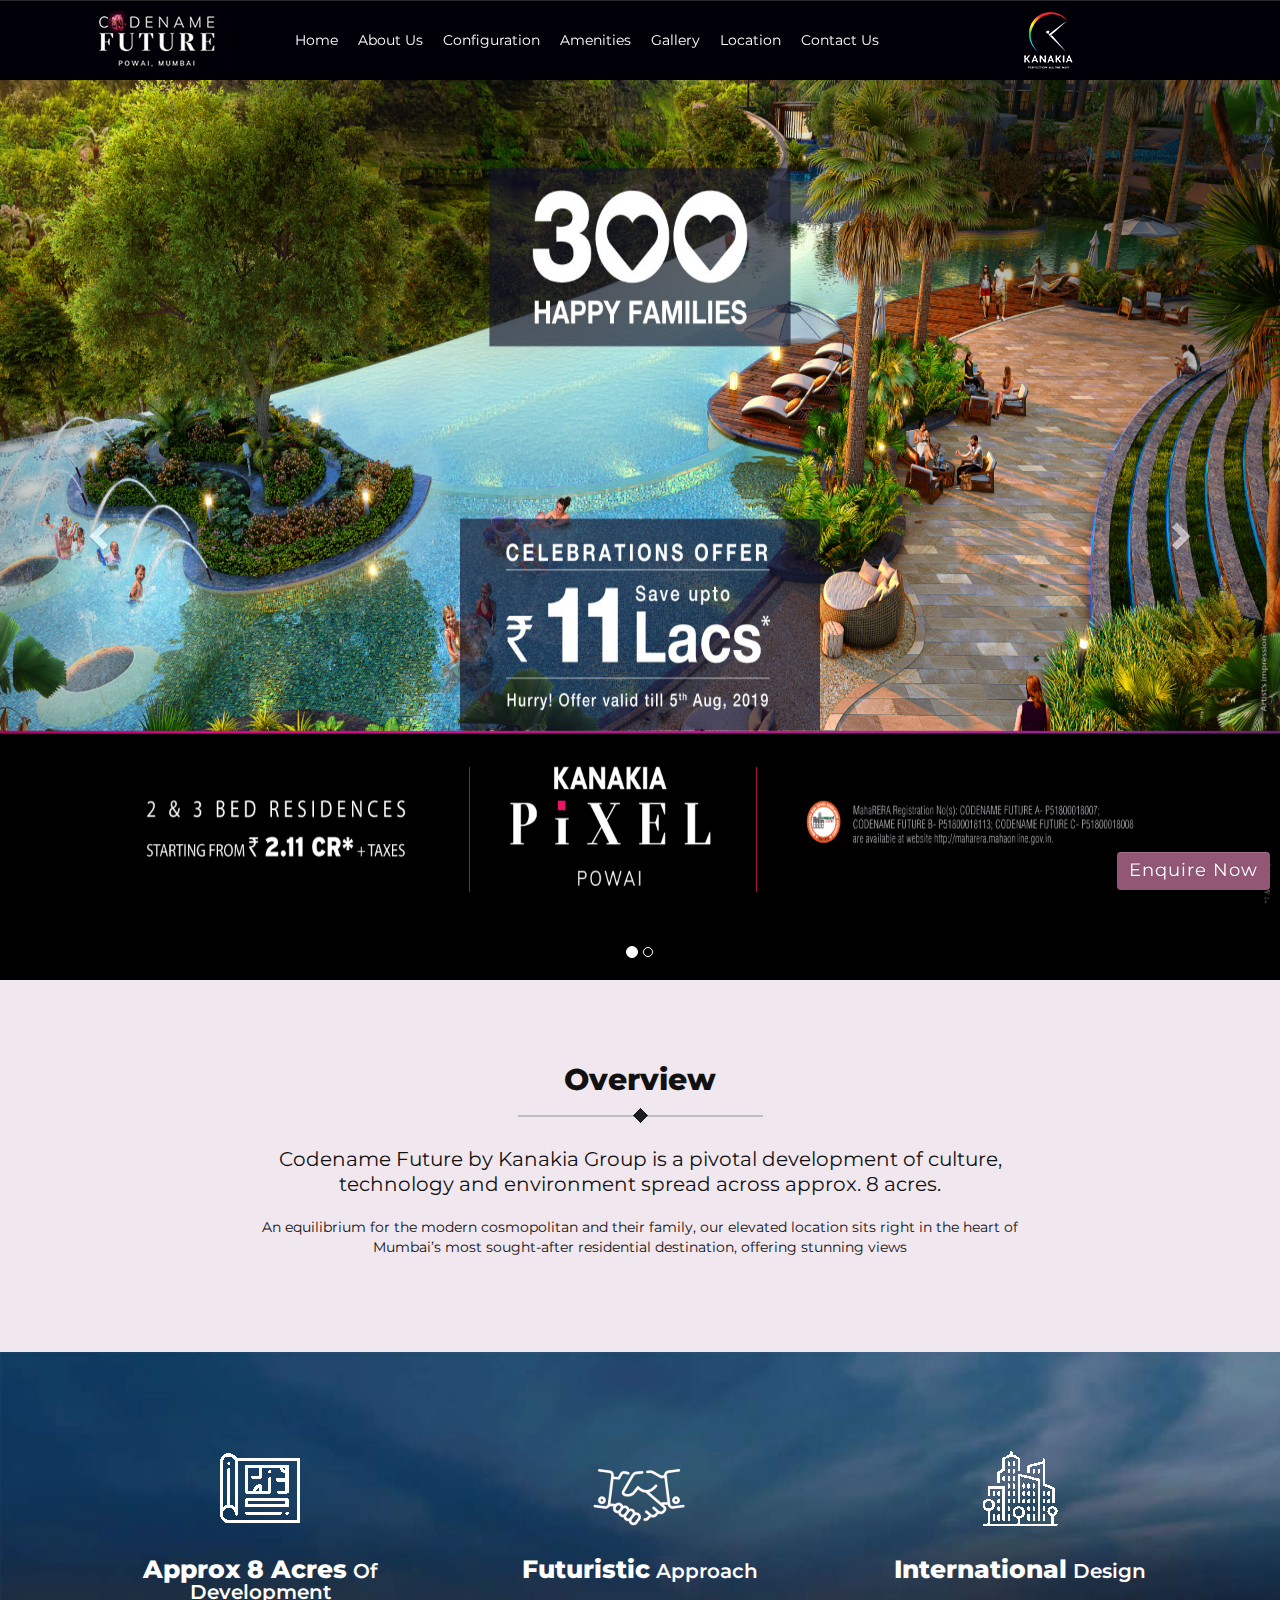
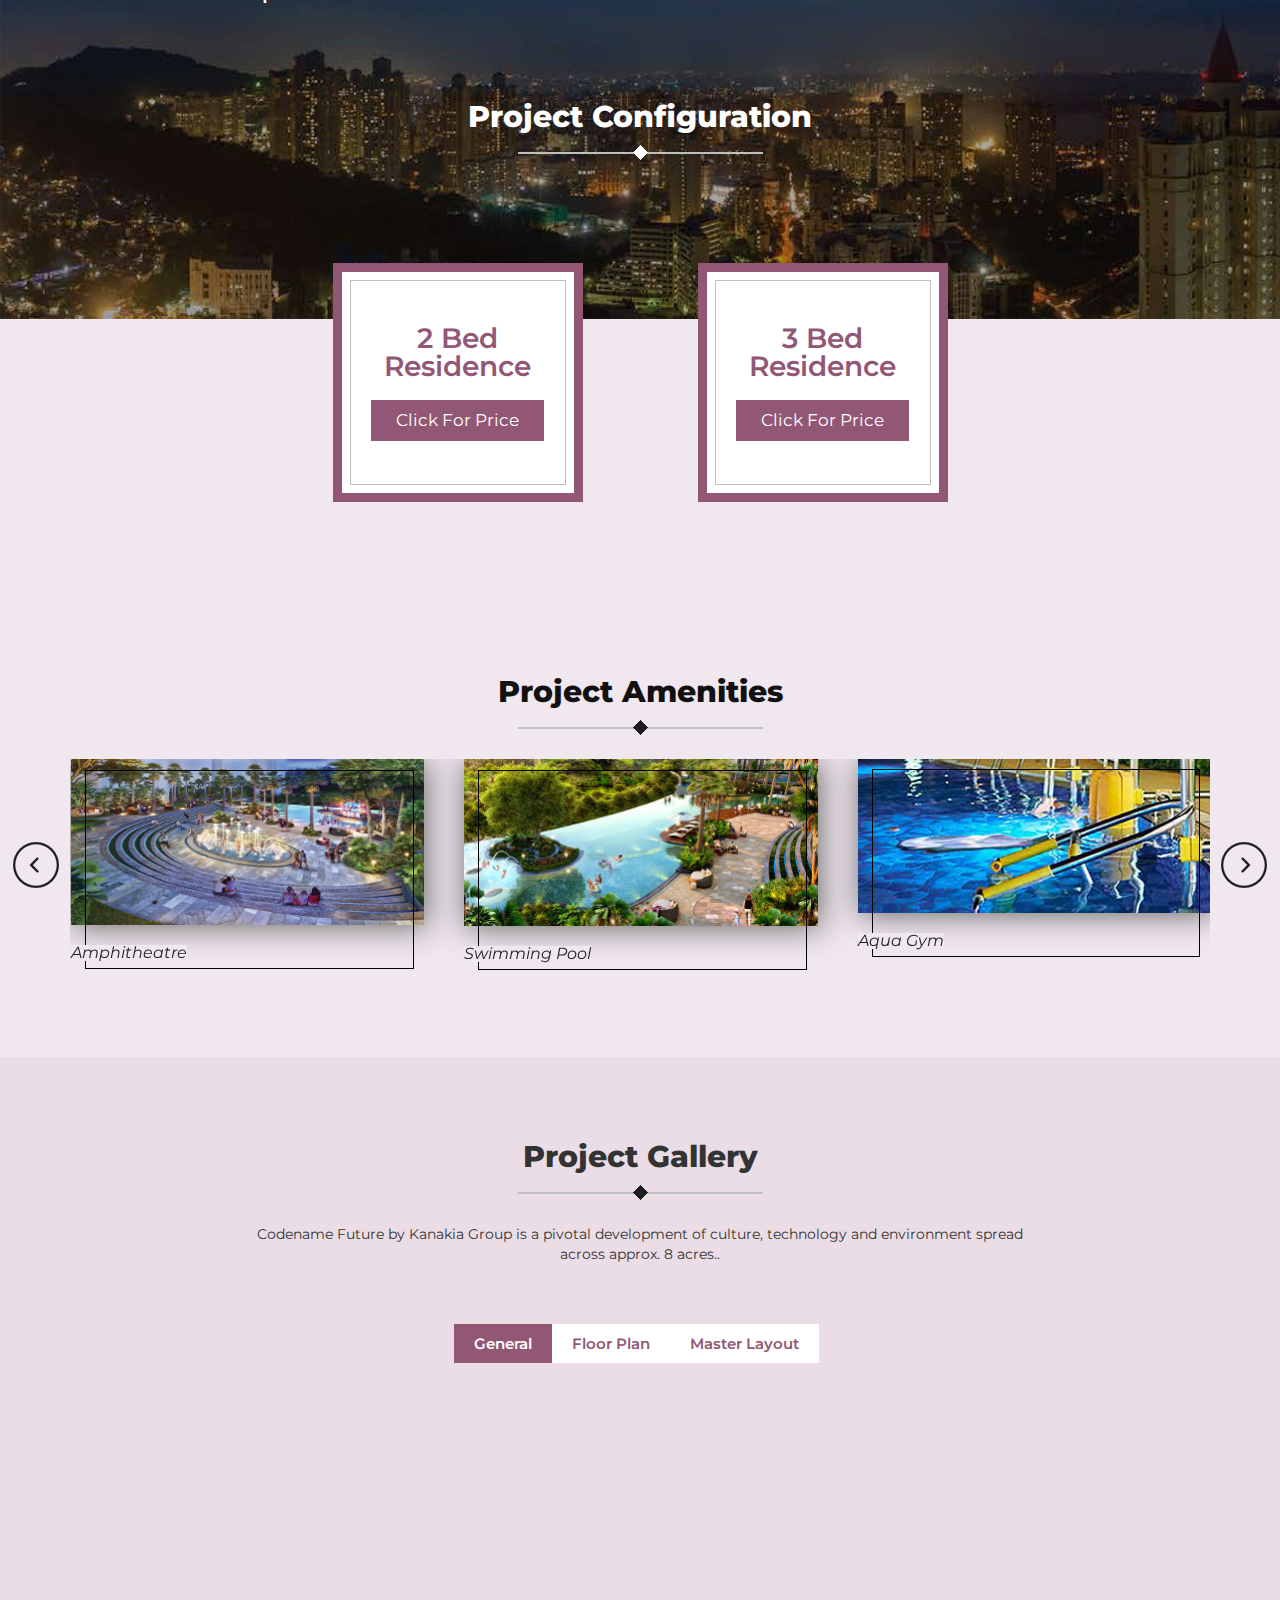
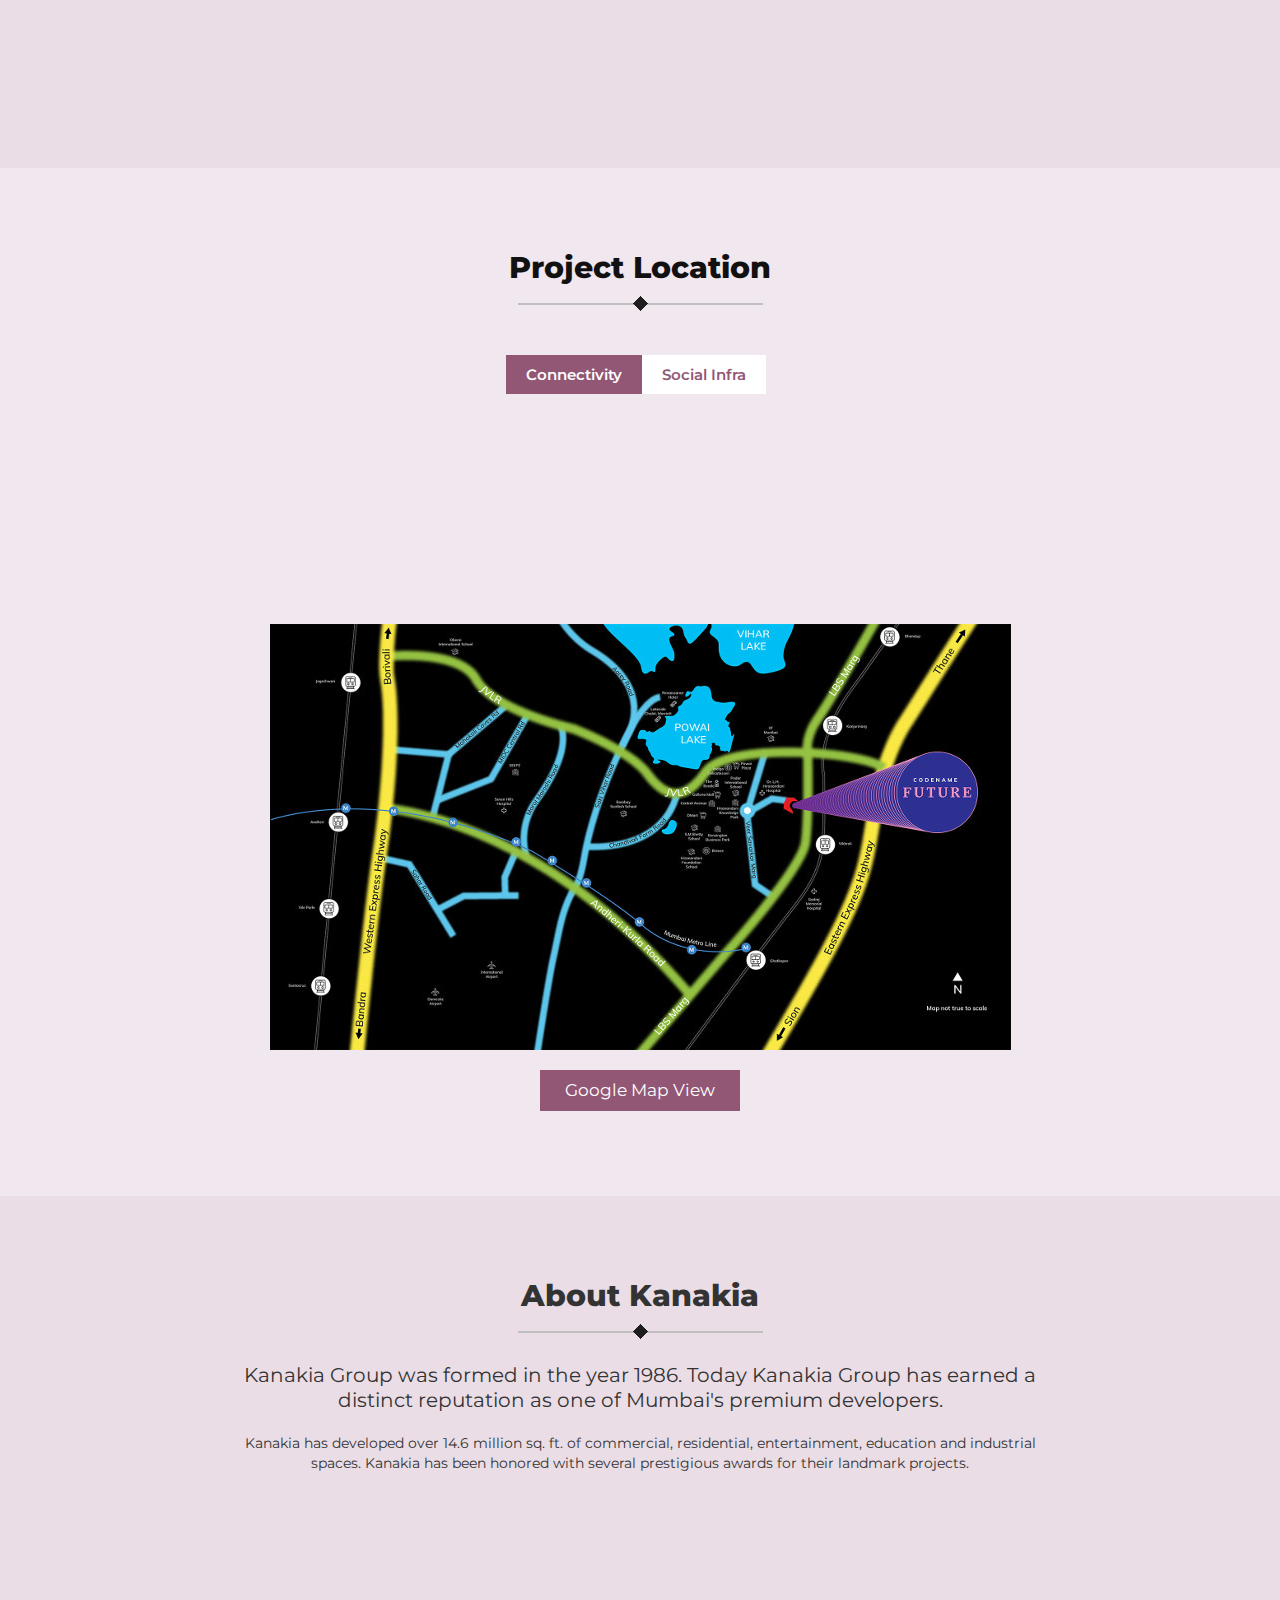
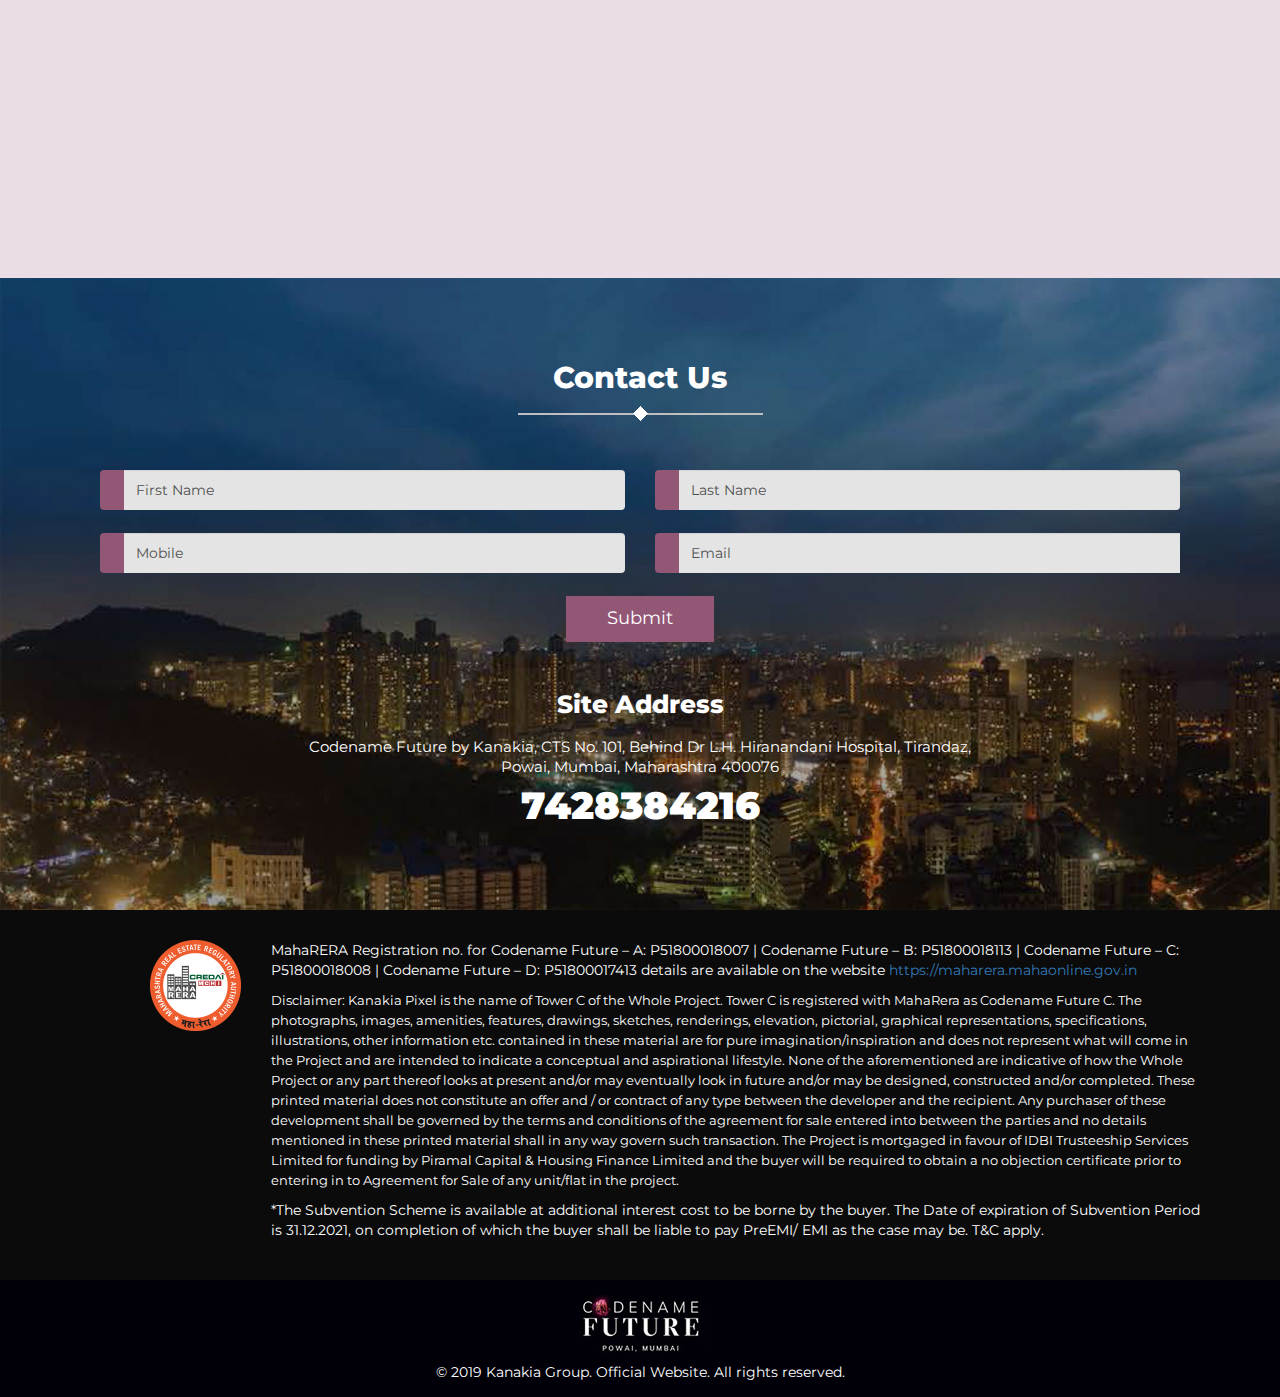
==== kanakiapowaicodenamefuture.in/index-2.html @ 3e68bcf8 "new" ====
<!DOCTYPE html>
<html>


<!-- Mirrored from kanakiapowaicodenamefuture.in/index.php by HTTrack Website Copier/3.x [XR&CO'2014], Thu, 01 Aug 2019 17:23:06 GMT -->
<!-- Added by HTTrack --><meta http-equiv="content-type" content="text/html;charset=UTF-8" /><!-- /Added by HTTrack -->
<head>
    <!-- Google Tag Manager -->
    <script>
    (function(w, d, s, l, i) {
        w[l] = w[l] || [];
        w[l].push({
            'gtm.start': new Date().getTime(),
            event: 'gtm.js'
        });
        var f = d.getElementsByTagName(s)[0],
            j = d.createElement(s),
            dl = l != 'dataLayer' ? '&l=' + l : '';
        j.async = true;
        j.src =
            '../www.googletagmanager.com/gtm5445.html?id=' + i + dl;
        f.parentNode.insertBefore(j, f);
    })(window, document, 'script', 'dataLayer', 'GTM-5XMSKDH');
    </script>
    <!-- End Google Tag Manager -->
    <meta http-equiv="Content-Type" content="text/html; charset=UTF-8" />
    <meta name="viewport" content="width=device-width, initial-scale=1">
    <title>Codename Future Kanakia</title>
    <meta name="keywords" content="">
    <meta name="">
    <link rel="icon" href="images/favicon.png" type="image/png" sizes="16x16">
    <link href="https://fonts.googleapis.com/css?family=Montserrat:400,600,800,900" rel="stylesheet">
    <link href="../maxcdn.bootstrapcdn.com/font-awesome/4.7.0/css/font-awesome.min.css" rel="stylesheet"
        integrity="sha384-wvfXpqpZZVQGK6TAh5PVlGOfQNHSoD2xbE+QkPxCAFlNEevoEH3Sl0sibVcOQVnN" crossorigin="anonymous">

    <link href="css/bootstrap.min.css" rel="stylesheet" type="text/css">
    <link href="css/bootstrap-theme.min.css" rel="stylesheet" type="text/css">
    <link href="css/stylec619.css?v=1.0" rel="stylesheet" type="text/css">
    <link href="lightbox/light-box.css" rel='stylesheet' type='text/css'>

    <link rel="stylesheet" href="css/animate.min.css">

    <link rel="stylesheet" href="css/amenities.css">

    <link rel="stylesheet" href="owlcarousel/owl.carousel.min.css">
    <link rel="stylesheet" href="owlcarousel/owl.theme.default.min.css">


</head>

<body>
    <!-- Google Tag Manager (noscript) -->
    <noscript><iframe src="https://www.googletagmanager.com/ns.html?id=GTM-5XMSKDH" height="0" width="0"
            style="display:none;visibility:hidden"></iframe></noscript>
    <!-- End Google Tag Manager (noscript) -->
    <header id="home">
        <nav class="navbar navbar-default" id="hide-menu">
            <div class="container">
                <!-- Brand and toggle get grouped for better mobile display -->
                <div class="col-md-2">
                    <div class="navbar-header">
                        <button type="button" class="navbar-toggle collapsed" data-toggle="collapse"
                            data-target="#bs-example-navbar-collapse-1" aria-expanded="false">
                            <span class="sr-only">Toggle navigation</span>
                            <span class="icon-bar"></span>
                            <span class="icon-bar"></span>
                            <span class="icon-bar"></span>
                        </button>
                        <a class="navbar-brand" href="index-2.html">
                            <img src="images/logo.png">
                            <img src="images/bharat-logo.png" class="hidden-md hidden-lg">

                        </a>
                    </div>
                </div>
                <div class="col-md-8">
                    <!-- Collect the nav links, forms, and other content for toggling -->
                    <div class="collapse navbar-collapse" id="bs-example-navbar-collapse-1">

                        <ul class="nav navbar-nav ">
                            <li><a href="#home" class="m-link">Home</a></li>
                            <li><a href="#aboutus" class="m-link">About Us</a></li>
                            <li><a href="#configuration" class="m-link">Configuration</a></li>
                            <li><a href="#amenities" class="m-link">Amenities</a></li>
                            <li><a href="#gallery" class="m-link">Gallery</a></li>
                            <li><a href="#location" class="m-link">Location</a></li>
                            <li><a href="#contactus" class="m-link">Contact Us</a></li>
                            <!--<li>
                        <a href="tel:18002671200" class="nav-call">
                            <span class="glyphicon glyphicon-phone" aria-hidden="true"></span>
                            1800-267-1200
                        </a>
                    </li>-->
                            <!--<li class="dropdown">
                        <a href="#" class="dropdown-toggle" data-toggle="dropdown" role="button" aria-haspopup="true" aria-expanded="false">Dropdown <span class="caret"></span></a>
                        <ul class="dropdown-menu">
                            <li><a href="#">Action</a></li>
                            <li><a href="#">Another action</a></li>
                            <li><a href="#">Something else here</a></li>
                            <li role="separator" class="divider"></li>
                            <li><a href="#">Separated link</a></li>
                        </ul>
                    </li>-->
                        </ul>

                    </div>

                </div><!-- /.navbar-collapse -->
                <div class="col-md-2 hidden-xs">
                    <a class="navbar-brand" hrefh="index-2.html">

                        <img src="images/bharat-logo.png">
                    </a>
                </div>
            </div><!-- /.container-fluid -->
        </nav>
    </header>

    <div id="carousel-example-generic" class="carousel slide carousel-fade" data-ride="carousel">
        <ol class="carousel-indicators">
            <li data-target="#carousel-example-generic" data-slide-to="0" class="active"></li>
            <li data-target="#carousel-example-generic" data-slide-to="1" class=""></li>
            <!-- <li data-target="#carousel-example-generic" data-slide-to="2" class=""></li>
        <li data-target="#carousel-example-generic" data-slide-to="2" class=""></li> -->
        </ol>
        <div class="carousel-inner" role="listbox">
            <!-- <div class="item ">
                <img src="images/slider/slide-4.jpg" alt="" class="hidden-xs">
                <img src="images/slider/mobile-4.jpg" alt="" class="visible-xs">
            </div> -->

            <div class="item active">
                <img src="images/slider/slide-1.jpg" alt="" class="hidden-xs">
                <img src="images/slider/mobile-1.jpg" alt="" class="visible-xs">
            </div>
            <div class="item">
                <img src="images/slider/slide-2.jpg" alt="" class="hidden-xs">
                <img src="images/slider/mobile-2.jpg" alt="" class="visible-xs">
            </div>
            <!-- <div class="item">
                <img src="images/slider/slide-3.jpg" alt="" class="hidden-xs">
                <img src="images/slider/mobile-3.jpg" alt="" class="visible-xs">
            </div> -->

        </div>



        <a class="left carousel-control" href="#carousel-example-generic" role="button" data-slide="prev">
            <span class="glyphicon glyphicon-chevron-left" aria-hidden="true"></span>
            <span class="sr-only">Previous</span>
        </a>
        <a class="right carousel-control" href="#carousel-example-generic" role="button" data-slide="next">
            <span class="glyphicon glyphicon-chevron-right" aria-hidden="true"></span>
            <span class="sr-only">Next</span>
        </a>
    </div>

    <section class="glob-sec lightpink-bg" id="aboutus">
        <div class="container">
            <h2 class="sec-head head-center">Overview</h2>
            <div class="head-line"><img src="images/box-dot.png"></div>

            <div class="txt-wrap">
                <h6 class="sub-head" style="text-align: center;">
                    Codename Future by Kanakia Group is a pivotal development of culture, technology and environment
                    spread across approx. 8 acres.
                </h6>
                <p style="text-align: center;">
                    An equilibrium for the modern cosmopolitan and their family, our elevated location sits right in the
                    heart of Mumbai’s most sought-after residential destination, offering stunning views
                </p>
                <!-- <p style="text-align: center;">
                    A well-planned infrastructure makes Powai significantly advanced compared to other prime locations
                    of
                    the
                    city.
                </p> -->
            </div>


        </div>
    </section>

    <section class="glob-sec imgbg1" id="configuration">
        <div class="container">
            <div class="col-md-4">
                <div class="highlight-wrap">
                    <img src="images/blueprint.png">
                    <h2><span>Approx 8 Acres</span> Of Development</h2>
                </div>
            </div>

            <div class="col-md-4">
                <div class="highlight-wrap">
                    <img src="images/handshake.png">
                    <h2><span>Futuristic</span> Approach</h2>
                </div>
            </div>

            <div class="col-md-4">
                <div class="highlight-wrap">
                    <img src="images/cityscape.png">
                    <h2><span>International</span> Design</h2>
                </div>
            </div>

            <div style="width: 100%;display: -webkit-box;height: 100px;" class="row"></div>
            <h2 class="sec-head head-center white">Project Configuration</h2>
            <div class="head-line"><img src="images/box-dot-wight.png"></div>
            <div style="width: 100%;display: -webkit-box;height: 50px;" class="row"></div>


        </div>
    </section>


    <section class="cust-sec lightpink-bg">
        <div class="container">
            <div class="config-wrap">
                <div class="col-md-8 col-md-offset-2 col-xs-12">
                    <div class="col-md-6">
                        <div class="config-box">
                            <div class="box-thinborder">
                                <h2>
                                    2 Bed<br>Residence
                                </h2>
                                <a href="javascript:void(0);" class="click-price">Click For Price</a>
                            </div>
                        </div>
                    </div>
                    <div class="col-md-6">
                        <div class="config-box">
                            <div class="box-thinborder">
                                <h2>
                                    3 Bed<br>Residence
                                </h2>
                                <a href="javascript:void(0);" class="click-price">Click For Price</a>
                            </div>
                        </div>
                    </div>
                </div>
            </div>
        </div>
    </section>


    <section class="glob-sec lightpink-bg" id="amenities">
        <div class="container">
            <h2 class="sec-head head-center">Project Amenities</h2>
            <div class="head-line"><img src="images/box-dot.png"></div>


            <div id="amenities-slider" class="owl-carousel owl-theme full-next-prev owl-loaded owl-drag">
                <div class="owl-stage-outer">
                    <div class="owl-stage"
                        style="transform: translate3d(0px, 0px, 0px); transition: 0s; width: 2480px;">
                        <div class="owl-item active" style="width: 373.333px; margin-right: 40px;">
                            <div class="item">
                                <img src="images/key/Fountain-View_Edit_1.jpg" alt="Volleyball">
                                <!-- <h3>Volleyball</h3> -->
                                <span>Amphitheatre</span>
                            </div>
                        </div>
                        <div class="owl-item active" style="width: 373.333px; margin-right: 40px;">
                            <div class="item">
                                <img src="images/key/Pool%20_View_Edit_2.jpg" alt="Volleyball">
                                <!-- <h3>Volleyball</h3> -->
                                <span>Swimming Pool</span>
                            </div>
                        </div>
                        <div class="owl-item active" style="width: 373.333px; margin-right: 40px;">
                            <div class="item">
                                <img src="images/key/AquaGym.jpg" alt="Volleyball">
                                <!-- <h3>Volleyball</h3> -->
                                <span>Aqua Gym</span>
                            </div>
                        </div>
                        <div class="owl-item active" style="width: 373.333px; margin-right: 40px;">
                            <div class="item">
                                <img src="images/key/FitnessCentre.jpg" alt="Spa">
                                <!-- <h3>Spa</h3> -->
                                <span>Fitness Centre</span>
                            </div>
                        </div>
                        <div class="owl-item active" style="width: 373.333px; margin-right: 40px;">
                            <div class="item">
                                <img src="images/key/HalfBasketballcourt.jpg" alt="Kids Play Area">
                                <!-- <h3>Kids Play Area</h3> -->
                                <span>Half Basketball court</span>
                            </div>
                        </div>
                        <div class="owl-item active" style="width: 373.333px; margin-right: 40px;">
                            <div class="item">
                                <img src="images/key/IndoorGames.jpg" alt="Gymnasium">
                                <!-- <h3>Gymnasium</h3> -->
                                <span>Indoor Games</span>
                            </div>
                        </div>
                        <div class="owl-item" style="width: 373.333px; margin-right: 40px;">
                            <div class="item">
                                <img src="images/key/Jacuzzi.jpg" alt="Badminton">
                                <!-- <h3>Football</h3> -->
                                <span>Jacuzzi</span>
                            </div>
                        </div>
                        <div class="owl-item" style="width: 373.333px; margin-right: 40px;">
                            <div class="item">
                                <img src="images/key/Jogging-Area.jpg" alt="Banquet Hall">
                                <!-- <h3>Banquet Hall</h3> -->
                                <span>Jogging Area</span>
                            </div>
                        </div>
                        <div class="owl-item" style="width: 373.333px; margin-right: 40px;">
                            <div class="item">
                                <img src="images/key/Kids-Pool.jpg" alt="yoga">
                                <!-- <h3>Banquet Hall</h3> -->
                                <span>Kids Pool</span>
                            </div>
                        </div>
                        <div class="owl-item" style="width: 373.333px; margin-right: 40px;">
                            <div class="item">
                                <img src="images/key/TennisCourt.jpg" alt="Badminton">
                                <!-- <h3>Banquet Hall</h3> -->
                                <span>Tennis Court</span>
                            </div>
                        </div>
                        <div class="owl-item" style="width: 373.333px; margin-right: 40px;">
                            <div class="item">
                                <img src="images/key/YogaArea.jpg" alt="gym">
                                <!-- <h3>Banquet Hall</h3> -->
                                <span>Yoga Area</span>
                            </div>
                        </div>
                    </div>
                </div>

            </div>


        </div>
    </section>


    <section class="glob-sec garkpink" id="gallery">
        <div class="container">
            <h2 class="sec-head head-center">Project Gallery</h2>
            <div class="head-line"><img src="images/box-dot.png"></div>

            <div class="txt-wrap">
                <p style="text-align: center;">
                    Codename Future by Kanakia Group is a pivotal development of culture, technology and environment
                    spread across approx. 8 acres..
                </p>
            </div>

            <div style="width: 100%;height: 50px;"></div>

            <div class="gall-wrap">


                <!-- Nav tabs -->
                <ul class="nav nav-tabs mytab" role="tablist">
                    <li role="presentation" class="active">
                        <a href="#general" aria-controls="profile" role="tab" data-toggle="tab"
                            aria-expanded="true">General
                        </a>
                    </li>
                    <li role="presentation" class="">
                        <a href="#floorplan" aria-controls="settings" role="tab" data-toggle="tab"
                            aria-expanded="false">Floor Plan
                        </a>
                    </li>
                    <li role="presentation" class="">
                        <a href="#masterplan" aria-controls="settings" role="tab" data-toggle="tab"
                            aria-expanded="false">Master Layout
                        </a>
                    </li>
                </ul>

                <!-- Tab panes -->
                <div class="tab-content delay-09s animated wow fadeInUp animated"
                    style="visibility: visible; animation-name: fadeInDown;">

                    <!-- ======================================== -->
                    <div role="tabpanel" class="tab-pane fade active in" id="general">
                        <div class="tab-content-wrap">

                            <div class="latest-post col-md-6">
                                <div class="latest-post" style="background-image: url(images/gallery/general/1.jpg);">
                                    <div class="latest-post-inner match-height l-box">
                                        <span class="link-icon">
                                            <a href="images/gallery/general/1.jpg">
                                                <i class="fa fa-chain"></i>
                                            </a>
                                        </span>
                                    </div>
                                </div>
                            </div>

                            <div class="latest-post col-md-6">
                                <div class="latest-post" style="background-image: url(images/gallery/general/2.jpg);">
                                    <div class="latest-post-inner match-height l-box">
                                        <span class="link-icon">
                                            <a href="images/gallery/general/2.jpg">
                                                <i class="fa fa-chain"></i>
                                            </a>
                                        </span>
                                    </div>
                                </div>
                            </div>

                            <!-- <div class="latest-post col-md-4">
                            <div class="latest-post" style="background-image: url(images/gallery/general/3.jpg);">
                                <div class="latest-post-inner match-height l-box">
                                   <span class="link-icon">
                                      <a href="images/gallery/general/3.jpg">
                                          <i class="fa fa-chain"></i>
                                      </a>
                                   </span>
                                </div>
                            </div>
                        </div> -->


                        </div>
                    </div>

                    <!-- ========================================= -->
                    <div role="tabpanel" class="tab-pane fade" id="floorplan">
                        <div class="tab-content-wrap">

                            <div class="col-md-3">
                                <div class="latest-post gall-box">
                                    <div class="latest-post gall-box"
                                        style="background-image: url(images/gallery/plan/2.jpg);">
                                        <div class="latest-post-inner match-height l-box">
                                            <span class="link-icon">
                                                <a href="images/gallery/plan/2.jpg">
                                                    <i class="fa fa-chain"></i>
                                                </a>
                                            </span>
                                        </div>
                                    </div>
                                </div>
                                <p class="gall-txt">2 BHK<br>Rera Carpet Area: 563 SQFT</p>
                            </div>

                            <div class="col-md-3">
                                <div class="latest-post gall-box">
                                    <div class="latest-post gall-box"
                                        style="background-image: url(images/gallery/plan/3.jpg);">
                                        <div class="latest-post-inner match-height l-box">
                                            <span class="link-icon">
                                                <a href="images/gallery/plan/3.jpg">
                                                    <i class="fa fa-chain"></i>
                                                </a>
                                            </span>
                                        </div>
                                    </div>
                                </div>
                                <p class="gall-txt">2 BHK<br>Rera Carpet Area: 613 SQFT</p>
                            </div>


                            <div class="col-md-3">
                                <div class="latest-post gall-box">
                                    <div class="latest-post gall-box"
                                        style="background-image: url(images/gallery/plan/4.jpg);">
                                        <div class="latest-post-inner match-height l-box">
                                            <span class="link-icon">
                                                <a href="images/gallery/plan/4.jpg">
                                                    <i class="fa fa-chain"></i>
                                                </a>
                                            </span>
                                        </div>
                                    </div>
                                </div>
                                <p class="gall-txt">2 BHK<br>Rera Carpet Area: 652 SQFT</p>
                            </div>

                            <div class="col-md-3">
                                <div class="latest-post gall-box">
                                    <div class="latest-post gall-box"
                                        style="background-image: url(images/gallery/plan/5.jpg);">
                                        <div class="latest-post-inner match-height l-box">
                                            <span class="link-icon">
                                                <a href="images/gallery/plan/5.jpg">
                                                    <i class="fa fa-chain"></i>
                                                </a>
                                            </span>
                                        </div>
                                    </div>
                                </div>
                                <p class="gall-txt">2 BHK<br>Rera Carpet Area: 671 SQFT</p>
                            </div>

                            <div class="col-md-3">
                                <div class="latest-post gall-box">
                                    <div class="latest-post gall-box"
                                        style="background-image: url(images/gallery/plan/6.jpg);">
                                        <div class="latest-post-inner match-height l-box">
                                            <span class="link-icon">
                                                <a href="images/gallery/plan/6.jpg">
                                                    <i class="fa fa-chain"></i>
                                                </a>
                                            </span>
                                        </div>
                                    </div>
                                </div>
                                <p class="gall-txt">2 BHK<br>Rera Carpet Area: 718 SQFT</p>
                            </div>

                            <div class="col-md-3">
                                <div class="latest-post gall-box">
                                    <div class="latest-post gall-box"
                                        style="background-image: url(images/gallery/plan/7.jpg);">
                                        <div class="latest-post-inner match-height l-box">
                                            <span class="link-icon">
                                                <a href="images/gallery/plan/7.jpg">
                                                    <i class="fa fa-chain"></i>
                                                </a>
                                            </span>
                                        </div>
                                    </div>
                                </div>
                                <p class="gall-txt">2 BHK<br>Rera Carpet Area: 752 SQFT</p>
                            </div>

                            <div class="col-md-3">
                                <div class="latest-post gall-box">
                                    <div class="latest-post gall-box"
                                        style="background-image: url(images/gallery/plan/8.jpg);">
                                        <div class="latest-post-inner match-height l-box">
                                            <span class="link-icon">
                                                <a href="images/gallery/plan/8.jpg">
                                                    <i class="fa fa-chain"></i>
                                                </a>
                                            </span>
                                        </div>
                                    </div>
                                </div>
                                <p class="gall-txt">2 BHK<br>Rera Carpet Area: 758 SQFT</p>
                            </div>

                            <div class="col-md-3">
                                <div class="latest-post gall-box">
                                    <div class="latest-post gall-box"
                                        style="background-image: url(images/gallery/plan/9.jpg);">
                                        <div class="latest-post-inner match-height l-box">
                                            <span class="link-icon">
                                                <a href="images/gallery/plan/9.jpg">
                                                    <i class="fa fa-chain"></i>
                                                </a>
                                            </span>
                                        </div>
                                    </div>
                                </div>
                                <p class="gall-txt">2 BHK<br>Rera Carpet Area: 760 SQFT</p>
                            </div>

                            <div class="col-md-3">
                                <div class="latest-post gall-box">
                                    <div class="latest-post gall-box"
                                        style="background-image: url(images/gallery/plan/10.jpg);">
                                        <div class="latest-post-inner match-height l-box">
                                            <span class="link-icon">
                                                <a href="images/gallery/plan/10.jpg">
                                                    <i class="fa fa-chain"></i>
                                                </a>
                                            </span>
                                        </div>
                                    </div>
                                </div>
                                <p class="gall-txt">2 BHK<br>Rera Carpet Area: 769 SQFT</p>
                            </div>

                            <div class="col-md-3">
                                <div class="latest-post gall-box">
                                    <div class="latest-post gall-box"
                                        style="background-image: url(images/gallery/plan/11.jpg);">
                                        <div class="latest-post-inner match-height l-box">
                                            <span class="link-icon">
                                                <a href="images/gallery/plan/11.jpg">
                                                    <i class="fa fa-chain"></i>
                                                </a>
                                            </span>
                                        </div>
                                    </div>
                                </div>
                                <p class="gall-txt">3 BHK<br>Rera Carpet Area: 967 SQFT</p>
                            </div>

                            <!-- <div class="col-md-3">
                                <div class="latest-post gall-box">
                                    <div class="latest-post gall-box"
                                        style="background-image: url(images/gallery/plan/12.jpg);">
                                        <div class="latest-post-inner match-height l-box">
                                            <span class="link-icon">
                                                <a href="images/gallery/plan/12.jpg">
                                                    <i class="fa fa-chain"></i>
                                                </a>
                                            </span>
                                        </div>
                                    </div>
                                </div>
                                <p class="gall-txt">3 BHK<br>Rera Carpet Area: 975 SQFT</p>
                            </div>

                            <div class="col-md-3">
                                <div class="latest-post gall-box">
                                    <div class="latest-post gall-box"
                                        style="background-image: url(images/gallery/plan/13.jpg);">
                                        <div class="latest-post-inner match-height l-box">
                                            <span class="link-icon">
                                                <a href="images/gallery/plan/13.jpg">
                                                    <i class="fa fa-chain"></i>
                                                </a>
                                            </span>
                                        </div>
                                    </div>
                                </div>
                                <p class="gall-txt">3 BHK<br>Rera Carpet Area: 1350 SQFT</p>
                            </div> -->

                        </div>
                    </div>

                    <!-- ======================================== -->
                    <div role="tabpanel" class="tab-pane fade" id="masterplan">
                        <div class="tab-content-wrap">

                            <div class="col-md-4 col-md-offset-4">
                                <div class="latest-post">
                                    <div class="latest-post"
                                        style="background-image: url(images/gallery/Master-plan.jpg);">
                                        <div class="latest-post-inner match-height l-box">
                                            <span class="link-icon">
                                                <a href="images/gallery/Master-plan.jpg">
                                                    <i class="fa fa-chain"></i>
                                                </a>
                                            </span>
                                        </div>
                                    </div>
                                </div>
                            </div>

                        </div>
                    </div>

                    <!-- ========================================= -->


                </div>


            </div>


        </div>
    </section>


    <section class="glob-sec lightpink-bg" id="location">
        <div class="container">
            <h2 class="sec-head head-center">Project Location</h2>
            <div class="head-line"><img src="images/box-dot.png"></div>
            <!-- <p class="sub-head-small" style="text-align: center;">
            Codename Future by Kanakia Group is a
            pivotal development of culture, technology
            and environment, bringing you homes of the
            future for a New India. An equilibrium for
            the modern cosmopolitan and their family. A
            head above the rest, our elevated location
            sits right in the heart of Mumbai’s most
            sought after residential district, offering
            stunning views across Powai Lake.<br>
            A well planned infrastructure makes Powai
            significantly advanced compared to other
            prime locations of the city.
        </p> -->


            <div class="loc-wrap">
                <!-- Nav tabs -->
                <ul class="nav nav-tabs mytab" role="tablist">
                    <li role="presentation" class="active">
                        <a href="#physical" aria-controls="profile" role="tab" data-toggle="tab"
                            aria-expanded="true">Connectivity
                        </a>
                    </li>
                    <li role="presentation" class="">
                        <a href="#social" aria-controls="settings" role="tab" data-toggle="tab"
                            aria-expanded="false">Social Infra
                        </a>
                    </li>
                </ul>

                <!-- Tab panes -->
                <div class="tab-content delay-09s animated wow fadeInUp animated"
                    style="visibility: visible; animation-name: fadeInDown;">

                    <!-- ======================================== -->
                    <div role="tabpanel" class="tab-pane fade active in" id="physical">
                        <div class="tab-content-wrap">

                            <div class="col-md-3 col-xs-6">
                                <div class="ami-iconholder">
                                    <img src="images/aminities/departure.png" alt="">
                                    <p>Airport</p>
                                </div>
                            </div>

                            <div class="col-md-3 col-xs-6">
                                <div class="ami-iconholder">
                                    <img src="images/aminities/train.png" alt="">
                                    <p>Kanjurmarg Railway Station,
                                        Vikhroli Railway Station</p>
                                </div>
                            </div>

                            <div class="col-md-3 col-xs-6">
                                <div class="ami-iconholder">
                                    <img src="images/aminities/metro.png" alt="">
                                    <p>Sakinaka Metro,
                                        Asalpha Metro</p>
                                </div>
                            </div>

                            <div class="col-md-3 col-xs-6">
                                <div class="ami-iconholder">
                                    <img src="images/aminities/highway.png" alt="">
                                    <p>W.E. Highway,
                                        E.E. Highway,
                                        JVLR,
                                        LBS Road</p>
                                </div>
                            </div>
                        </div>
                    </div>

                    <!-- ======================================== -->
                    <div role="tabpanel" class="tab-pane fade" id="social">
                        <div class="tab-content-wrap">
                            <div class="col-md-3 col-xs-6">
                                <div class="ami-iconholder">
                                    <img src="images/aminities/hospital-sign.png" alt="">
                                    <p>Godrej Memorial Hospital,
                                        Seven Hills Hospital</p>
                                </div>
                            </div>

                            <div class="col-md-3 col-xs-6">
                                <div class="ami-iconholder">
                                    <img src="images/aminities/graduation-hat.png" alt="">
                                    <p>Podar International School,
                                        S.M. Shetty School,
                                        Bombay Scottish School</p>
                                </div>
                            </div>


                            <div class="col-md-3 col-xs-6">
                                <div class="ami-iconholder">
                                    <img src="images/aminities/hotel.png" alt="">
                                    <p>Kensington Business Park,
                                        Central Avenue,
                                        SEEPZ</p>
                                </div>
                            </div>

                            <div class="col-md-3 col-xs-6">
                                <div class="ami-iconholder">
                                    <img src="images/aminities/doorknob.png" alt="">
                                    <p>Renaissance Hotel,
                                        The Beatle,
                                        Lakeside Chalet – Marriott Hotel</p>
                                </div>
                            </div>

                            <div class="col-md-3 col-xs-6">
                                <div class="ami-iconholder">
                                    <img src="images/aminities/shopping-cart.png" alt="">
                                    <p>DMart,
                                        Powai Galleria,
                                        Powai Plaza</p>
                                </div>
                            </div>

                            <div class="col-md-3 col-xs-6">
                                <div class="ami-iconholder">
                                    <img src="images/aminities/bumper-car.png" alt="">
                                    <p>Hakone Entertainment Centrel</p>
                                </div>
                            </div>

                            <div class="col-md-3 col-xs-12">
                                <div class="ami-iconholder">
                                    <img src="images/aminities/dish.png" alt="">
                                    <p>Indigo Delicatessen,
                                        Breeze,
                                        Hoppipola,
                                        Rodas,
                                        Pizza Express,
                                        Chilli’s American Grill & Bar,
                                        Mehman Nawazi,
                                        Starbucks</p>
                                </div>
                            </div>

                        </div>
                    </div>

                </div>

            </div>


            <img src="images/map-l.jpg" class="location-map">

            <a href="https://www.google.co.in/maps/place/Kanakia+Codename+Future/@19.119668,72.9198782,15z/data=!4m5!3m4!1s0x0:0xa4e954e71740e16f!8m2!3d19.119668!4d72.9198782"
                target="_blank" class="map-click">Google Map View</a>
        </div><!-- End container -->
    </section>

    <section class="glob-sec garkpink" id="location">
        <div class="container">
            <h2 class="sec-head head-center">About Kanakia</h2>
            <div class="head-line"><img src="images/box-dot.png"></div>

            <div class="txt-wrap">
                <h6 class="sub-head" style="text-align: center;">
                    Kanakia Group was formed in the year 1986. Today Kanakia Group has earned a distinct reputation as
                    one
                    of Mumbai's premium developers.
                </h6>
                <p style="text-align: center;">
                    Kanakia has developed over 14.6 million sq. ft. of commercial, residential, entertainment, education
                    and
                    industrial spaces. Kanakia has been honored with several prestigious awards for their landmark
                    projects.
                </p>
            </div>


            <div class="col-lg-3 col-md-3 col-sm-3 wow fadeInUp" data-wow-duration="1s" data-wow-delay="0.2s">
                <div class="counter-holder">
                    <div class="numcount">
                        <h3 class="numtext"><span class="counter">41</span></h3>
                    </div>
                    <h4>RESIDENTIAL PROJECTS</h4>
                </div>
            </div>

            <div class="col-lg-3 col-md-3 col-sm-3 wow fadeInUp" data-wow-duration="1s" data-wow-delay="0.4s">
                <div class="counter-holder">
                    <div class="numcount">
                        <h3 class="numtext"><span class="counter">32</span></h3>
                    </div>
                    <h4>YEARS OF EXPERIENCE</h4>
                </div>
            </div>

            <div class="col-lg-3 col-md-3 col-sm-3 wow fadeInUp" data-wow-duration="1s" data-wow-delay="0.6s">
                <div class="counter-holder">
                    <div class="numcount">
                        <h3 class="numtext"><span class="counter">14.6</span></h3>
                    </div>
                    <h4>MILLION SQ.FT DELIVERED</h4>
                </div>
            </div>


            <div class="col-lg-3 col-md-3 col-sm-3 wow fadeInUp" data-wow-duration="1s" data-wow-delay="0.8s">
                <div class="counter-holder">
                    <div class="numcount">
                        <h3 class="numtext"><span class="counter">13</span></h3>
                    </div>
                    <h4>COMMERCIAL PROJECTS</h4>
                </div>
            </div>


            <div class="col-lg-3 col-md-3 col-sm-3 wow fadeInUp" data-wow-duration="1s" data-wow-delay="0.8s">
                <div class="counter-holder">
                    <div class="numcount">
                        <h3 class="numtext"><span class="counter">4</span></h3>
                    </div>
                    <h4>MALLS</h4>
                </div>
            </div>


            <div class="col-lg-3 col-md-3 col-sm-3 wow fadeInUp" data-wow-duration="1s" data-wow-delay="0.8s">
                <div class="counter-holder">
                    <div class="numcount">
                        <h3 class="numtext"><span class="counter">6</span></h3>
                    </div>
                    <h4>SCHOOLS</h4>
                </div>
            </div>

            <div class="col-lg-3 col-md-3 col-sm-3 wow fadeInUp" data-wow-duration="1s" data-wow-delay="0.8s">
                <div class="counter-holder">
                    <div class="numcount">
                        <h3 class="numtext"><span class="counter">141</span></h3>
                    </div>
                    <h4>SCREENS DEVELOPED</h4>
                </div>
            </div>

            <div class="col-lg-3 col-md-3 col-sm-3 wow fadeInUp" data-wow-duration="1s" data-wow-delay="0.8s">
                <div class="counter-holder">
                    <div class="numcount">
                        <h3 class="numtext"><span class="counter">3</span></h3>
                    </div>
                    <h4>HOTELS</h4>
                </div>
            </div>


        </div>
    </section>


    <section class="glob-sec imgbg1" id="contactus">
        <div class="container">
            <h2 class="sec-head head-center white">Contact Us</h2>
            <div class="head-line"><img src="images/box-dot-wight.png"></div>
            <div style="width: 100%;height: 25px;"></div>


            <div class="col-md-12">
                <div class="form-wrap">
                    <form id="contact-form" action="http://kanakiapowaicodenamefuture.in/thank-you.php" name="contact-form" method="POST"
                        onsubmit="return save_landing_pageinfo('contact-form');" novalidate="novalidate">

                        <div class="form-group col-md-6">
                            <div class="input-group">
                                <div class="input-group-addon">
                                    <i class="fa fa-user form-ico" aria-hidden="true"></i>
                                </div>
                                <input type="text" class="form-control" name="fname" placeholder="First Name">
                            </div>
                            <label for="fname" generated="true" class="error"></label>
                        </div>

                        <div class="form-group col-md-6">
                            <div class="input-group">
                                <div class="input-group-addon">
                                    <i class="fa fa-user form-ico" aria-hidden="true"></i>
                                </div>
                                <input type="text" class="form-control" name="lname" placeholder="Last Name">
                            </div>
                            <label for="lname" generated="true" class="error"></label>
                        </div>

                        <div class="form-group col-md-6">
                            <div class="input-group">
                                <div class="input-group-addon">
                                    <i class="fa fa-mobile form-ico" aria-hidden="true"></i>
                                </div>
                                <input type="number" class="form-control" name="mobile" placeholder="Mobile">
                            </div>
                            <label for="mobile" generated="true" class="error"></label>
                        </div>
                        <div class="form-group col-md-6">
                            <div class="input-group">
                                <div class="input-group-addon">
                                    <i class="fa fa-envelope" aria-hidden="true"></i>
                                </div>
                                <input type="email" class="form-control" name="email" placeholder="Email">
                                <input type="hidden" name="source" value="Enquiry Form">
                            </div>
                            <label for="email" generated="true" class="error"></label>
                        </div>
                        <!--<div class="form-group col-md-12" style="height: initial;">
                        <div class="input-group">
                            <div class="input-group-addon"><i class="fa fa-commenting" aria-hidden="true"></i></div>
                            <textarea class="form-control" rows="3" name="message"
                                      placeholder="Your Message"></textarea>
                            <input type="hidden" name="source" value="Enquiry Form" id="source">
                        </div>
                    </div>-->
                        <button type="submit" class="btn btn-default form-btn">Submit
                        </button>

                    </form>
                </div>

            </div>


            <div class="col-md-12">
                <div class="address-wrap">
                    <h3>Site Address</h3>
                    <p>
                        Codename Future by Kanakia, CTS No. 101, Behind Dr L.H. Hiranandani Hospital, Tirandaz,<br>
                        Powai, Mumbai, Maharashtra 400076

                    </p>
                    <!--<a href="tel:18002671200" class="call-me">1800-267-1200</a>-->
                    <a href="tel:+917428384216" class="call-me">7428384216</a>
                </div>

                <!--<div class="rera-wrap">
                <img src="images/maha-rera.png" class="rera">
                <h2 class="rera-txt">MahaRERA Registration No. 0000000000</h2>
            </div>-->
            </div>


        </div>
    </section>


    <!--<iframe src="https://www.google.com/maps/embed?pb=!1m18!1m12!1m3!1d15079.416113664794!2d72.82416112305296!3d19.1140586331899!2m3!1f0!2f0!3f0!3m2!1i1024!2i768!4f13.1!3m3!1m2!1s0x3be7c9c34e1585bb%3A0x8ce4216e331c5189!2sJuhu+Vikrant+Building!5e0!3m2!1sen!2sin!4v1539783378101"
    width="100%" height="450" frameborder="0" style="border:0" allowfullscreen></iframe>-->


    <section class="rera-sec">
        <div class="cust-container">
            <div class="col-md-2 footer-icon">
                <img class="img-fluid" src="images/maha-rera.png" alt="">
            </div>
            <div class="col-md-10">
                <p class="footer-text">
                    MahaRERA Registration no. for Codename Future – A: P51800018007 | Codename Future – B: P51800018113
                    |
                    Codename Future – C: P51800018008 | Codename Future – D: P51800017413 details are available on the
                    website <a href="https://maharera.mahaonline.gov.in/">https://maharera.mahaonline.gov.in</a>
                </p>

                <p class="footer-text" style="font-size: 13px;">
                    Disclaimer: Kanakia Pixel is the name of Tower C of the Whole Project. Tower C is registered with
                    MahaRera as Codename Future C. The photographs, images, amenities, features, drawings, sketches,
                    renderings, elevation, pictorial, graphical representations, specifications, illustrations, other
                    information etc. contained in these material are for pure imagination/inspiration and does not
                    represent
                    what will come in the Project and are intended to indicate a conceptual and aspirational lifestyle.
                    None
                    of the aforementioned are indicative of how the Whole Project or any part thereof looks at present
                    and/or may eventually look in future and/or may be designed, constructed and/or completed. These
                    printed
                    material does not constitute an offer and / or contract of any type between the developer and the
                    recipient. Any purchaser of these development shall be governed by the terms and conditions of the
                    agreement for sale entered into between the parties and no details mentioned in these printed
                    material
                    shall in any way govern such transaction. The Project is mortgaged in favour of IDBI Trusteeship
                    Services Limited for funding by Piramal Capital & Housing Finance Limited and the buyer will be
                    required
                    to obtain a no objection certificate prior to entering in to Agreement for Sale of any unit/flat in
                    the
                    project.
                </p>
                <p>*The Subvention Scheme is available at additional interest cost to be borne by the buyer. The Date of
                    expiration of Subvention Period is 31.12.2021, on completion of which the buyer shall be liable to
                    pay PreEMI/ EMI as the case may be. T&C apply.</p>
            </div>
        </div>
    </section>


    <section class="footer-sec grey-bg" id="footer">
        <div class="container">
            <div class="foote-wrap">
                <img src="images/logo.png">
                <!--<ul class="partner">
                <li><img src="images/logo.png"></li>
                <li><img src="images/bharat-logo.png"></li>
            </ul>-->


                <p>&copy; 2019 Kanakia Group. Official Website. All rights reserved.</p>
            </div>
        </div>
    </section>
    <!-- 
    <section class="footer-sec grey-bg" id="footer">
        <div class="container">
            <div class="foote-wrap text-center">
                <h4 style="color:" class="hidden-xs"> Managed and Marketed By

                    <a href="http://realatte.com/" target="_blank" style="color: ;">Realatte
                        Ventures</a>
                </h4>

                <h4 style="color:" class="visible-xs"> Managed and Marketed By<br>

                    <a href="http://realatte.com/" target="_blank" style="color: ;">Realatte
                        Ventures</a>
                </h4>
            </div>
        </div>
    </section> -->


    <div class="col-lg-12 col-sm-12 col-xs-12 fixed-footer-cust hidden-md hidden-lg hidden-sm">
        <div class="container">
            <div class="col-lg-6 col-sm-6 col-xs-6 div-line pd0">
                <a href="tel:+917428384216" class="fix-link callme"><i class="fa fa-phone f-icon" aria-hidden="true"></i>
                    CALL NOW</a>
            </div>
            <div class="col-lg-6 col-sm-6 col-xs-6 pd0">
                <button class="btn fix-link i-am"><i class="fa fa-envelope"></i> ENQUIRE NOW</button>
            </div>
        </div>
    </div>


    <div id="pageloader">
        <img src="images/loader1.gif" alt="processing..." />
    </div>

    <!-- ================ main popup ==================== -->


    <div class="modal fade in" tabindex="-1" role="dialog" id="main-pop" data-backdrop="static" data-keyboard="false">
        <div class="modal-dialog" role="document">
            <div class="modal-content">
                <div class="modal-header">
                    <button type="button" class="close" data-dismiss="modal" aria-label="Close"><span
                            aria-hidden="true">×</span></button>

                    <h4 class="modal-title">Enquire Now</h4>
                </div>
                <div class="modal-body">
                    <p>Please Enter Your Details To Know More About Codename Future</p>
                    <form id="main-popup" action="http://kanakiapowaicodenamefuture.in/thank-you.php" name="main-popup" method="POST" novalidate="novalidate"
                        onsubmit="return save_landing_pageinfo('main-popup');">
                        <div class="form-group col-md-12">
                            <div class="input-group">
                                <div class="input-group-addon">
                                    <i class="fa fa-user form-ico" aria-hidden="true"></i>
                                </div>
                                <input type="text" class="form-control" name="fname" placeholder="Name">
                                <input type="hidden" name="source" value="Main PopUp">
                            </div>
                            <label for="fname" generated="true" class="error"></label>
                        </div>
                        <div class="form-group col-md-12">
                            <div class="input-group">
                                <div class="input-group-addon">
                                    <i class="fa fa-mobile form-ico" aria-hidden="true"></i>
                                </div>
                                <input type="number" class="form-control" name="mobile" placeholder="Mobile">
                            </div>
                            <label for="mobile" generated="true" class="error"></label>
                            <!--<input type="tel" placeholder="Phone*" name="mobile" class="validate" id="contctform-phone"
                               required>
                        <span class="hide valid-msg">✓ Valid</span>
                        <span class="hide error-msg">Invalid number</span>
                        <input type="hidden" name="country_code" value="" id="calling_code">-->
                        </div>
                        <!--<div class="form-group col-md-12">
                        <div class="input-group">
                            <div class="input-group-addon">
                                <i class="fa fa-envelope" aria-hidden="true"></i>
                            </div>
                            <input type="email" class="form-control" name="email" placeholder="Email">
                        </div>
                        <label for="email" generated="true" class="error"></label>
                    </div>-->
                        <button type="submit" class="btn btn-default price-btn hvr-sweep-to-right">SUBMIT</button>
                    </form>


                </div>
            </div><!-- /.modal-content -->
        </div><!-- /.modal-dialog -->
    </div>

    <!-- ============================================= -->


    <!-- ================ price popup ==================== -->


    <div class="modal fade in" tabindex="-1" role="dialog" id="price-model" data-backdrop="static"
        data-keyboard="false">
        <div class="modal-dialog" role="document">
            <div class="modal-content">
                <div class="modal-header">
                    <button type="button" class="close" data-dismiss="modal" aria-label="Close"><span
                            aria-hidden="true">×</span></button>

                    <h4 class="modal-title">Pricing Information</h4>
                </div>
                <div class="modal-body">
                    <p>Please Enter Your Details To Get Pricing Information</p>
                    <form id="price-popup" action="http://kanakiapowaicodenamefuture.in/thank-you.php" name="price-popup" method="POST"
                        novalidate="novalidate" onsubmit="return save_landing_pageinfo('price-popup');">
                        <div class="form-group col-md-12">
                            <div class="input-group">
                                <div class="input-group-addon">
                                    <i class="fa fa-user form-ico" aria-hidden="true"></i>
                                </div>
                                <input type="text" class="form-control" name="fname" placeholder="Name">
                                <input type="hidden" name="source" value="Price PopUp">
                            </div>
                            <label for="fname" generated="true" class="error"></label>
                        </div>
                        <div class="form-group col-md-12">
                            <div class="input-group">
                                <div class="input-group-addon">
                                    <i class="fa fa-mobile form-ico" aria-hidden="true"></i>
                                </div>
                                <input type="number" class="form-control" name="mobile" placeholder="Mobile">
                            </div>
                            <label for="mobile" generated="true" class="error"></label>
                        </div>
                        <!--<div class="form-group col-md-12">
                        <div class="input-group">
                            <div class="input-group-addon">
                                <i class="fa fa-envelope" aria-hidden="true"></i>
                            </div>
                            <input type="email" class="form-control" name="email" placeholder="Email">
                        </div>
                        <label for="email" generated="true" class="error"></label>
                    </div>-->
                        <button type="submit" class="btn btn-default price-btn hvr-sweep-to-right">SUBMIT</button>
                    </form>
                </div>
            </div><!-- /.modal-content -->
        </div><!-- /.modal-dialog -->
    </div>

    <!-- ============================================= -->

    <button class="btn btn-danger interested hidden-xs">Enquire Now</button>
    <!-- ================ i am ==================== -->
    <div class="modal fade in" tabindex="-1" role="dialog" id="interested" data-backdrop="static" data-keyboard="false">
        <div class="modal-dialog" role="document">
            <div class="modal-content">
                <div class="modal-header">
                    <button type="button" class="close" data-dismiss="modal" aria-label="Close">
                        <span aria-hidden="true">×</span>
                    </button>
                    <h4 class="modal-title">Enquire Now</h4>
                </div>
                <div class="modal-body">
                    <p>Please Enter Your Details To Know More About Codename Future </p>
                    <form id="float-form" action="http://kanakiapowaicodenamefuture.in/thank-you.php" name="price-popup" method="POST"
                        novalidate="novalidate" onsubmit="return save_landing_pageinfo('float-form');">
                        <div class="form-group col-md-12">
                            <div class="input-group">
                                <div class="input-group-addon">
                                    <i class="fa fa-user form-ico" aria-hidden="true"></i>
                                </div>
                                <input type="text" class="form-control" name="fname" placeholder="Name">
                                <input type="hidden" name="source" value="Im Interested">
                            </div>
                            <label for="fname" generated="true" class="error"></label>
                        </div>

                        <div class="form-group col-md-12">
                            <div class="input-group">
                                <div class="input-group-addon">
                                    <i class="fa fa-mobile form-ico" aria-hidden="true"></i>
                                </div>
                                <input type="number" class="form-control" name="mobile" placeholder="Mobile">
                            </div>
                            <label for="mobile" generated="true" class="error"></label>
                            <!--<input type="tel" placeholder="Phone*" name="mobile" class="validate" id="contctform-phone4"
                               required>
                        <span class="hide valid-msg">✓ Valid</span>
                        <span class="hide error-msg">Invalid number</span>
                        <input type="hidden" name="country_code" value="" id="calling_code4">-->
                        </div>

                        <!-- <div class="form-group col-md-12">
                            <div class="input-group">
                                <div class="input-group-addon">
                                    <i class="fa fa-envelope" aria-hidden="true"></i>
                                </div>
                                <input type="email" class="form-control" name="email" placeholder="Email">
                            </div>
                            <label for="email" generated="true" class="error"></label>
                        </div> -->
                        <button type="submit" class="btn btn-default price-btn hvr-sweep-to-right">SUBMIT</button>
                    </form>

                </div>
            </div><!-- /.modal-content -->
        </div><!-- /.modal-dialog -->
    </div>

    <!-- ============================================= -->


    <script src="js/jquery-3.3.1.min.js"></script>
    <script type="text/javascript" src="lightbox/light-box.js"></script>
    <script src="js/bootstrap.min.js" type="text/javascript"></script>
    <script src="owlcarousel/owl.carousel.min.js"></script>
    <script src="js/jquery.counterup.min.js"></script>
    <script src="js/waypoints.min.js"></script>
    <script src="js/wow.js"></script>

    <script src="js/jquery.validate.js"></script>
    <script src="js/mobilevalidate.js"></script>
    <script src="js/cookie.js"></script>
    <script src="js/popout.js"></script>


    <script>
    jQuery(document).ready(function($) {
        $('.counter').counterUp({
            delay: 30,
            time: 1000
        });
    });
    </script>
    <script>
    new WOW().init();
    </script>

    <script>
    $(document).ready(function() {
        jQuery('#amenities-slider').owlCarousel({
            stagePadding: 0,
            loop: true,
            nav: true,
            margin: 40,
            autoplay: true,
            autoplayTimeout: 5000,
            autoplayHoverPause: false,
            dots: false,
            navText: ["<", ">"],
            items: 3,
            responsive: {
                0: {
                    items: 1
                },
                576: {
                    items: 2
                },
                1000: {
                    items: 3
                }
            }
        });
    });
    </script>

    <!--<script>
    // When the user scrolls down 20px from the top of the document, slide down the navbar
    window.onscroll = function () {
        scrollFunction()
    };

    function scrollFunction() {
        if (document.body.scrollTop > 20 || document.documentElement.scrollTop > 20) {
            document.getElementById("hide-menu").style.top = "0";
        } else {
            document.getElementById("hide-menu").style.top = "-60px";
        }
    }
</script>-->
    <script>
    jQuery(document).ready(function($) {
        var $floor = $('.f-box a').simpleLightbox();
        var $gallery = $('.l-box a').simpleLightbox();
    });
    </script>

    <script type="text/javascript">
    jQuery(document).ready(function($) {
        Delete_Cookie('formfilled');
        // ---------------for model only-----
        $(".click-price").click(function() {
            $('#price-model').modal('show');
        });

        $(".interested").click(function() {
            $('#interested').modal('show');
        });
        $(".i-am").click(function() {
            $('#interested').modal('show');
        });

    });
    </script>

    <script>
    jQuery(document).ready(function($) {
        // Add smooth scrolling to all links
        $(".m-link").on('click', function(event) {

            // Make sure this.hash has a value before overriding default behavior
            if (this.hash !== "") {
                // Prevent default anchor click behavior
                event.preventDefault();

                // Store hash
                var hash = this.hash;

                // Using jQuery's animate() method to add smooth page scroll
                // The optional number (800) specifies the number of milliseconds it takes to scroll to the specified area

                $('html, body').animate({
                    scrollTop: $(hash).offset().top
                }, 800, function() {
                    // Add hash (#) to URL when done scrolling (default click behavior)
                    // window.location.hash = hash;
                });
            } // End if
        });

        $('.navbar-nav li').on('click', function() {
            $('.navbar-nav li.active').removeClass('active');
            $(this).addClass('active');
        });
        $(document).on('click', '.navbar-collapse.in', function(e) {
            if ($(e.target).is('a') && ($(e.target).attr('class') != 'dropdown-toggle')) {
                $(this).collapse('hide');
            }
        });
    });
    </script>


    <script type="text/javascript">
    function save_landing_pageinfo(elm) {
        jQuery('#' + elm + ' input[type=submit], #' + elm + ' button').prop('disabled', true);
        setTimeout(function() {
            jQuery('#' + elm + ' input[type=submit], #' + elm + ' button').prop('disabled', false);
        }, 5000);
        var name = jQuery('#' + elm + ' input[name="fname"]').val();
        var mobileno = jQuery('#' + elm + ' input[name="mobile"]').val();
        var emailid = jQuery('#' + elm + ' input[name="email"]').val();
        var message = jQuery('#' + elm + ' textarea[name="message"]').val();
        var fsource = jQuery('#' + elm + ' input[name="source"]').val();
        var current_url = location.hostname;

        if (name == "") {
            //alert("Please Enter Your Name");
            return false;
        }


        mobileno = mobileno.replace(/[^0-9]/g, '');
        if (mobileno.length != 10) {
            //alert("Please Enter 10 Digit Mobile Number");
            return false;
        }


        if (elm == 'price-popup') {
            emailid = "";
        } else if (elm == 'main-popup') {
            emailid = "";
        } else {
            var atpos = emailid.indexOf("@");
            var dotpos = emailid.lastIndexOf(".");
            if (atpos < 1 || dotpos < atpos + 2 || dotpos + 2 >= emailid.length) {
                return false;
            }
        }

        if (message == undefined) {
            message = "";
        }

        if (name != "" && mobileno != "") {
            $("#pageloader").fadeIn();
            var tags = 'Codenamefuture Kanakia';
            var webToLeadData = {
                'firstname': name,
                'email': emailid,
                'mobile': mobileno,
                'tags': tags,
                'cstm_fsource': fsource,
                'cstm_current_url': current_url,
                'cstm_query': message
            };


            MTI.webToLead(webToLeadData,
                function() {
                    submitForm(elm);

                },
                function(respone) {
                    //console.log("There was an error saving the lead to the marketing automation system. ");
                    console.log(respone);
                    submitForm(elm);
                }
            );
        }
        return false;
    }

    function submitForm(elm) {
        document.createElement('form').submit.call(document.getElementById(elm));
    }
    </script>

    <script src="../kanakia.realatte.com/mtcwtl.js"></script>

    <!-- <script>
    (function(w, d, t, u, n, a, m) {
        w['MauticTrackingObject'] = n;
        w[n] = w[n] || function() {
                (w[n].q = w[n].q || []).push(arguments)
            }, a = d.createElement(t),
            m = d.getElementsByTagName(t)[0];
        a.async = 1;
        a.src = u;
        m.parentNode.insertBefore(a, m)
    })(window, document, 'script', 'http://kanakia.realatte.com/mtc.js', 'mt');

    mt('send', 'pageview');
</script> -->

</body>


<!-- Mirrored from kanakiapowaicodenamefuture.in/index.php by HTTrack Website Copier/3.x [XR&CO'2014], Thu, 01 Aug 2019 17:23:06 GMT -->
</html>
---- kanakiapowaicodenamefuture.in/css/stylec619.css ----
/* http://meyerweb.com/eric/tools/css/reset/
   v2.0 | 20110126
   License: none (public domain)
*/

html, body, div, span, applet, object, iframe,
h1, h2, h3, h4, h5, h6, p, blockquote, pre,
a, abbr, acronym, address, big, cite, code,
del, dfn, em, img, ins, kbd, q, s, samp,
small, strike, strong, sub, sup, tt, var,
b, u, i, center,
dl, dt, dd, ol, ul, li,
fieldset, form, label, legend,
table, caption, tbody, tfoot, thead, tr, th, td,
article, aside, canvas, details, embed,
figure, figcaption, footer, header, hgroup,
menu, nav, output, ruby, section, summary,
time, mark, audio, video {
    margin: 0;
    padding: 0;
    border: 0;
    font-size: 100%;
    font: inherit;
    vertical-align: baseline;
}

/* HTML5 display-role reset for older browsers */
article, aside, details, figcaption, figure,
footer, header, hgroup, menu, nav, section {
    display: block;
}

body {
    line-height: 1;
    font-family: 'Montserrat', sans-serif;
    font-size: 14px !important;
    overflow-x: hidden;
}

ol, ul {
    list-style: none;
}

blockquote, q {
    quotes: none;
}

blockquote:before, blockquote:after,
q:before, q:after {
    content: '';
    content: none;
}

table {
    border-collapse: collapse;
    border-spacing: 0;
}

a {
    outline: none;
}

p {
    margin-bottom: 10px;
    line-height: 20px;
}

/*--------------------------------------------------------------------*/

.navbar-default {
    background: #010008;
    margin-bottom: 0px;
    border: none;
    border-radius: 0;
}

.navbar-default .navbar-nav > li > a {
    color: #ffffff;
    text-shadow: none;
}

.navbar-default .navbar-nav > li > a:hover {
    color: #ffffff;
}


.navbar-default .navbar-nav>.active>a, .navbar-default .navbar-nav>.active>a:focus, .navbar-default .navbar-nav>.active>a:hover{
    background-image: none;
    box-shadow: none;
    background: transparent;
    color: #cdaa65;
}


@media (min-width: 768px) {
    .navbar-brand {
        padding: 0px;
    }

    .navbar-brand > img {
        float: left;
        margin-right: 15px;
    }
}

@media (max-width: 767px) {
    .navbar-nav {
        margin: initial !important;
    }

    .navbar-brand > img {
        /*width: 120px;*/
        float: left;
    }

    .navbar-brand {
        padding: 0px;
    }

    .call-me{
        font-size: 23px !important;
    }

    .location-map{
        width: 100% !important;
    }

    .highlight-wrap{
        margin-bottom: 20px;
    }
}

.nav-logo {
    padding: 12px 15px !important;
}

.nav-call {
    border: 2px solid #cdaa65;
    border-radius: 30px;
    padding: 3px 15px !important;
    color: #cdaa65 !important;
    margin-top: 10px;
}

.navbar-nav > li > a {
    line-height: 30px !important;
    margin-right: 10px;
    padding-left: 5px;
    padding-right: 5px;
    outline: none;
}

.navbar-inverse .navbar-brand:focus, .navbar-inverse .navbar-brand:hover {
    outline: none;
}

/*.nav-enquire {*/
/*border: 2px solid #cdaa65;*/
/*border-radius: 30px;*/
/*padding: 3px 15px !important;*/
/*color: #cdaa65 !important;*/
/*margin-top: 10px;*/
/*}*/

.carousel-inner > .item > img {
    width: 100% !important;
}

#hide-menu {
    position: fixed;
    z-index: 9999;
    width: 100%;
    padding: 10px 0px;
    top: 0px;
    /*top: -60px;*/
    /*transition: top 0.3s;*/
}

.glob-sec {
    width: 100%;
    padding: 85px 0px;
}

.sec-head {
    font-size: 30px;
    font-weight: 800;
}

.head-center {
    text-align: center;
}

.sub-head {
    margin-bottom: 20px;
    font-size: 20px;
    line-height: 25px;
}


.txt-wrap{
    width: 70%;
    margin: 0px auto;
}

.head-line {
    width: 245px;
    height: 2px;
    background: #bfbfbf;
    margin: 0px auto;
    margin-top: 20px;
    margin-bottom: 30px;
    text-align: center;
}

.head-line img{
    width: 15px;
    position: relative;
    top: -7px;
}

.head-icon {
    width: 90px;
    margin: 0px auto;
    display: block;
    margin-bottom: 6px;
}

.lightpink-bg {
    background: #f1e7ef;
    color: #111111;
}

.feature-rwap {
    text-align: center;
    margin-top: 50px;
}

.feature-rwap img {
    margin-bottom: 20px;
    width: 115px;
}

.feature-rwap h2 {
    font-weight: 600;
    margin-bottom: 10px;
    font-size: 17px;
    line-height: 22px;
    color: #ccc;
    font-style: italic;
}
.feature-rwap h3 {
    font-weight: 800;
    margin-bottom: 10px;
    font-size: 20px;
    line-height: 22px;
    color: #cdaa65;
}
.feature-rwap p {
    color: #ccc;
    font-size: 15px;
}

.light-grey{
    background: #f3f5f6;
}

.figure-rwap{
    /*background: #fff;*/
    width: 66%;
    /*margin-top: -7rem;*/
    /*-webkit-box-shadow: 0px 0px 30px 0px rgba(0, 0, 0, 0.13);*/
    /*-moz-box-shadow: 0px 0px 30px 0px rgba(0, 0, 0, 0.13);*/
    /*box-shadow: 0px 0px 30px 0px rgba(0, 0, 0, 0.13);*/
}

.figure-rwap img{
    /*padding: 1rem 0;*/
    /*margin: 0 -5rem 0 3rem;*/
    /*box-shadow: none;*/
    /*-webkit-box-shadow: none;*/
    width: 400px;
}



.figure-rwap-right{
    float: right;
    background: #fff;
    width: 66%;
    margin-top: -8rem;
    -webkit-box-shadow: 0px 0px 30px 0px rgba(0, 0, 0, 0.13);
    -moz-box-shadow: 0px 0px 30px 0px rgba(0, 0, 0, 0.13);
    box-shadow: 0px 0px 30px 0px rgba(0, 0, 0, 0.13);
}

.figure-rwap-right img{
    padding: 1rem 0;
    margin: 0 -5rem 0 -3rem;
    box-shadow: none;
    -webkit-box-shadow: none;
    width: 350px;
}



.head-line-left{
    width: 70px;
    height: 5px;
    background: #cdaa65;
    /*margin: 0px auto;*/
    margin-top: 10px;
    margin-bottom: 20px;
}

.sub-head-left{
    margin-top: 10px;
    font-weight: 600;
}

.sec-head span{
    font-size: 2.5em;
    color: #cdaa65;
}

.fig-padding{
    padding-top: 10em;
}

#carousel-example-generic{
    margin-top: 80px;
}

@media only screen and (max-width: 767px) {


    .figure-rwap{
        width: 80%;
        /*margin-top: -7rem;*/
        margin-bottom: 20px;
    }

    .figure-rwap img{
        /*width: 90%;*/
        width: 100%;
        margin: 0 -5rem 0 2rem;
    }



    .figure-rwap-right{
        width: 80%;
        margin-top: 10px;
    }

    .figure-rwap-right img{
        width: 90%;
        margin: 0 -5rem 0 -1rem;
    }

    .fig-padding{
        padding-top: 3em;
    }
    .connectivity{
        width: 83% !important;
    }

    .form-wrap{
        margin-top: 25px;
        padding: 20px 0px !important;
    }
    #footer{
        margin-bottom: 40px;
    }

    #carousel-example-generic{
        margin-top: 70px;
    }

    .rera-txt {
        font-size: 17px !important;
        line-height: 22px;
    }

    .txt-wrap{
        width: 100%;
    }


}

@media only screen and (min-width: 768px) {
    .padding{
        padding-top: 35px;
    }

    .carousel-inner > .item > img{
        height: 100vh;
    }
}


/* -------------------  TAB -----------------------*/

.mytab {
    text-align: center;
    border-bottom: none;
    margin-bottom: 40px;
    /*margin-top: 50px;*/
}

.mytab li {
    float: none !important;
    display: inline-block;
    margin-bottom: 10px;
    margin-left: -6px;
}

.mytab>li.active>a, .mytab>li.active>a:hover, .mytab>li.active>a:focus {
    color: #fff;
    background-color: #925775;
    border: none;
    cursor: pointer;
    border-radius: 0;
}

.mytab>li>a:hover, .mytab>li>a:focus {
    color: #925775;
    padding: 9px 20px !important;
    border: none;
    border-radius: 0;
    background-color: #fff;
}

.mytab>li>a{
    color: #925775;
    padding: 9px 20px !important;
    border: none;
    border-radius: 0;
    font-size: 15px;
    font-weight: 600;
    background: #fff;
}

/*-------------------------------------------------*/

/*------------- gallery ------------------------*/

.latest-post, .latest-post-inner{
    min-height: 240px;
    max-height: 240px;
    margin-bottom: 30px;
}
.latest-post{
    background-size: cover;
    background-repeat: no-repeat;
    background-position: 50% 50%;
}


.latest-post-inner {
    padding: 50px 30px;
    position: relative;
    -webkit-transition: 300ms;
    -o-transition: 300ms;
    transition: 300ms;
    border: 2px solid #ffffff;
}

.latest-post .latest-post-inner span,
.latest-post .latest-post-inner a,
.latest-post .latest-post-inner p,
.latest-post .latest-post-inner i,
.latest-post .latest-post-inner .entry-author {
    color: #fff;
    position: relative;
}
.latest-post .latest-post-inner a:hover {
    color: rgba(255,255,255,0.7);
}
.latest-post .latest-post-inner .latest-post-content {
    position: absolute;
    bottom: 30px;
}
.latest-post .latest-post-inner:before {
    content: "";
    -webkit-transition: 300ms;
    -o-transition: 300ms;
    transition: 300ms;
    position: absolute;
    top: 50%;
    left: 0;
    width: 100%;
    height: 50%;
    opacity: 1;
    background: transparent;
}
.latest-post .latest-post-inner .link-icon {
    position: absolute;
    opacity: 0;
    top: 50%;
    left: 50%;
    transform: translate(-50%,-50%) scale(0);
    -webkit-transform: translate(-50%,-50%) scale(0);
    color: #fff;
    z-index: 999;
    -webkit-transition: 300ms;
    transition: 300ms;
}
.latest-post .latest-post-inner .link-icon a {
    background-color: #493e3e;
    display: table;
    height: 50px;
    width: 50px;
    border-radius: 30px;
    text-decoration: none;
    -webkit-transition: 300ms;
    transition: 300ms;
}
.latest-post .latest-post-inner .link-icon a i {
    display: table-cell;
    vertical-align: middle;
    text-align: center;
}
.latest-post .latest-post-inner .link-icon a:hover {
    background-color: rgba(73,62,62,0.7);
    transform: scale(1.2);
    -webkit-transition: 300ms;
    transition: 300ms;
}
.latest-post .latest-post-inner:hover:before {
    opacity: 0;
    -webkit-transition: 300ms;
    transition: 300ms;
}
.latest-post .latest-post-inner:hover .link-icon {
    opacity: 1;
    transform: translate(-50%,-50%) scale(1);
    -webkit-transform: translate(-50%,-50%) scale(1);
    -webkit-transition: 300ms;
    transition: 300ms;
}

.latest-post .latest-post-inner:hover {
    background-color: rgba(146, 87, 117, 0.8);
}
.sl-prev{
    display: block !important;
}
.sl-next{
    display: block !important;
}

/*--------gall with text on Hover --------*/

/*.gall-txt{*/
/*padding: 5px !important;*/
/*}*/


/*.gall-txt span{*/
/*text-align: center;*/
/*width: 100%;*/
/*}*/


/*.gall-txt span p{*/
/*color: #fff !important;*/
/*font-weight: 800;*/
/*text-shadow: 1px 1px #000;*/
/*}*/

/*.gall-txt span a{*/
/*margin: 0px auto;*/
/*}*/


/*---------gall with text below image --------*/

.gall-txt{
    font-weight: 600;
    margin-bottom: 20px;
}

.gall-box, .gall-box .latest-post-inner{
    margin-bottom: 5px !important;
}


/*------------- End of gallery ------------------------*/

.tab-content-wrap h3{
    font-size: 20px;
    font-weight: 600;
    margin-bottom: 10px;
    margin-top: 7%;
}

.tab-content-wrap h4{
    font-size: 16px;
    font-weight: 600;
    margin-bottom: 10px;
}

.config-data{
    margin-left: -15px;
    margin-top: 18px;
}

.config-data li{
    margin-bottom: 20px;
    font-size: 16px;
    font-weight: 600;
    color: #cdaa65;
}

.config-data li span{
    float: right;
    font-weight: normal;
    color: #505050;
}

.click-price{
    background: #925775;
    color: #fff;
    text-decoration: none;
    outline: none;
    font-size: 17px;
    padding: 10px 23px;
    margin-top: 20px;
    display: inline-block;
    border: 2px solid #925775;
    transition: ease all 0.5s;
}

.click-price:hover,.click-price:focus{
    background: transparent;
    color: #925775;
    text-decoration: none;
    transition: ease all 0.5s;
}

.aminitieslist{

}

.aminitieslist li{
    font-size: 15px;
    padding: 10px 10px;
}

.aminitieslist li::before{
    content: url("../images/checked.png");
    margin-right: 10px;
}

.aminitieslist li span{
    float: right;
}


.dir li{
    background: #656565;
    margin-bottom: 10px;
}

.form-wrap{
    /*padding: 45px 20px;*/
    /*background: #cdaa65;*/
    /*box-shadow: 0 16px 40px rgba(173, 173, 173, 0.8);*/
}

.form-wrap h1{
    font-size: 25px;
    font-weight: 600;
    color: #fff;
    text-align: center;
    margin-bottom: 30px;
}

/*  contact form -------------------*/
#contact-form input, #contact-form select {
    height: 40px;
    border: none;
    width: 100%;
    background: #e4e4e4;
}

#contact-form input::placeholder, #contact-form textarea::placeholder {
    color: #515151;
}

#contact-form .input-group-addon {
    background: #925775;
    color: #fff;
    border: 0;
}

.form-ico {
    font-size: 19px !important;
}

#contact-form textarea {
    border: none;
    resize: none;
    background: #e4e4e4;
}

#contact-form .form-group {
    height: 40px;
    margin-bottom: 23px;
}

#contact-form .selected-flag {
    background: #5d5d5d;
    width: 39px;
    border-radius: 3px 0px 0px 3px;
    height: 40px;
}

#contact-form .flag-container {
    padding: 0px !important;
}

.form-btn {
    margin: 0px auto;
    display: block !important;
    background: #925775;
    border: 2px solid #925775;
    color: #fff;
    font-size: 18px !important;
    padding: 8px 39px 8px;
    transition: ease all 0.4s;
    text-shadow: none;
    border-radius: 0px;
    box-shadow: none;
}

.form-btn:hover {
    border-color: #925775;
    background: transparent;
    color: #fff;
    transition: ease all 0.4s;
}

.modal-dialog{
    top: 15% !important;
}





/*---- main Pop------*/


#main-popup input, #main-popup select {
    height: 40px;
    border: none;
    width: 100%;
    background: #e4e4e4;
    letter-spacing: 1px;
}

#main-popup input::placeholder {
    color: #bebebe;
}

#main-popup .input-group-addon {
    background: #925775;
    color: #fff;
    border: 0;
}

.form-ico {
    font-size: 19px !important;
}

#main-popup .form-group {
    height: 40px;
    margin-bottom: 23px;
}

#main-popup .selected-flag {
    background: #cf9450;
    width: 39px;
    border-radius: 3px 0px 0px 3px;
    height: 40px;
}

#main-popup .flag-container {
    padding: 0px !important;
}

/*----------------------------*/
/*----------- price model--------------*/
#price-model input, #price-model select {
    height: 40px;
    border: none;
    width: 100%;
    background: #e4e4e4;
    letter-spacing: 1px;
}

#price-model input::placeholder {
    color: #bebebe;
}

#price-model .input-group-addon {
    background: #925775;
    color: #fff;
    border: 0;
}

.form-ico {
    font-size: 19px !important;
}

#price-model .form-group {
    height: 40px;
    margin-bottom: 23px;
}

#price-model .selected-flag {
    background: #cf9450;
    width: 39px;
    border-radius: 3px 0px 0px 3px;
    height: 40px;
}

#price-model .flag-container {
    padding: 0px !important;
}

/*---------------------------------*/





/*----------- i am  model--------------*/
#interested input, #interested select {
    height: 40px;
    border: none;
    width: 100%;
    background: #e4e4e4;
    letter-spacing: 1px;
}

#interested input::placeholder {
    color: #bebebe;
}

#interested .input-group-addon {
    background: #925775;
    color: #fff;
    border: 0;
}

.form-ico {
    font-size: 19px !important;
}

#interested .form-group {
    height: 40px;
    margin-bottom: 23px;
}

#interested .selected-flag {
    background: #cf9450;
    width: 39px;
    border-radius: 3px 0px 0px 3px;
    height: 40px;
}

#interested .flag-container {
    padding: 0px !important;
}

/*---------------------------------*/

.modal-header {
    border-radius: 20px 20px 0px 0px;
}

.modal-body {
    border-radius: 0px 0px 20px 20px;
}

.modal-content {
    border-radius: 21px;
}

.modal-header {
    border: none;
    background: #925775;
    color: #ffff;
    padding: 10px !important;
}

.modal-title {
    text-align: center;
    font-size: 20px;
    /*text-transform: uppercase;*/
    letter-spacing: 1px;
}

.price-btn {
    margin: 0px auto;
    display: block;
    background-image: none;
    text-shadow: none;
    color: #fff;
    border: 2px solid #925775;
    background: #925775;
    border-radius: 0px;
    padding: 8px 30px;
    transition: all 0.5s ease;
    font-weight: 800;
    box-shadow: none;
}

.price-btn:hover {
    color: #925775;
    background-color: #fff !important;
    border-color: #925775;
    transition: ease 0.5s;
}

.modal-header .close {
    opacity: 1;
    color: #fff;
    font-size: 35px !important;
    box-shadow: none;
    outline: none;
}
.modal-header .close:hover, .modal-header .close:focus{
    background: transparent !important;
}


.error {
    color: red;
}

.interested {
    position: fixed;
    z-index: 9999;
    bottom: 10px;
    right: 10px;
    background: #925775 !important;
    border: none;
    letter-spacing: 1px;
    font-size: 18px !important;
}

.interested:hover,.interested:focus{
    color: #ffffff !important;
}


.fixed-footer-cust {
    background: #925775;
    text-align: center;
    padding: 10px 0px 10px 0px;
    width: 100%;
    position: fixed;
    bottom: 0px;
    z-index: 99;
}

.f-icon {
    height: 14px;
    width: 14px;
    padding-top: 4px;
}

.fix-link {
    color: #fff !important;
    font-size: 14px;
}

.div-line {
    border-right: 1px solid #fff;
}

.free-call:hover {
    color: #FFFFFF;
}

.i-am {
    padding: 0;
    background: transparent;
    border: none;
    background-image: none;
    box-shadow: none;
}

.i-am:hover,.i-am:focus{
    background: transparent !important;
}

.footer-sec{
    padding: 15px 0px;
    background: #010008;
    color: #fff;
}


.foote-wrap{
    margin: 0px auto;
    display: block;
}

.foote-wrap img{
    margin: 0px auto;
    display: block;
}

.foote-wrap p{
    text-align: center;
    margin-top: 7px;
    margin-bottom: 0px;
}


.inner-banner {
    padding: 100px 0px;
    background: url(../images/inner-banner.jpg) center no-repeat;
    margin-top: 50px;
    background-size: cover;
}

.banner-txt-thank h1 {
    margin: 0px;
    color: #ffffff;
    text-align: center;
    font-size: 30px;
    font-weight: 800;
}


.msgicon {
    height: 100px;
    width: 100px;
    border: 4px solid #fff;
    font-size: 39px;
    background: #925775;
    color: #fff;
    border-radius: 50%;
    padding: 27px;
    text-align: center;
    margin: 0px auto;
    display: block;
}

.oops {
    text-align: center;
    font-size: 45px;
    margin-top: 20px;
    margin-bottom: 20px;
    letter-spacing: 1px;
    font-weight: 800;
}

.oops span {
    font-weight: 300;
}

.oops-subtitle {
    /*color: #fff;*/
    font-size: 18px;
}

.go-home {
    color: #925775;
    font-size: 19px;
    padding: 10px;
    width: 232px;
    margin: 0px auto;
    margin-top: 30px;
    border-radius: 5px;
    transition: ease 0.5s;
}

.go-home:hover {
    transition: ease 0.5s;
    color: #fff;
    background: #925775;
    border-radius: 25px;
}

.oops-greet {
    color: #925775;
    font-size: 25px;
    /*font-weight: 600;*/
    margin-bottom: 15px;
}

.thank-menu{
    top:0px !important;
}

.address-wrap{
    text-align: center;
    margin-top: 50px;
}

.address-wrap h3{
    font-size: 25px;
    font-weight: 800;
    margin-bottom: 20px;
    color: #fff;
}

.address-wrap p{
    color: #fff;
    font-size: 15px;
}

b{
    font-weight: 600;
}

.call-me{
    font-size: 38px;
    font-weight: 900;
    color: #fff;
}

.call-me:hover{
    color: #fff;
}

.cust-container{
    width: 90%;
    margin: 0px auto;
    display: table;
}

.ami-iconholder{

}
.ami-iconholder img {
    width: 80px;
    margin: 0px auto;
    display: block;
    margin-bottom: 15px;
}

.ami-iconholder p {
    text-align: center;
    height: 75px;
}

@media (max-width: 470px) {
    .ami-iconholder p {
        height: 115px;
    }
}

.connectivity{
    width: 550px;
    margin: 0px auto;
    display: block;
}


#key-distance{
    background: #f3f3f3;
}

.rera-wrap{
    text-align: center;
    padding: 15px;
    margin-top: 15px;
    border: 4px solid #cdaa65;
}

.rera{
    width: 100px;
}

.rera-txt{
    font-size: 20px;
    margin-top: 14px
}

.cust-sec{
    padding-top: 0px;
    padding-bottom: 70px;
}


.partner {
    text-align: center;
}

.partner li {
    display: inline-block;
    margin-right: 16px;
}

.partner li img {
    width: 160px;
}


.imgbg1{
    background: url("../images/imgbg1.jpg");
    background-size: cover;
}

.highlight-wrap{

}

.highlight-wrap img{
    width: 100px;
    margin: 0px auto;
    display: block;
    margin-bottom: 20px;
}

.highlight-wrap h2{
    color: #fff;
    text-align: center;
    font-size: 20px;
    font-weight: 600;
}

.highlight-wrap h2 span{
    font-size: 25px;
    font-weight: 800;
}

.white{
    color: #FFFFFF !important;
}

.config-box{
    border: 9px solid #925775;
    background: #fff;
    padding: 8px;
    /*height: 250px;*/
    width: 250px;
    margin: auto;
    text-align: center;
    margin-bottom: 20px;
}

.box-thinborder{
    border: 1px solid #bfbfbf;
    padding: 20% 20px;
}

.config-box h2{
    font-size: 28px;
    color: #925775;
    font-weight: 600;
}

.config-wrap{
    margin-top: -4em;
}

.garkpink{
    background: #eadde6;
}

.sub-head-small{

}


.loc-wrap{
    margin-top: 50px;
}

.map-click{
    background: #925775;
    color: #fff;
    text-decoration: none;
    outline: none;
    margin: 0px auto;
    font-size: 17px;
    display: block;
    padding: 10px 23px;
    margin-top: 20px;
    width: 200px;
    border: 2px solid #925775;
    transition: ease all 0.5s;
}

.map-click:hover,.map-click:focus{
    background: transparent;
    color: #925775;
    text-decoration: none;
    transition: ease all 0.5s;
}

.numtext {
    font-size: 65px;
    text-align: center;
    padding-top: 0px !important;
    color: #925775;
    font-weight: 800;
    margin-bottom: 10px;
}

.counter-holder h4 {
    text-align: center;
    padding-top: 0px !important;
    font-size: 15px;
    line-height: 20px;
}

.counter-holder{
    margin-bottom: 30px;
    margin-top: 30px;
}

.rera-sec{
    padding: 30px 0px;
    background: #0b0b0b;
    color: #fff;
}

.footer-icon {
    text-align: right;
}

.location-map{
    width: 65%;
    margin: 0px auto;
    display: block;
}

#pageloader {
    background: rgba(255, 255, 255, 0.9);
    display: none;
    height: 100%;
    position: fixed;
    width: 100%;
    z-index: 9999999;
    top: 0;
}

#pageloader img {
    left: 50%;
    width: 100px;
    margin-left: -32px;
    margin-top: -32px;
    position: absolute;
    top: 50%;
}
---- kanakiapowaicodenamefuture.in/lightbox/light-box.css ----
.sl-wrapper .sl-close,
.sl-wrapper .sl-navigation button {
	height: 44px;
	line-height: 44px;
	font-family: Arial, Baskerville, monospace
}
.sl-wrapper .sl-close:focus,
.sl-wrapper .sl-navigation button:focus {
	outline: 0
}
body.hidden-scroll {
	overflow: hidden
}
.sl-overlay {
	position: fixed;
	left: 0;
	right: 0;
	top: 0;
	bottom: 0;
	background: #000;
	opacity: .7;
	display: none;
	z-index: 9999;
}
.sl-wrapper .sl-close,
.sl-wrapper .sl-counter {
	top: 30px;
	display: none;
	color: #fff;
	position: fixed
}
.sl-wrapper {
	z-index: 1040;
}
.sl-wrapper button {
	border: 0;
	background: 0 0;
	font-size: 28px;
	padding: 0;
	cursor: pointer
}
.sl-wrapper button:hover {
	opacity: .7
}
.sl-wrapper .sl-close {
	right: 30px;
	z-index: 99999;
	margin-top: -14px;
	margin-right: -14px;
	width: 44px;
	font-size: 3rem
}
.sl-wrapper .sl-counter {
	left: 30px;
	z-index: 99999;
	font-size: 15px;
}
.sl-wrapper .sl-navigation {
	width: 100%;
	display: none
}
.sl-wrapper .sl-navigation button {
	position: fixed;
	top: 50%;
	margin-top: -22px;
	width: 22px;
	text-align: center;
	display: block;
	z-index: 99999;
	color: #fff;
}
.sl-wrapper .sl-navigation button.sl-next {
	right: 5px;
	font-size: 2rem
}
.sl-wrapper .sl-navigation button.sl-prev {
	left: 5px;
	font-size: 2rem
}
.sl-wrapper .sl-image {
	position: fixed;
	-ms-touch-action: none;
	touch-action: none;
	z-index: 10000;
}
.sl-wrapper .sl-image img {
	margin: 0;
	padding: 0;
	display: block;
	border: 0
}
.sl-wrapper .sl-image iframe {
	background: #000;
	border: 0
}
@media (min-width: 35.5em) {
	.sl-wrapper .sl-navigation button {
		width: 44px
	}
	.sl-wrapper .sl-navigation button.sl-next {
		right: 10px;
		font-size: 3rem
	}
	.sl-wrapper .sl-navigation button.sl-prev {
		left: 10px;
		font-size: 3rem
	}
	.sl-wrapper .sl-image iframe,
	.sl-wrapper .sl-image img {
		border: 0
	}
}
@media (min-width: 50em) {
	.sl-wrapper .sl-navigation button {
		width: 44px
	}
	.sl-wrapper .sl-navigation button.sl-next {
		right: 20px;
		font-size: 3rem
	}
	.sl-wrapper .sl-navigation button.sl-prev {
		left: 20px;
		font-size: 3rem
	}
	.sl-wrapper .sl-image iframe,
	.sl-wrapper .sl-image img {
		border: 0
	}
}
.sl-wrapper .sl-image .sl-caption {
	display: none;
	padding: 10px;
	color: #fff;
	background: rgba(0, 0, 0, .8);
	position: absolute;
	bottom: 0;
	left: 0;
	right: 0
}
.sl-wrapper .sl-image .sl-caption.pos-top {
	bottom: auto;
	top: 0
}
.sl-wrapper .sl-image .sl-caption.pos-outside {
	bottom: auto
}
.sl-wrapper .sl-image .sl-download {
	display: none;
	position: absolute;
	bottom: 5px;
	right: 5px;
	color: #000;
	z-index: 1060
}
.sl-spinner {
	display: none;
	border: 5px solid #333;
	border-radius: 40px;
	height: 40px;
	left: 50%;
	margin: -20px 0 0 -20px;
	opacity: 0;
	position: fixed;
	top: 50%;
	width: 40px;
	z-index: 1007;
	-webkit-animation: pulsate 1s ease-out infinite;
	-moz-animation: pulsate 1s ease-out infinite;
	-ms-animation: pulsate 1s ease-out infinite;
	-o-animation: pulsate 1s ease-out infinite;
	animation: pulsate 1s ease-out infinite
}
.sl-scrollbar-measure {
	position: absolute;
	top: -9999px;
	width: 50px;
	height: 50px;
	overflow: scroll
}
@-webkit-keyframes pulsate {
	0% {
		transform: scale(.1);
		opacity: 0
	}
	50% {
		opacity: 1
	}
	100% {
		transform: scale(1.2);
		opacity: 0
	}
}
@keyframes pulsate {
	0% {
		transform: scale(.1);
		opacity: 0
	}
	50% {
		opacity: 1
	}
	100% {
		transform: scale(1.2);
		opacity: 0
	}
}
@-moz-keyframes pulsate {
	0% {
		transform: scale(.1);
		opacity: 0
	}
	50% {
		opacity: 1
	}
	100% {
		transform: scale(1.2);
		opacity: 0
	}
}
@-o-keyframes pulsate {
	0% {
		transform: scale(.1);
		opacity: 0
	}
	50% {
		opacity: 1
	}
	100% {
		transform: scale(1.2);
		opacity: 0
	}
}
@-ms-keyframes pulsate {
	0%, 100% {
		opacity: 0
	}
	0% {
		transform: scale(.1)
	}
	50% {
		opacity: 1
	}
	100% {
		transform: scale(1.2)
	}
}
---- kanakiapowaicodenamefuture.in/css/amenities.css ----
#amenities-slider.owl-carousel .owl-item img {
    filter: grayscale(1);
    transition: 0.4s;
}

#amenities-slider.owl-carousel .owl-item.active img {
    filter: grayscale(0);
}

#amenities-slider.owl-carousel .owl-item:before, #amenities-slider.owl-carousel .owl-item:after {
    position: absolute;
    top: 5%;
    right: 3%;
    bottom: 2px;
    left: 4%;
    content: '';
    opacity: 0;
    -webkit-transition: opacity 0.75s, -webkit-transform 0.75s;
    transition: opacity 0.75s, transform 0.75s;
    z-index: 1
}

#amenities-slider.owl-carousel .owl-item::before {
    border-top: 1px solid #000;
    border-bottom: 1px solid #000;
    -webkit-transform: scale(0, 1);
    transform: scale(0, 1);
}

#amenities-slider.owl-carousel .owl-item::after {
    border-right: 1px solid #000;
    border-left: 1px solid #000;
    -webkit-transform: scale(1, 0);
    transform: scale(1, 0);
}

#amenities-slider.owl-carousel .owl-item.active::before, #amenities-slider.owl-carousel .owl-item.active::after {
    opacity: 1;
    -webkit-transform: scale(1);
    transform: scale(1);
}

#amenities-slider.owl-carousel .owl-item {
    z-index: -2;
}

#amenities-slider.owl-carousel .owl-item.active {
    z-index: 9
}

#amenities-slider.owl-carousel .owl-item.active span, #amenities-slider.owl-carousel .owl-item span {

    font-style: italic;
    font-size: 16px;
    margin: 20px 4% 10px 0;
    display: inline-block;
    visibility: hidden;
    background: #f1e7ef;
    z-index: 2;
    position: relative;
    color: #222;
}

#amenities-slider.owl-carousel .owl-item h3 {
    position: absolute;
    bottom: 16%;
    left: 5%;
    font-size: 40px;
    color: #fff;;
    font-weight: bold;
    width: 35%;
    visibility: hidden;
    text-shadow: 1px 1px 5px #333;
}

#amenities-slider.owl-carousel .owl-item.active span, #amenities-slider.owl-carousel .owl-item.active h3 {
    visibility: visible;
}

.owl-stage-outer .owl-item img {
    box-shadow: 2px 2px 30px #666;
}

#amenities-slider .owl-nav {
    position: absolute;
    top: 50%;
    transform: translateY(-50%);
    width: 100%;
    z-index: -1;
    margin-top: 0px !important;
}

#amenities-slider .owl-nav .owl-prev {
    background-image: url(../images/left-a.png);
    background-repeat: no-repeat;
    float: left;
    left: -5%;
    outline: none;
}

#amenities-slider .owl-nav .owl-next {
    background-image: url(../images/right-a.png);
    background-repeat: no-repeat;
    float: right;
    right: -5%;
    outline: none;
}

#amenities-slider .owl-nav [class*=owl-] {
    width: 46px;
    height: 46px;
    margin: 0;
    font-size: 0;
    position: relative;
}

#amenities-slider .owl-nav [class*=owl-]:hover {
    background-color: transparent; !important;
    color: #FFF;
    text-decoration: none;
}

@media screen and (max-width: 991px) {
    #amenities-slider.owl-carousel .owl-item h3 {
        width: 60%;
        font-size: 25px;
        bottom: 25%
    }

    #amenities-slider.owl-carousel .owl-item.active span, #amenities-slider.owl-carousel .owl-item span {
        font-size: 14px
    }
}

@media screen and (max-width: 768px) {
    #amenities-slider.owl-carousel .owl-item h3 {
        font-size: 19px;
        bottom: 30%
    }

    #amenities-slider .owl-nav [class*=owl-] {
        width: 32px;
        height: 32px;
        background-size: cover;
    }

    #amenities-slider.owl-carousel .owl-item:before, #amenities-slider.owl-carousel .owl-item:after {
        left: 13%;
        right: 12%;
    }

    #amenities-slider.owl-carousel .owl-item.active img {
        width: 80%;
        margin: 0 auto;
    }
}

@media screen and (max-width: 575px) {
    #amenities-slider.owl-carousel .owl-item h3 {
        font-size: 13px;
        color: #333;
        text-shadow: none;
        position: inherit;
        margin: 10px 6%
    }

    #amenities-slider.owl-carousel .owl-item.active span, #amenities-slider.owl-carousel .owl-item span {
        font-size: 11px;
        margin: 0 6% 10px;
        line-height: 14px
    }
}

@media ( max-width:767px ){
    #amenities-slider .owl-nav
    {
        top:33% !important;
    }
    #amenities-slider .owl-nav .owl-prev
    {
        left:-3% !important;
        position: absolute;
    }
    #amenities-slider .owl-nav .owl-next
    {
        right: -3% !important;
        position: absolute;
    }
}

@media screen and (max-width: 1200px) {
    #amenities-slider .owl-nav{
        display: none;
    }
}
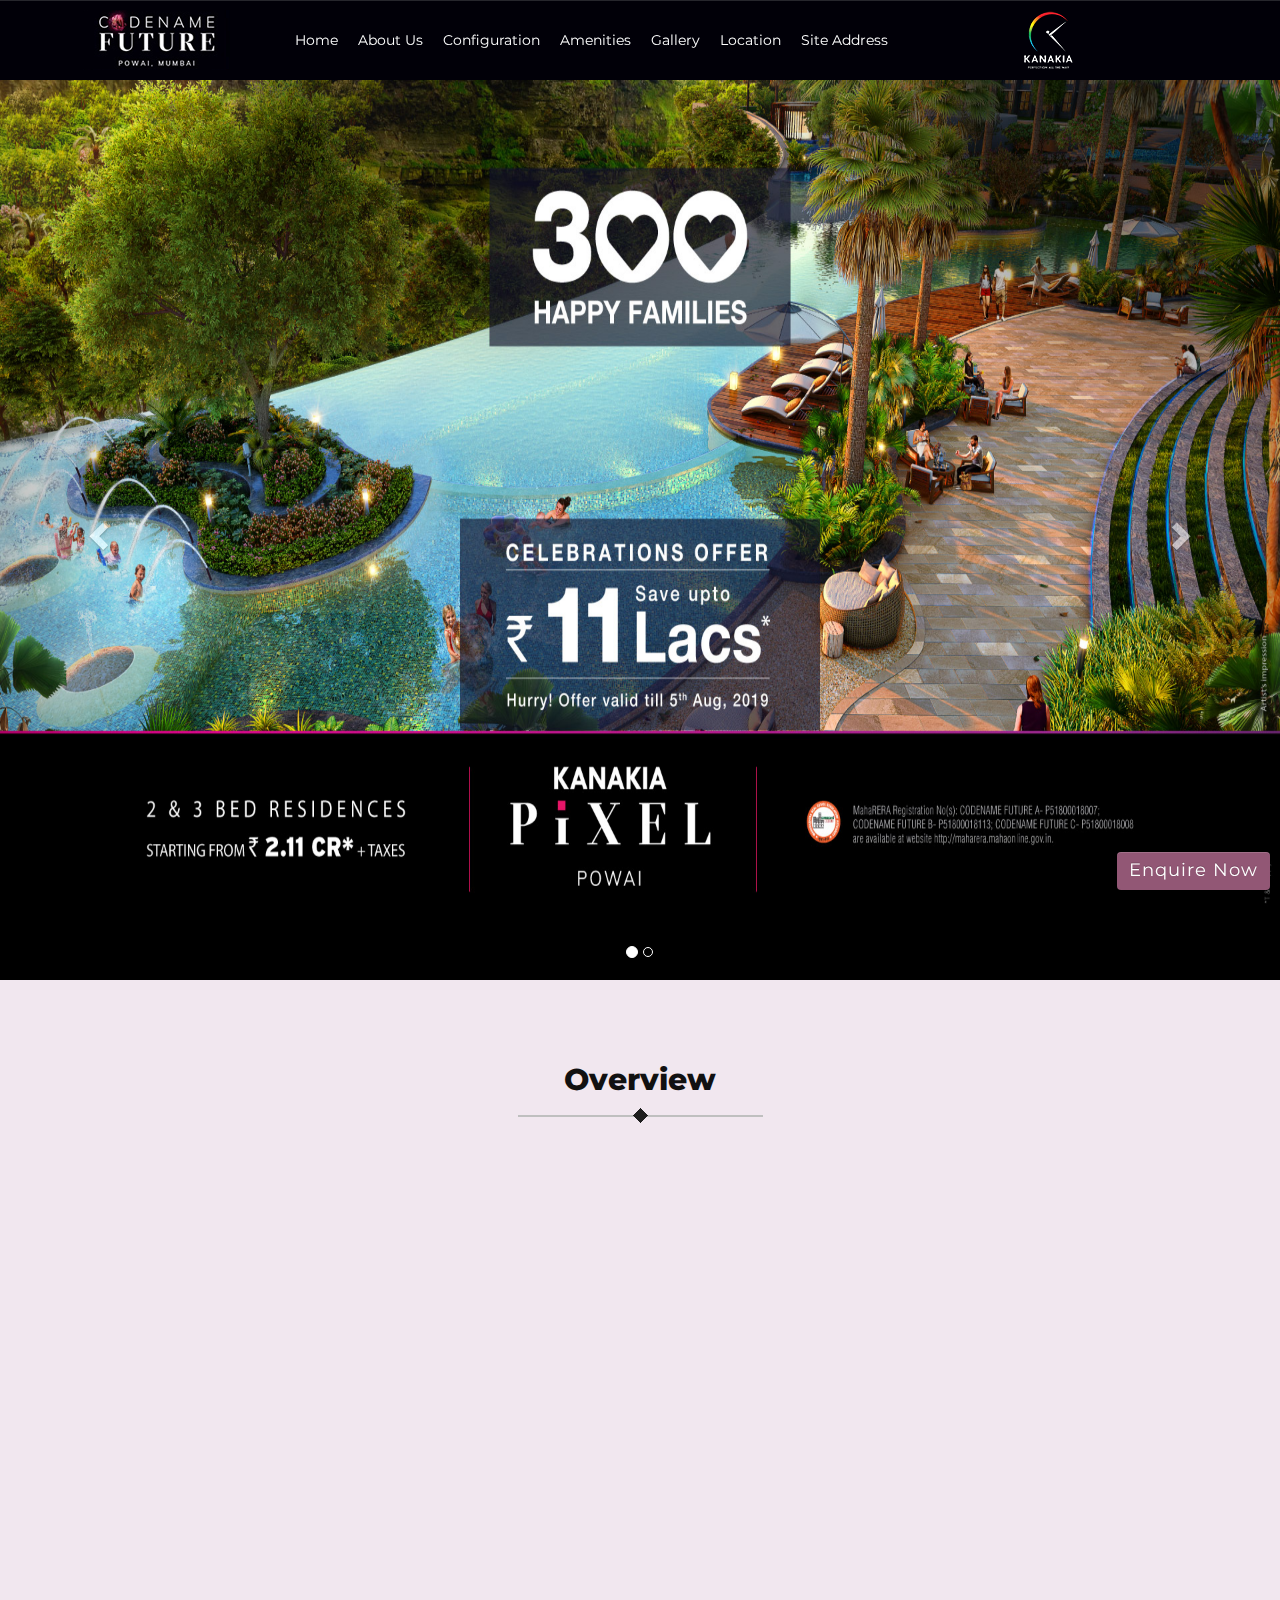
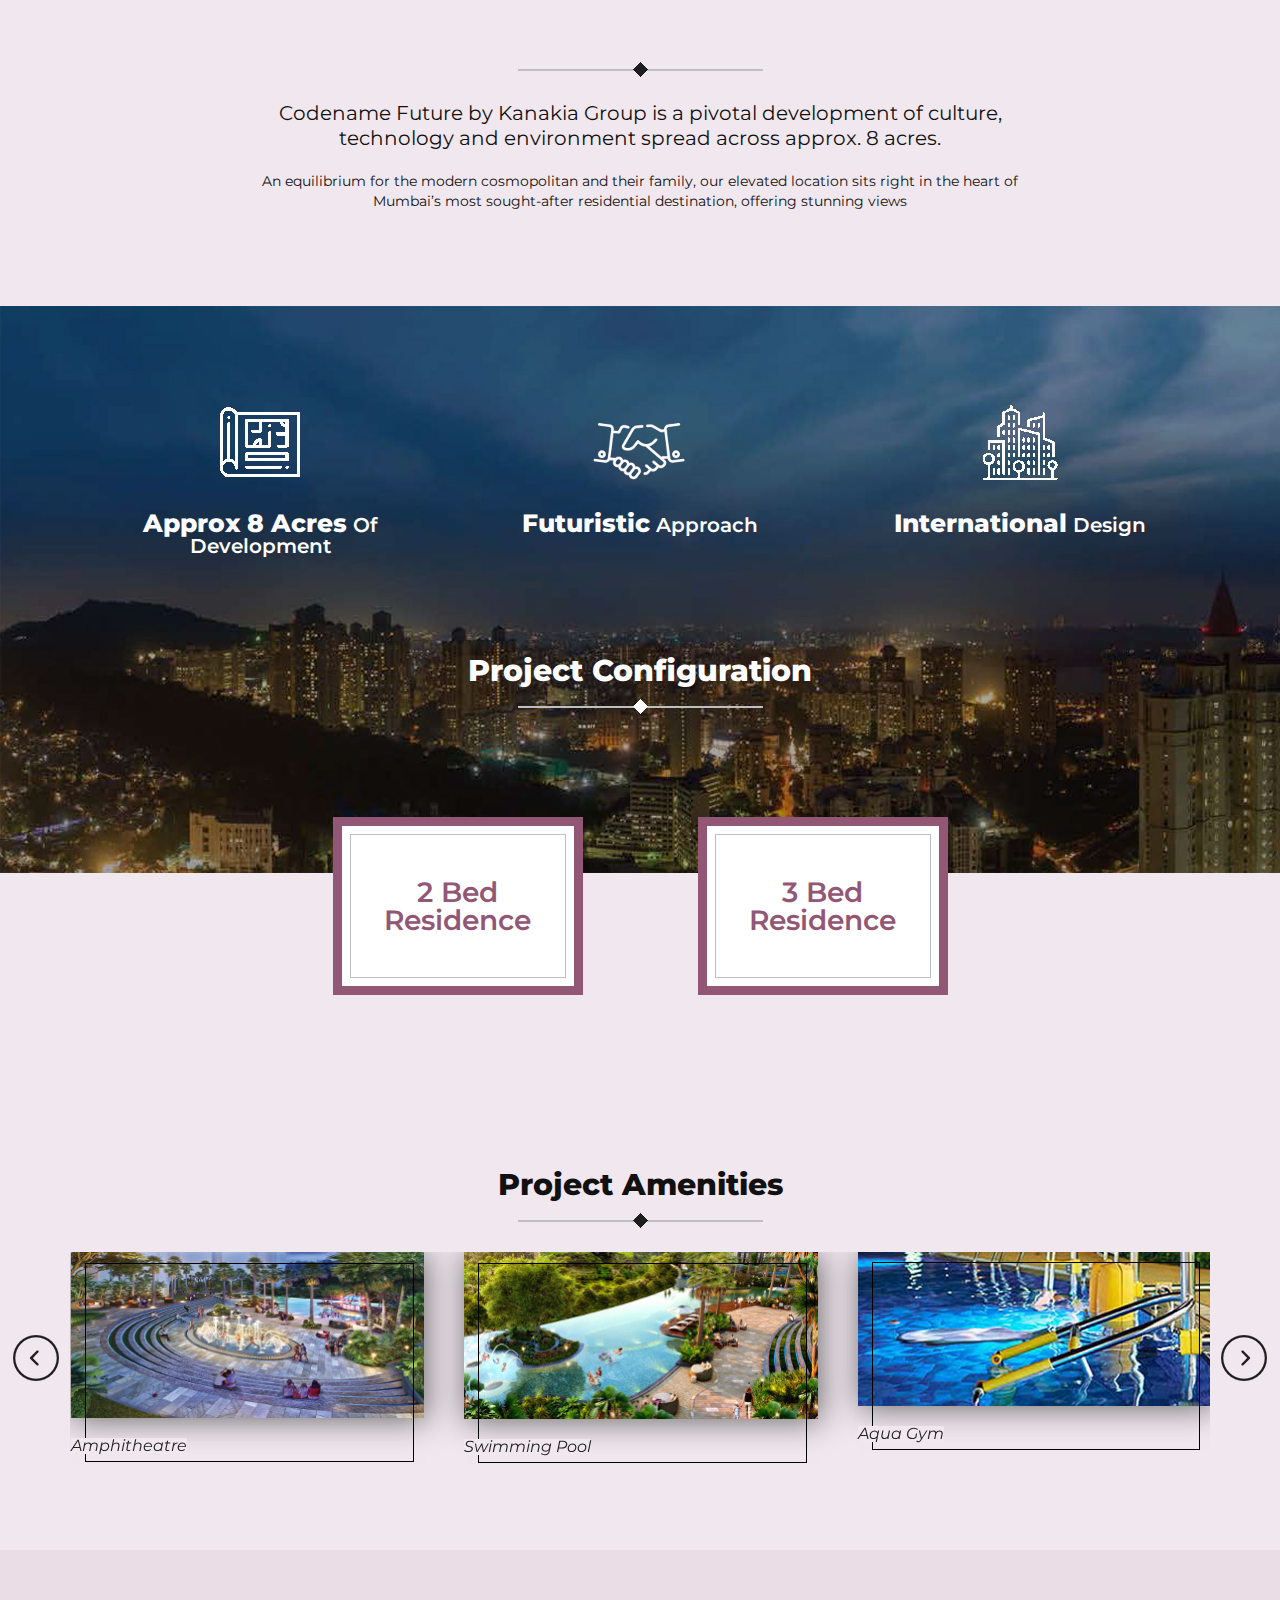
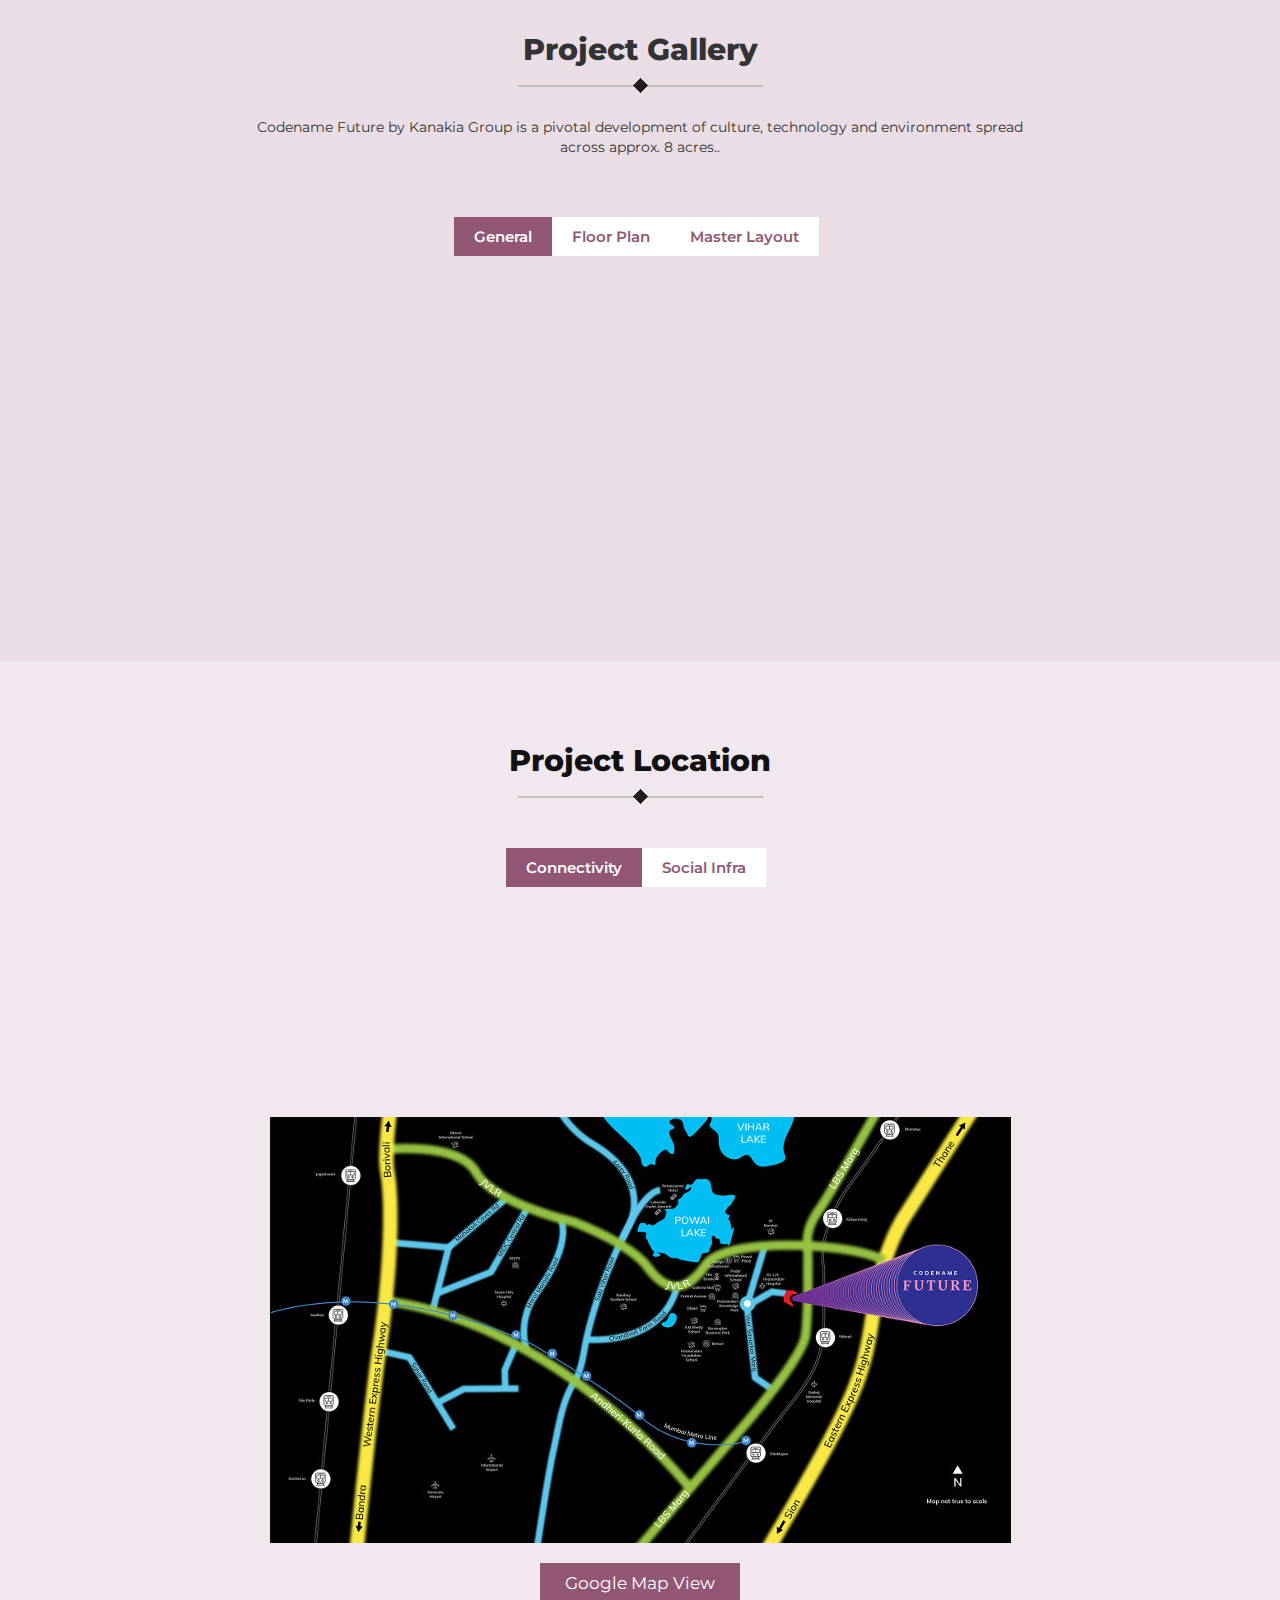
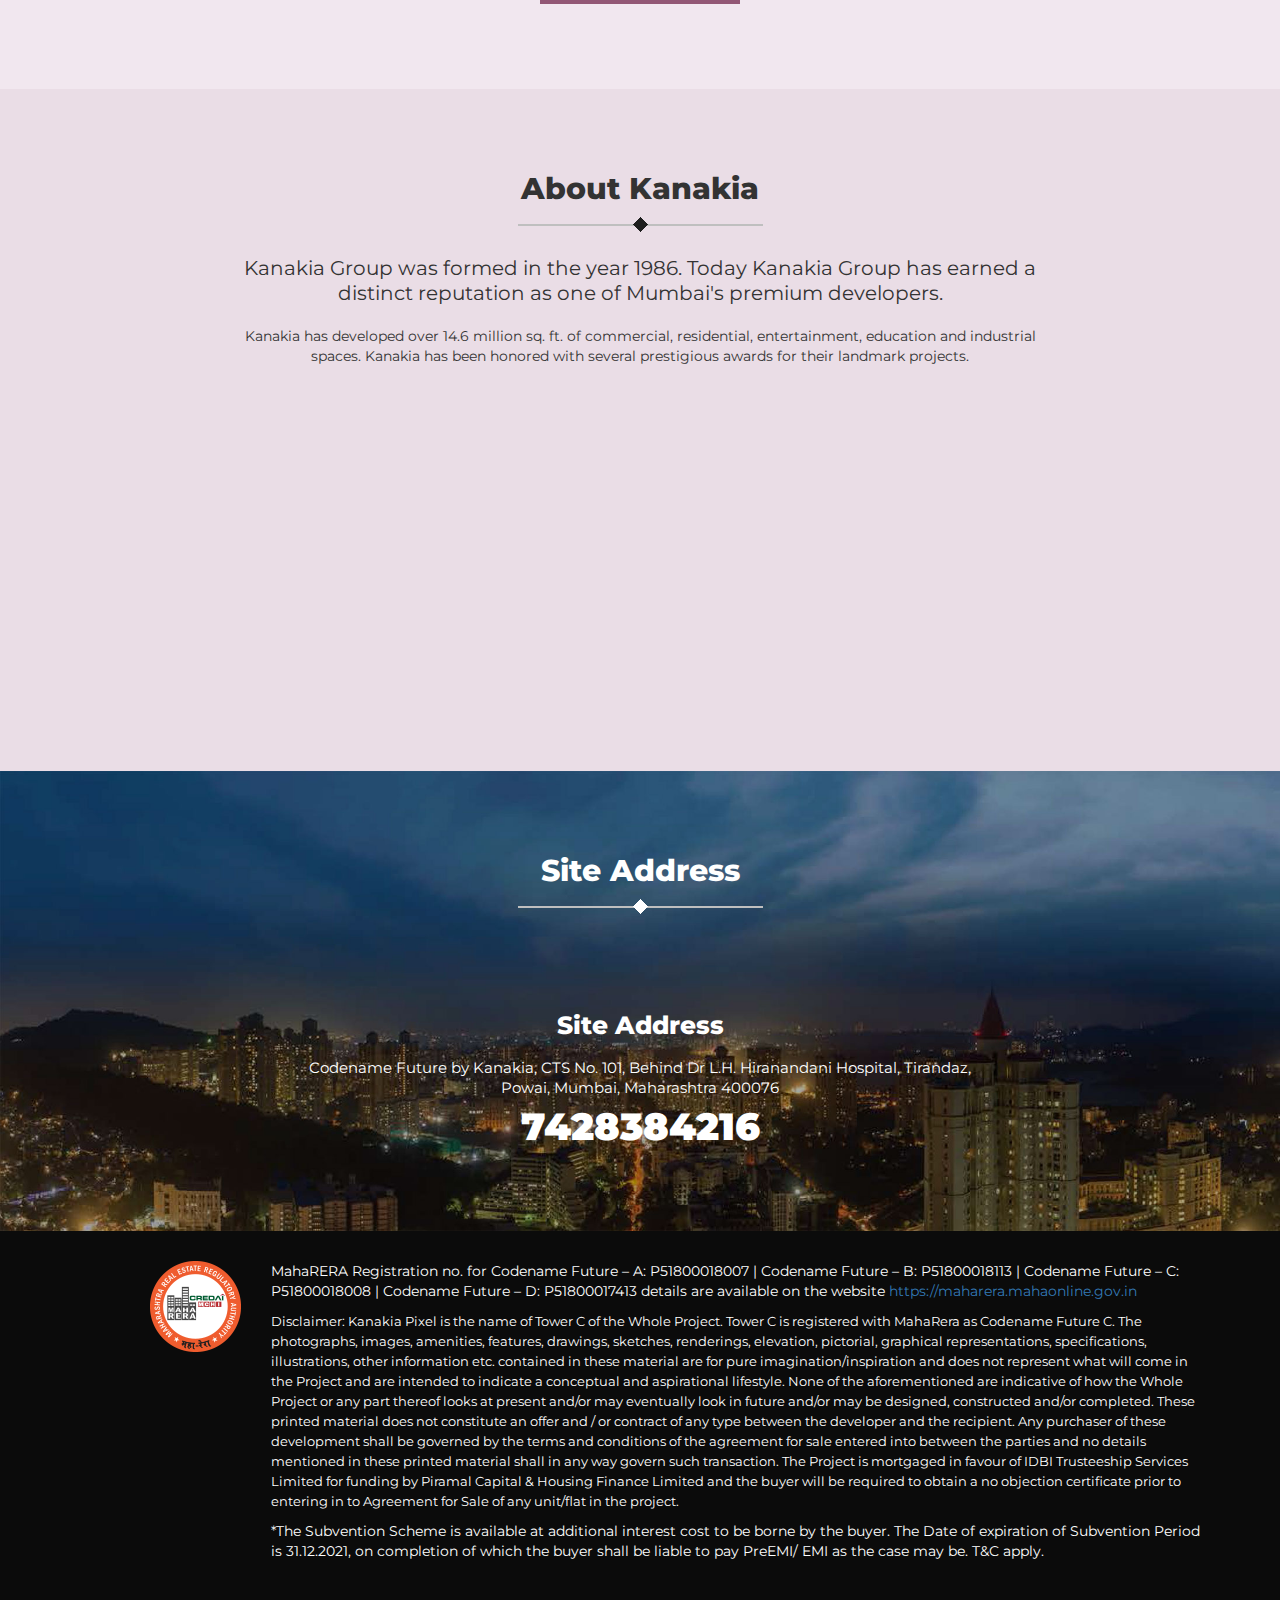
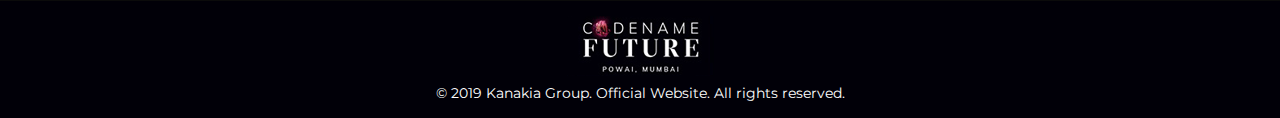
==== commit 6f012b4a: "kanakia" ====
--- a/kanakiapowaicodenamefuture.in/index-2.html
+++ b/kanakiapowaicodenamefuture.in/index-2.html
@@ -12,25 +12,25 @@
 <html>
 
 
-<!-- Mirrored from kanakiapowaicodenamefuture.in/index.php by HTTrack Website Copier/3.x [XR&CO'2014], Thu, 01 Aug 2019 17:23:06 GMT -->
+<!-- Mirrored from kanakiapowaicodenamefuture.in/ by HTTrack Website Copier/3.x [XR&CO'2014], Thu, 01 Aug 2019 17:11:29 GMT -->
 <!-- Added by HTTrack --><meta http-equiv="content-type" content="text/html;charset=UTF-8" /><!-- /Added by HTTrack -->
 <head>
     <!-- Google Tag Manager -->
     <script>
-    (function(w, d, s, l, i) {
-        w[l] = w[l] || [];
-        w[l].push({
-            'gtm.start': new Date().getTime(),
-            event: 'gtm.js'
-        });
-        var f = d.getElementsByTagName(s)[0],
-            j = d.createElement(s),
-            dl = l != 'dataLayer' ? '&l=' + l : '';
-        j.async = true;
-        j.src =
-            '../www.googletagmanager.com/gtm5445.html?id=' + i + dl;
-        f.parentNode.insertBefore(j, f);
-    })(window, document, 'script', 'dataLayer', 'GTM-5XMSKDH');
+        (function(w, d, s, l, i) {
+            w[l] = w[l] || [];
+            w[l].push({
+                'gtm.start': new Date().getTime(),
+                event: 'gtm.js'
+            });
+            var f = d.getElementsByTagName(s)[0],
+                j = d.createElement(s),
+                dl = l != 'dataLayer' ? '&l=' + l : '';
+            j.async = true;
+            j.src =
+                '../www.googletagmanager.com/gtm5445.html?id=' + i + dl;
+            f.parentNode.insertBefore(j, f);
+        })(window, document, 'script', 'dataLayer', 'GTM-5XMSKDH');
     </script>
     <!-- End Google Tag Manager -->
     <meta http-equiv="Content-Type" content="text/html; charset=UTF-8" />
@@ -41,7 +41,7 @@
     <link rel="icon" href="images/favicon.png" type="image/png" sizes="16x16">
     <link href="https://fonts.googleapis.com/css?family=Montserrat:400,600,800,900" rel="stylesheet">
     <link href="../maxcdn.bootstrapcdn.com/font-awesome/4.7.0/css/font-awesome.min.css" rel="stylesheet"
-        integrity="sha384-wvfXpqpZZVQGK6TAh5PVlGOfQNHSoD2xbE+QkPxCAFlNEevoEH3Sl0sibVcOQVnN" crossorigin="anonymous">
+          integrity="sha384-wvfXpqpZZVQGK6TAh5PVlGOfQNHSoD2xbE+QkPxCAFlNEevoEH3Sl0sibVcOQVnN" crossorigin="anonymous">
 
     <link href="css/bootstrap.min.css" rel="stylesheet" type="text/css">
     <link href="css/bootstrap-theme.min.css" rel="stylesheet" type="text/css">
@@ -59,1110 +59,1164 @@
 </head>
 
 <body>
-    <!-- Google Tag Manager (noscript) -->
-    <noscript><iframe src="https://www.googletagmanager.com/ns.html?id=GTM-5XMSKDH" height="0" width="0"
-            style="display:none;visibility:hidden"></iframe></noscript>
-    <!-- End Google Tag Manager (noscript) -->
-    <header id="home">
-        <nav class="navbar navbar-default" id="hide-menu">
-            <div class="container">
-                <!-- Brand and toggle get grouped for better mobile display -->
-                <div class="col-md-2">
-                    <div class="navbar-header">
-                        <button type="button" class="navbar-toggle collapsed" data-toggle="collapse"
+<!-- Google Tag Manager (noscript) -->
+<noscript><iframe src="https://www.googletagmanager.com/ns.html?id=GTM-5XMSKDH" height="0" width="0"
+                  style="display:none;visibility:hidden"></iframe></noscript>
+<!-- End Google Tag Manager (noscript) -->
+<header id="home">
+    <nav class="navbar navbar-default" id="hide-menu">
+        <div class="container">
+            <!-- Brand and toggle get grouped for better mobile display -->
+            <div class="col-md-2">
+                <div class="navbar-header">
+                    <button type="button" class="navbar-toggle collapsed" data-toggle="collapse"
                             data-target="#bs-example-navbar-collapse-1" aria-expanded="false">
-                            <span class="sr-only">Toggle navigation</span>
-                            <span class="icon-bar"></span>
-                            <span class="icon-bar"></span>
-                            <span class="icon-bar"></span>
-                        </button>
-                        <a class="navbar-brand" href="index-2.html">
-                            <img src="images/logo.png">
-                            <img src="images/bharat-logo.png" class="hidden-md hidden-lg">
-
-                        </a>
-                    </div>
-                </div>
-                <div class="col-md-8">
-                    <!-- Collect the nav links, forms, and other content for toggling -->
-                    <div class="collapse navbar-collapse" id="bs-example-navbar-collapse-1">
-
-                        <ul class="nav navbar-nav ">
-                            <li><a href="#home" class="m-link">Home</a></li>
-                            <li><a href="#aboutus" class="m-link">About Us</a></li>
-                            <li><a href="#configuration" class="m-link">Configuration</a></li>
-                            <li><a href="#amenities" class="m-link">Amenities</a></li>
-                            <li><a href="#gallery" class="m-link">Gallery</a></li>
-                            <li><a href="#location" class="m-link">Location</a></li>
-                            <li><a href="#contactus" class="m-link">Contact Us</a></li>
-                            <!--<li>
-                        <a href="tel:18002671200" class="nav-call">
-                            <span class="glyphicon glyphicon-phone" aria-hidden="true"></span>
-                            1800-267-1200
-                        </a>
-                    </li>-->
-                            <!--<li class="dropdown">
-                        <a href="#" class="dropdown-toggle" data-toggle="dropdown" role="button" aria-haspopup="true" aria-expanded="false">Dropdown <span class="caret"></span></a>
-                        <ul class="dropdown-menu">
-                            <li><a href="#">Action</a></li>
-                            <li><a href="#">Another action</a></li>
-                            <li><a href="#">Something else here</a></li>
-                            <li role="separator" class="divider"></li>
-                            <li><a href="#">Separated link</a></li>
-                        </ul>
-                    </li>-->
-                        </ul>
-
-                    </div>
-
-                </div><!-- /.navbar-collapse -->
-                <div class="col-md-2 hidden-xs">
-                    <a class="navbar-brand" hrefh="index-2.html">
-
-                        <img src="images/bharat-logo.png">
+                        <span class="sr-only">Toggle navigation</span>
+                        <span class="icon-bar"></span>
+                        <span class="icon-bar"></span>
+                        <span class="icon-bar"></span>
+                    </button>
+                    <a class="navbar-brand" href="index-2.html">
+                        <img src="images/logo.png">
+                        <img src="images/bharat-logo.png" class="hidden-md hidden-lg">
+
                     </a>
                 </div>
-            </div><!-- /.container-fluid -->
-        </nav>
-    </header>
-
-    <div id="carousel-example-generic" class="carousel slide carousel-fade" data-ride="carousel">
-        <ol class="carousel-indicators">
-            <li data-target="#carousel-example-generic" data-slide-to="0" class="active"></li>
-            <li data-target="#carousel-example-generic" data-slide-to="1" class=""></li>
-            <!-- <li data-target="#carousel-example-generic" data-slide-to="2" class=""></li>
-        <li data-target="#carousel-example-generic" data-slide-to="2" class=""></li> -->
-        </ol>
-        <div class="carousel-inner" role="listbox">
-            <!-- <div class="item ">
-                <img src="images/slider/slide-4.jpg" alt="" class="hidden-xs">
-                <img src="images/slider/mobile-4.jpg" alt="" class="visible-xs">
-            </div> -->
-
-            <div class="item active">
-                <img src="images/slider/slide-1.jpg" alt="" class="hidden-xs">
-                <img src="images/slider/mobile-1.jpg" alt="" class="visible-xs">
-            </div>
-            <div class="item">
-                <img src="images/slider/slide-2.jpg" alt="" class="hidden-xs">
-                <img src="images/slider/mobile-2.jpg" alt="" class="visible-xs">
-            </div>
-            <!-- <div class="item">
-                <img src="images/slider/slide-3.jpg" alt="" class="hidden-xs">
-                <img src="images/slider/mobile-3.jpg" alt="" class="visible-xs">
-            </div> -->
-
-        </div>
-
-
-
-        <a class="left carousel-control" href="#carousel-example-generic" role="button" data-slide="prev">
-            <span class="glyphicon glyphicon-chevron-left" aria-hidden="true"></span>
-            <span class="sr-only">Previous</span>
-        </a>
-        <a class="right carousel-control" href="#carousel-example-generic" role="button" data-slide="next">
-            <span class="glyphicon glyphicon-chevron-right" aria-hidden="true"></span>
-            <span class="sr-only">Next</span>
-        </a>
+            </div>
+            <div class="col-md-8">
+                <!-- Collect the nav links, forms, and other content for toggling -->
+                <div class="collapse navbar-collapse" id="bs-example-navbar-collapse-1">
+
+                    <ul class="nav navbar-nav ">
+                        <li><a href="#home" class="m-link">Home</a></li>
+                        <li><a href="#aboutus" class="m-link">About Us</a></li>
+                        <li><a href="#configuration" class="m-link">Configuration</a></li>
+                        <li><a href="#amenities" class="m-link">Amenities</a></li>
+                        <li><a href="#gallery" class="m-link">Gallery</a></li>
+                        <li><a href="#location" class="m-link">Location</a></li>
+                        <li><a href="#contactus" class="m-link">Site Address</a></li>
+                        <!--<li>
+                    <a href="tel:18002671200" class="nav-call">
+                        <span class="glyphicon glyphicon-phone" aria-hidden="true"></span>
+                        1800-267-1200
+                    </a>
+                </li>-->
+                        <!--<li class="dropdown">
+                    <a href="#" class="dropdown-toggle" data-toggle="dropdown" role="button" aria-haspopup="true" aria-expanded="false">Dropdown <span class="caret"></span></a>
+                    <ul class="dropdown-menu">
+                        <li><a href="#">Action</a></li>
+                        <li><a href="#">Another action</a></li>
+                        <li><a href="#">Something else here</a></li>
+                        <li role="separator" class="divider"></li>
+                        <li><a href="#">Separated link</a></li>
+                    </ul>
+                </li>-->
+                    </ul>
+
+                </div>
+
+            </div><!-- /.navbar-collapse -->
+            <div class="col-md-2 hidden-xs">
+                <a class="navbar-brand" hrefh="index-2.html">
+
+                    <img src="images/bharat-logo.png">
+                </a>
+            </div>
+        </div><!-- /.container-fluid -->
+    </nav>
+</header>
+
+<div id="carousel-example-generic" class="carousel slide carousel-fade" data-ride="carousel">
+    <ol class="carousel-indicators">
+        <li data-target="#carousel-example-generic" data-slide-to="0" class="active"></li>
+        <li data-target="#carousel-example-generic" data-slide-to="1" class=""></li>
+        <!-- <li data-target="#carousel-example-generic" data-slide-to="2" class=""></li>
+    <li data-target="#carousel-example-generic" data-slide-to="2" class=""></li> -->
+    </ol>
+    <div class="carousel-inner" role="listbox">
+        <!-- <div class="item ">
+            <img src="images/slider/slide-4.jpg" alt="" class="hidden-xs">
+            <img src="images/slider/mobile-4.jpg" alt="" class="visible-xs">
+        </div> -->
+
+        <div class="item active">
+            <img src="images/slider/slide-1.jpg" alt="" class="hidden-xs">
+            <img src="images/slider/mobile-1.jpg" alt="" class="visible-xs">
+        </div>
+        <div class="item">
+            <img src="images/slider/slide-2.jpg" alt="" class="hidden-xs">
+            <img src="images/slider/mobile-2.jpg" alt="" class="visible-xs">
+        </div>
+        <!-- <div class="item">
+            <img src="images/slider/slide-3.jpg" alt="" class="hidden-xs">
+            <img src="images/slider/mobile-3.jpg" alt="" class="visible-xs">
+        </div> -->
+
     </div>
 
-    <section class="glob-sec lightpink-bg" id="aboutus">
-        <div class="container">
-            <h2 class="sec-head head-center">Overview</h2>
-            <div class="head-line"><img src="images/box-dot.png"></div>
-
-            <div class="txt-wrap">
-                <h6 class="sub-head" style="text-align: center;">
-                    Codename Future by Kanakia Group is a pivotal development of culture, technology and environment
-                    spread across approx. 8 acres.
-                </h6>
-                <p style="text-align: center;">
-                    An equilibrium for the modern cosmopolitan and their family, our elevated location sits right in the
-                    heart of Mumbai’s most sought-after residential destination, offering stunning views
-                </p>
-                <!-- <p style="text-align: center;">
-                    A well-planned infrastructure makes Powai significantly advanced compared to other prime locations
-                    of
-                    the
-                    city.
-                </p> -->
-            </div>
-
-
-        </div>
-    </section>
-
-    <section class="glob-sec imgbg1" id="configuration">
-        <div class="container">
-            <div class="col-md-4">
-                <div class="highlight-wrap">
-                    <img src="images/blueprint.png">
-                    <h2><span>Approx 8 Acres</span> Of Development</h2>
-                </div>
-            </div>
-
-            <div class="col-md-4">
-                <div class="highlight-wrap">
-                    <img src="images/handshake.png">
-                    <h2><span>Futuristic</span> Approach</h2>
-                </div>
-            </div>
-
-            <div class="col-md-4">
-                <div class="highlight-wrap">
-                    <img src="images/cityscape.png">
-                    <h2><span>International</span> Design</h2>
-                </div>
-            </div>
-
-            <div style="width: 100%;display: -webkit-box;height: 100px;" class="row"></div>
-            <h2 class="sec-head head-center white">Project Configuration</h2>
-            <div class="head-line"><img src="images/box-dot-wight.png"></div>
-            <div style="width: 100%;display: -webkit-box;height: 50px;" class="row"></div>
-
-
-        </div>
-    </section>
-
-
-    <section class="cust-sec lightpink-bg">
-        <div class="container">
-            <div class="config-wrap">
-                <div class="col-md-8 col-md-offset-2 col-xs-12">
-                    <div class="col-md-6">
-                        <div class="config-box">
-                            <div class="box-thinborder">
-                                <h2>
-                                    2 Bed<br>Residence
-                                </h2>
-                                <a href="javascript:void(0);" class="click-price">Click For Price</a>
-                            </div>
-                        </div>
-                    </div>
-                    <div class="col-md-6">
-                        <div class="config-box">
-                            <div class="box-thinborder">
-                                <h2>
-                                    3 Bed<br>Residence
-                                </h2>
-                                <a href="javascript:void(0);" class="click-price">Click For Price</a>
-                            </div>
-                        </div>
-                    </div>
-                </div>
-            </div>
-        </div>
-    </section>
-
-
-    <section class="glob-sec lightpink-bg" id="amenities">
-        <div class="container">
-            <h2 class="sec-head head-center">Project Amenities</h2>
-            <div class="head-line"><img src="images/box-dot.png"></div>
-
-
-            <div id="amenities-slider" class="owl-carousel owl-theme full-next-prev owl-loaded owl-drag">
-                <div class="owl-stage-outer">
-                    <div class="owl-stage"
-                        style="transform: translate3d(0px, 0px, 0px); transition: 0s; width: 2480px;">
-                        <div class="owl-item active" style="width: 373.333px; margin-right: 40px;">
-                            <div class="item">
-                                <img src="images/key/Fountain-View_Edit_1.jpg" alt="Volleyball">
-                                <!-- <h3>Volleyball</h3> -->
-                                <span>Amphitheatre</span>
-                            </div>
-                        </div>
-                        <div class="owl-item active" style="width: 373.333px; margin-right: 40px;">
-                            <div class="item">
-                                <img src="images/key/Pool%20_View_Edit_2.jpg" alt="Volleyball">
-                                <!-- <h3>Volleyball</h3> -->
-                                <span>Swimming Pool</span>
-                            </div>
-                        </div>
-                        <div class="owl-item active" style="width: 373.333px; margin-right: 40px;">
-                            <div class="item">
-                                <img src="images/key/AquaGym.jpg" alt="Volleyball">
-                                <!-- <h3>Volleyball</h3> -->
-                                <span>Aqua Gym</span>
-                            </div>
-                        </div>
-                        <div class="owl-item active" style="width: 373.333px; margin-right: 40px;">
-                            <div class="item">
-                                <img src="images/key/FitnessCentre.jpg" alt="Spa">
-                                <!-- <h3>Spa</h3> -->
-                                <span>Fitness Centre</span>
-                            </div>
-                        </div>
-                        <div class="owl-item active" style="width: 373.333px; margin-right: 40px;">
-                            <div class="item">
-                                <img src="images/key/HalfBasketballcourt.jpg" alt="Kids Play Area">
-                                <!-- <h3>Kids Play Area</h3> -->
-                                <span>Half Basketball court</span>
-                            </div>
-                        </div>
-                        <div class="owl-item active" style="width: 373.333px; margin-right: 40px;">
-                            <div class="item">
-                                <img src="images/key/IndoorGames.jpg" alt="Gymnasium">
-                                <!-- <h3>Gymnasium</h3> -->
-                                <span>Indoor Games</span>
-                            </div>
-                        </div>
-                        <div class="owl-item" style="width: 373.333px; margin-right: 40px;">
-                            <div class="item">
-                                <img src="images/key/Jacuzzi.jpg" alt="Badminton">
-                                <!-- <h3>Football</h3> -->
-                                <span>Jacuzzi</span>
-                            </div>
-                        </div>
-                        <div class="owl-item" style="width: 373.333px; margin-right: 40px;">
-                            <div class="item">
-                                <img src="images/key/Jogging-Area.jpg" alt="Banquet Hall">
-                                <!-- <h3>Banquet Hall</h3> -->
-                                <span>Jogging Area</span>
-                            </div>
-                        </div>
-                        <div class="owl-item" style="width: 373.333px; margin-right: 40px;">
-                            <div class="item">
-                                <img src="images/key/Kids-Pool.jpg" alt="yoga">
-                                <!-- <h3>Banquet Hall</h3> -->
-                                <span>Kids Pool</span>
-                            </div>
-                        </div>
-                        <div class="owl-item" style="width: 373.333px; margin-right: 40px;">
-                            <div class="item">
-                                <img src="images/key/TennisCourt.jpg" alt="Badminton">
-                                <!-- <h3>Banquet Hall</h3> -->
-                                <span>Tennis Court</span>
-                            </div>
-                        </div>
-                        <div class="owl-item" style="width: 373.333px; margin-right: 40px;">
-                            <div class="item">
-                                <img src="images/key/YogaArea.jpg" alt="gym">
-                                <!-- <h3>Banquet Hall</h3> -->
-                                <span>Yoga Area</span>
-                            </div>
-                        </div>
-                    </div>
-                </div>
-
-            </div>
-
-
-        </div>
-    </section>
-
-
-    <section class="glob-sec garkpink" id="gallery">
-        <div class="container">
-            <h2 class="sec-head head-center">Project Gallery</h2>
-            <div class="head-line"><img src="images/box-dot.png"></div>
-
-            <div class="txt-wrap">
-                <p style="text-align: center;">
-                    Codename Future by Kanakia Group is a pivotal development of culture, technology and environment
-                    spread across approx. 8 acres..
-                </p>
-            </div>
-
-            <div style="width: 100%;height: 50px;"></div>
-
-            <div class="gall-wrap">
-
-
-                <!-- Nav tabs -->
-                <ul class="nav nav-tabs mytab" role="tablist">
-                    <li role="presentation" class="active">
-                        <a href="#general" aria-controls="profile" role="tab" data-toggle="tab"
-                            aria-expanded="true">General
-                        </a>
-                    </li>
-                    <li role="presentation" class="">
-                        <a href="#floorplan" aria-controls="settings" role="tab" data-toggle="tab"
-                            aria-expanded="false">Floor Plan
-                        </a>
-                    </li>
-                    <li role="presentation" class="">
-                        <a href="#masterplan" aria-controls="settings" role="tab" data-toggle="tab"
-                            aria-expanded="false">Master Layout
-                        </a>
-                    </li>
-                </ul>
-
-                <!-- Tab panes -->
-                <div class="tab-content delay-09s animated wow fadeInUp animated"
-                    style="visibility: visible; animation-name: fadeInDown;">
-
-                    <!-- ======================================== -->
-                    <div role="tabpanel" class="tab-pane fade active in" id="general">
-                        <div class="tab-content-wrap">
-
-                            <div class="latest-post col-md-6">
-                                <div class="latest-post" style="background-image: url(images/gallery/general/1.jpg);">
-                                    <div class="latest-post-inner match-height l-box">
+
+
+    <a class="left carousel-control" href="#carousel-example-generic" role="button" data-slide="prev">
+        <span class="glyphicon glyphicon-chevron-left" aria-hidden="true"></span>
+        <span class="sr-only">Previous</span>
+    </a>
+    <a class="right carousel-control" href="#carousel-example-generic" role="button" data-slide="next">
+        <span class="glyphicon glyphicon-chevron-right" aria-hidden="true"></span>
+        <span class="sr-only">Next</span>
+    </a>
+</div>
+
+
+<section class="glob-sec lightpink-bg" id="aboutus">
+    <div class="container">
+        <h2 class="sec-head head-center">Overview</h2>
+        <div class="head-line"><img src="images/box-dot.png"></div>
+        <iframe width="100%" height="500px" src="https://www.youtube.com/embed/w1zQ1EH8yz8"  allow="accelerometer; autoplay; encrypted-media; gyroscope; picture-in-picture" allowfullscreen></iframe>
+        <div class="head-line"><img src="images/box-dot.png"></div>
+        <div class="txt-wrap">
+            <h6 class="sub-head" style="text-align: center;">
+                Codename Future by Kanakia Group is a pivotal development of culture, technology and environment
+                spread across approx. 8 acres.
+            </h6>
+            <p style="text-align: center;">
+                An equilibrium for the modern cosmopolitan and their family, our elevated location sits right in the
+                heart of Mumbai’s most sought-after residential destination, offering stunning views
+            </p>
+            <!-- <p style="text-align: center;">
+                A well-planned infrastructure makes Powai significantly advanced compared to other prime locations
+                of
+                the
+                city.
+            </p> -->
+        </div>
+
+
+    </div>
+</section>
+
+<section class="glob-sec imgbg1" id="configuration">
+    <div class="container">
+        <div class="col-md-4">
+            <div class="highlight-wrap">
+                <img src="images/blueprint.png">
+                <h2><span>Approx 8 Acres</span> Of Development</h2>
+            </div>
+        </div>
+
+        <div class="col-md-4">
+            <div class="highlight-wrap">
+                <img src="images/handshake.png">
+                <h2><span>Futuristic</span> Approach</h2>
+            </div>
+        </div>
+
+        <div class="col-md-4">
+            <div class="highlight-wrap">
+                <img src="images/cityscape.png">
+                <h2><span>International</span> Design</h2>
+            </div>
+        </div>
+
+        <div style="width: 100%;display: -webkit-box;height: 100px;" class="row"></div>
+        <h2 class="sec-head head-center white">Project Configuration</h2>
+        <div class="head-line"><img src="images/box-dot-wight.png"></div>
+        <div style="width: 100%;display: -webkit-box;height: 50px;" class="row"></div>
+
+
+    </div>
+</section>
+
+
+<section class="cust-sec lightpink-bg">
+    <div class="container">
+        <div class="config-wrap">
+            <div class="col-md-8 col-md-offset-2 col-xs-12">
+                <div class="col-md-6">
+                    <div class="config-box">
+                        <div class="box-thinborder">
+                            <h2>
+                                2 Bed<br>Residence
+                            </h2>
+                        </div>
+                    </div>
+                </div>
+                <div class="col-md-6">
+                    <div class="config-box">
+                        <div class="box-thinborder">
+                            <h2>
+                                3 Bed<br>Residence
+                            </h2>
+                        </div>
+                    </div>
+                </div>
+            </div>
+        </div>
+    </div>
+</section>
+
+
+<section class="glob-sec lightpink-bg" id="amenities">
+    <div class="container">
+        <h2 class="sec-head head-center">Project Amenities</h2>
+        <div class="head-line"><img src="images/box-dot.png"></div>
+
+
+        <div id="amenities-slider" class="owl-carousel owl-theme full-next-prev owl-loaded owl-drag">
+            <div class="owl-stage-outer">
+                <div class="owl-stage"
+                     style="transform: translate3d(0px, 0px, 0px); transition: 0s; width: 2480px;">
+                    <div class="owl-item active" style="width: 373.333px; margin-right: 40px;">
+                        <div class="item">
+                            <img src="images/key/Fountain-View_Edit_1.jpg" alt="Volleyball">
+                            <!-- <h3>Volleyball</h3> -->
+                            <span>Amphitheatre</span>
+                        </div>
+                    </div>
+                    <div class="owl-item active" style="width: 373.333px; margin-right: 40px;">
+                        <div class="item">
+                            <img src="images/key/Pool%20_View_Edit_2.jpg" alt="Volleyball">
+                            <!-- <h3>Volleyball</h3> -->
+                            <span>Swimming Pool</span>
+                        </div>
+                    </div>
+                    <div class="owl-item active" style="width: 373.333px; margin-right: 40px;">
+                        <div class="item">
+                            <img src="images/key/AquaGym.jpg" alt="Volleyball">
+                            <!-- <h3>Volleyball</h3> -->
+                            <span>Aqua Gym</span>
+                        </div>
+                    </div>
+                    <div class="owl-item active" style="width: 373.333px; margin-right: 40px;">
+                        <div class="item">
+                            <img src="images/key/FitnessCentre.jpg" alt="Spa">
+                            <!-- <h3>Spa</h3> -->
+                            <span>Fitness Centre</span>
+                        </div>
+                    </div>
+                    <div class="owl-item active" style="width: 373.333px; margin-right: 40px;">
+                        <div class="item">
+                            <img src="images/key/HalfBasketballcourt.jpg" alt="Kids Play Area">
+                            <!-- <h3>Kids Play Area</h3> -->
+                            <span>Half Basketball court</span>
+                        </div>
+                    </div>
+                    <div class="owl-item active" style="width: 373.333px; margin-right: 40px;">
+                        <div class="item">
+                            <img src="images/key/IndoorGames.jpg" alt="Gymnasium">
+                            <!-- <h3>Gymnasium</h3> -->
+                            <span>Indoor Games</span>
+                        </div>
+                    </div>
+                    <div class="owl-item" style="width: 373.333px; margin-right: 40px;">
+                        <div class="item">
+                            <img src="images/key/Jacuzzi.jpg" alt="Badminton">
+                            <!-- <h3>Football</h3> -->
+                            <span>Jacuzzi</span>
+                        </div>
+                    </div>
+                    <div class="owl-item" style="width: 373.333px; margin-right: 40px;">
+                        <div class="item">
+                            <img src="images/key/Jogging-Area.jpg" alt="Banquet Hall">
+                            <!-- <h3>Banquet Hall</h3> -->
+                            <span>Jogging Area</span>
+                        </div>
+                    </div>
+                    <div class="owl-item" style="width: 373.333px; margin-right: 40px;">
+                        <div class="item">
+                            <img src="images/key/Kids-Pool.jpg" alt="yoga">
+                            <!-- <h3>Banquet Hall</h3> -->
+                            <span>Kids Pool</span>
+                        </div>
+                    </div>
+                    <div class="owl-item" style="width: 373.333px; margin-right: 40px;">
+                        <div class="item">
+                            <img src="images/key/TennisCourt.jpg" alt="Badminton">
+                            <!-- <h3>Banquet Hall</h3> -->
+                            <span>Tennis Court</span>
+                        </div>
+                    </div>
+                    <div class="owl-item" style="width: 373.333px; margin-right: 40px;">
+                        <div class="item">
+                            <img src="images/key/YogaArea.jpg" alt="gym">
+                            <!-- <h3>Banquet Hall</h3> -->
+                            <span>Yoga Area</span>
+                        </div>
+                    </div>
+                </div>
+            </div>
+
+        </div>
+
+
+    </div>
+</section>
+
+
+<section class="glob-sec garkpink" id="gallery">
+    <div class="container">
+        <h2 class="sec-head head-center">Project Gallery</h2>
+        <div class="head-line"><img src="images/box-dot.png"></div>
+
+        <div class="txt-wrap">
+            <p style="text-align: center;">
+                Codename Future by Kanakia Group is a pivotal development of culture, technology and environment
+                spread across approx. 8 acres..
+            </p>
+        </div>
+
+        <div style="width: 100%;height: 50px;"></div>
+
+        <div class="gall-wrap">
+
+
+            <!-- Nav tabs -->
+            <ul class="nav nav-tabs mytab" role="tablist">
+                <li role="presentation" class="active">
+                    <a href="#general" aria-controls="profile" role="tab" data-toggle="tab"
+                       aria-expanded="true">General
+                    </a>
+                </li>
+                <li role="presentation" class="">
+                    <a href="#floorplan" aria-controls="settings" role="tab" data-toggle="tab"
+                       aria-expanded="false">Floor Plan
+                    </a>
+                </li>
+                <li role="presentation" class="">
+                    <a href="#masterplan" aria-controls="settings" role="tab" data-toggle="tab"
+                       aria-expanded="false">Master Layout
+                    </a>
+                </li>
+            </ul>
+
+            <!-- Tab panes -->
+            <div class="tab-content delay-09s animated wow fadeInUp animated"
+                 style="visibility: visible; animation-name: fadeInDown;">
+
+                <!-- ======================================== -->
+                <div role="tabpanel" class="tab-pane fade active in" id="general">
+                    <div class="tab-content-wrap">
+
+                        <div class="latest-post col-md-6">
+                            <div class="latest-post" style="background-image: url(images/gallery/general/1.jpg);">
+                                <div class="latest-post-inner match-height l-box">
                                         <span class="link-icon">
                                             <a href="images/gallery/general/1.jpg">
                                                 <i class="fa fa-chain"></i>
                                             </a>
                                         </span>
-                                    </div>
                                 </div>
                             </div>
-
-                            <div class="latest-post col-md-6">
-                                <div class="latest-post" style="background-image: url(images/gallery/general/2.jpg);">
-                                    <div class="latest-post-inner match-height l-box">
+                        </div>
+
+                        <div class="latest-post col-md-6">
+                            <div class="latest-post" style="background-image: url(images/gallery/general/2.jpg);">
+                                <div class="latest-post-inner match-height l-box">
                                         <span class="link-icon">
                                             <a href="images/gallery/general/2.jpg">
                                                 <i class="fa fa-chain"></i>
                                             </a>
                                         </span>
-                                    </div>
                                 </div>
                             </div>
-
-                            <!-- <div class="latest-post col-md-4">
-                            <div class="latest-post" style="background-image: url(images/gallery/general/3.jpg);">
-                                <div class="latest-post-inner match-height l-box">
-                                   <span class="link-icon">
-                                      <a href="images/gallery/general/3.jpg">
-                                          <i class="fa fa-chain"></i>
-                                      </a>
-                                   </span>
-                                </div>
-                            </div>
-                        </div> -->
-
-
-                        </div>
-                    </div>
-
-                    <!-- ========================================= -->
-                    <div role="tabpanel" class="tab-pane fade" id="floorplan">
-                        <div class="tab-content-wrap">
-
-                            <div class="col-md-3">
-                                <div class="latest-post gall-box">
-                                    <div class="latest-post gall-box"
-                                        style="background-image: url(images/gallery/plan/2.jpg);">
-                                        <div class="latest-post-inner match-height l-box">
+                        </div>
+
+                        <!-- <div class="latest-post col-md-4">
+                        <div class="latest-post" style="background-image: url(images/gallery/general/3.jpg);">
+                            <div class="latest-post-inner match-height l-box">
+                               <span class="link-icon">
+                                  <a href="images/gallery/general/3.jpg">
+                                      <i class="fa fa-chain"></i>
+                                  </a>
+                               </span>
+                            </div>
+                        </div>
+                    </div> -->
+
+
+                    </div>
+                </div>
+
+                <!-- ========================================= -->
+                <div role="tabpanel" class="tab-pane fade" id="floorplan">
+                    <div class="tab-content-wrap">
+
+                        <div class="col-md-3">
+                            <div class="latest-post gall-box">
+                                <div class="latest-post gall-box"
+                                     style="background-image: url(images/gallery/plan/2.jpg);">
+                                    <div class="latest-post-inner match-height l-box">
                                             <span class="link-icon">
                                                 <a href="images/gallery/plan/2.jpg">
                                                     <i class="fa fa-chain"></i>
                                                 </a>
                                             </span>
-                                        </div>
                                     </div>
                                 </div>
-                                <p class="gall-txt">2 BHK<br>Rera Carpet Area: 563 SQFT</p>
-                            </div>
-
-                            <div class="col-md-3">
-                                <div class="latest-post gall-box">
-                                    <div class="latest-post gall-box"
-                                        style="background-image: url(images/gallery/plan/3.jpg);">
-                                        <div class="latest-post-inner match-height l-box">
+                            </div>
+                            <p class="gall-txt">2 BHK<br>Rera Carpet Area: 563 SQFT</p>
+                        </div>
+
+                        <div class="col-md-3">
+                            <div class="latest-post gall-box">
+                                <div class="latest-post gall-box"
+                                     style="background-image: url(images/gallery/plan/3.jpg);">
+                                    <div class="latest-post-inner match-height l-box">
                                             <span class="link-icon">
                                                 <a href="images/gallery/plan/3.jpg">
                                                     <i class="fa fa-chain"></i>
                                                 </a>
                                             </span>
-                                        </div>
                                     </div>
                                 </div>
-                                <p class="gall-txt">2 BHK<br>Rera Carpet Area: 613 SQFT</p>
-                            </div>
-
-
-                            <div class="col-md-3">
-                                <div class="latest-post gall-box">
-                                    <div class="latest-post gall-box"
-                                        style="background-image: url(images/gallery/plan/4.jpg);">
-                                        <div class="latest-post-inner match-height l-box">
+                            </div>
+                            <p class="gall-txt">2 BHK<br>Rera Carpet Area: 613 SQFT</p>
+                        </div>
+
+
+                        <div class="col-md-3">
+                            <div class="latest-post gall-box">
+                                <div class="latest-post gall-box"
+                                     style="background-image: url(images/gallery/plan/4.jpg);">
+                                    <div class="latest-post-inner match-height l-box">
                                             <span class="link-icon">
                                                 <a href="images/gallery/plan/4.jpg">
                                                     <i class="fa fa-chain"></i>
                                                 </a>
                                             </span>
-                                        </div>
                                     </div>
                                 </div>
-                                <p class="gall-txt">2 BHK<br>Rera Carpet Area: 652 SQFT</p>
-                            </div>
-
-                            <div class="col-md-3">
-                                <div class="latest-post gall-box">
-                                    <div class="latest-post gall-box"
-                                        style="background-image: url(images/gallery/plan/5.jpg);">
-                                        <div class="latest-post-inner match-height l-box">
+                            </div>
+                            <p class="gall-txt">2 BHK<br>Rera Carpet Area: 652 SQFT</p>
+                        </div>
+
+                        <div class="col-md-3">
+                            <div class="latest-post gall-box">
+                                <div class="latest-post gall-box"
+                                     style="background-image: url(images/gallery/plan/5.jpg);">
+                                    <div class="latest-post-inner match-height l-box">
                                             <span class="link-icon">
                                                 <a href="images/gallery/plan/5.jpg">
                                                     <i class="fa fa-chain"></i>
                                                 </a>
                                             </span>
-                                        </div>
                                     </div>
                                 </div>
-                                <p class="gall-txt">2 BHK<br>Rera Carpet Area: 671 SQFT</p>
-                            </div>
-
-                            <div class="col-md-3">
-                                <div class="latest-post gall-box">
-                                    <div class="latest-post gall-box"
-                                        style="background-image: url(images/gallery/plan/6.jpg);">
-                                        <div class="latest-post-inner match-height l-box">
+                            </div>
+                            <p class="gall-txt">2 BHK<br>Rera Carpet Area: 671 SQFT</p>
+                        </div>
+
+                        <div class="col-md-3">
+                            <div class="latest-post gall-box">
+                                <div class="latest-post gall-box"
+                                     style="background-image: url(images/gallery/plan/6.jpg);">
+                                    <div class="latest-post-inner match-height l-box">
                                             <span class="link-icon">
                                                 <a href="images/gallery/plan/6.jpg">
                                                     <i class="fa fa-chain"></i>
                                                 </a>
                                             </span>
-                                        </div>
                                     </div>
                                 </div>
-                                <p class="gall-txt">2 BHK<br>Rera Carpet Area: 718 SQFT</p>
-                            </div>
-
-                            <div class="col-md-3">
-                                <div class="latest-post gall-box">
-                                    <div class="latest-post gall-box"
-                                        style="background-image: url(images/gallery/plan/7.jpg);">
-                                        <div class="latest-post-inner match-height l-box">
+                            </div>
+                            <p class="gall-txt">2 BHK<br>Rera Carpet Area: 718 SQFT</p>
+                        </div>
+
+                        <div class="col-md-3">
+                            <div class="latest-post gall-box">
+                                <div class="latest-post gall-box"
+                                     style="background-image: url(images/gallery/plan/7.jpg);">
+                                    <div class="latest-post-inner match-height l-box">
                                             <span class="link-icon">
                                                 <a href="images/gallery/plan/7.jpg">
                                                     <i class="fa fa-chain"></i>
                                                 </a>
                                             </span>
-                                        </div>
                                     </div>
                                 </div>
-                                <p class="gall-txt">2 BHK<br>Rera Carpet Area: 752 SQFT</p>
-                            </div>
-
-                            <div class="col-md-3">
-                                <div class="latest-post gall-box">
-                                    <div class="latest-post gall-box"
-                                        style="background-image: url(images/gallery/plan/8.jpg);">
-                                        <div class="latest-post-inner match-height l-box">
+                            </div>
+                            <p class="gall-txt">2 BHK<br>Rera Carpet Area: 752 SQFT</p>
+                        </div>
+
+                        <div class="col-md-3">
+                            <div class="latest-post gall-box">
+                                <div class="latest-post gall-box"
+                                     style="background-image: url(images/gallery/plan/8.jpg);">
+                                    <div class="latest-post-inner match-height l-box">
                                             <span class="link-icon">
                                                 <a href="images/gallery/plan/8.jpg">
                                                     <i class="fa fa-chain"></i>
                                                 </a>
                                             </span>
-                                        </div>
                                     </div>
                                 </div>
-                                <p class="gall-txt">2 BHK<br>Rera Carpet Area: 758 SQFT</p>
-                            </div>
-
-                            <div class="col-md-3">
-                                <div class="latest-post gall-box">
-                                    <div class="latest-post gall-box"
-                                        style="background-image: url(images/gallery/plan/9.jpg);">
-                                        <div class="latest-post-inner match-height l-box">
+                            </div>
+                            <p class="gall-txt">2 BHK<br>Rera Carpet Area: 758 SQFT</p>
+                        </div>
+
+                        <div class="col-md-3">
+                            <div class="latest-post gall-box">
+                                <div class="latest-post gall-box"
+                                     style="background-image: url(images/gallery/plan/9.jpg);">
+                                    <div class="latest-post-inner match-height l-box">
                                             <span class="link-icon">
                                                 <a href="images/gallery/plan/9.jpg">
                                                     <i class="fa fa-chain"></i>
                                                 </a>
                                             </span>
-                                        </div>
                                     </div>
                                 </div>
-                                <p class="gall-txt">2 BHK<br>Rera Carpet Area: 760 SQFT</p>
-                            </div>
-
-                            <div class="col-md-3">
-                                <div class="latest-post gall-box">
-                                    <div class="latest-post gall-box"
-                                        style="background-image: url(images/gallery/plan/10.jpg);">
-                                        <div class="latest-post-inner match-height l-box">
+                            </div>
+                            <p class="gall-txt">2 BHK<br>Rera Carpet Area: 760 SQFT</p>
+                        </div>
+
+                        <div class="col-md-3">
+                            <div class="latest-post gall-box">
+                                <div class="latest-post gall-box"
+                                     style="background-image: url(images/gallery/plan/10.jpg);">
+                                    <div class="latest-post-inner match-height l-box">
                                             <span class="link-icon">
                                                 <a href="images/gallery/plan/10.jpg">
                                                     <i class="fa fa-chain"></i>
                                                 </a>
                                             </span>
-                                        </div>
                                     </div>
                                 </div>
-                                <p class="gall-txt">2 BHK<br>Rera Carpet Area: 769 SQFT</p>
-                            </div>
-
-                            <div class="col-md-3">
-                                <div class="latest-post gall-box">
-                                    <div class="latest-post gall-box"
-                                        style="background-image: url(images/gallery/plan/11.jpg);">
-                                        <div class="latest-post-inner match-height l-box">
+                            </div>
+                            <p class="gall-txt">2 BHK<br>Rera Carpet Area: 769 SQFT</p>
+                        </div>
+
+                        <div class="col-md-3">
+                            <div class="latest-post gall-box">
+                                <div class="latest-post gall-box"
+                                     style="background-image: url(images/gallery/plan/11.jpg);">
+                                    <div class="latest-post-inner match-height l-box">
                                             <span class="link-icon">
                                                 <a href="images/gallery/plan/11.jpg">
                                                     <i class="fa fa-chain"></i>
                                                 </a>
                                             </span>
-                                        </div>
                                     </div>
                                 </div>
-                                <p class="gall-txt">3 BHK<br>Rera Carpet Area: 967 SQFT</p>
-                            </div>
-
-                            <!-- <div class="col-md-3">
-                                <div class="latest-post gall-box">
-                                    <div class="latest-post gall-box"
-                                        style="background-image: url(images/gallery/plan/12.jpg);">
-                                        <div class="latest-post-inner match-height l-box">
-                                            <span class="link-icon">
-                                                <a href="images/gallery/plan/12.jpg">
-                                                    <i class="fa fa-chain"></i>
-                                                </a>
-                                            </span>
-                                        </div>
+                            </div>
+                            <p class="gall-txt">3 BHK<br>Rera Carpet Area: 967 SQFT</p>
+                        </div>
+
+                        <!-- <div class="col-md-3">
+                            <div class="latest-post gall-box">
+                                <div class="latest-post gall-box"
+                                    style="background-image: url(images/gallery/plan/12.jpg);">
+                                    <div class="latest-post-inner match-height l-box">
+                                        <span class="link-icon">
+                                            <a href="images/gallery/plan/12.jpg">
+                                                <i class="fa fa-chain"></i>
+                                            </a>
+                                        </span>
                                     </div>
                                 </div>
-                                <p class="gall-txt">3 BHK<br>Rera Carpet Area: 975 SQFT</p>
-                            </div>
-
-                            <div class="col-md-3">
-                                <div class="latest-post gall-box">
-                                    <div class="latest-post gall-box"
-                                        style="background-image: url(images/gallery/plan/13.jpg);">
-                                        <div class="latest-post-inner match-height l-box">
-                                            <span class="link-icon">
-                                                <a href="images/gallery/plan/13.jpg">
-                                                    <i class="fa fa-chain"></i>
-                                                </a>
-                                            </span>
-                                        </div>
+                            </div>
+                            <p class="gall-txt">3 BHK<br>Rera Carpet Area: 975 SQFT</p>
+                        </div>
+
+                        <div class="col-md-3">
+                            <div class="latest-post gall-box">
+                                <div class="latest-post gall-box"
+                                    style="background-image: url(images/gallery/plan/13.jpg);">
+                                    <div class="latest-post-inner match-height l-box">
+                                        <span class="link-icon">
+                                            <a href="images/gallery/plan/13.jpg">
+                                                <i class="fa fa-chain"></i>
+                                            </a>
+                                        </span>
                                     </div>
                                 </div>
-                                <p class="gall-txt">3 BHK<br>Rera Carpet Area: 1350 SQFT</p>
-                            </div> -->
-
-                        </div>
-                    </div>
-
-                    <!-- ======================================== -->
-                    <div role="tabpanel" class="tab-pane fade" id="masterplan">
-                        <div class="tab-content-wrap">
-
-                            <div class="col-md-4 col-md-offset-4">
-                                <div class="latest-post">
-                                    <div class="latest-post"
-                                        style="background-image: url(images/gallery/Master-plan.jpg);">
-                                        <div class="latest-post-inner match-height l-box">
+                            </div>
+                            <p class="gall-txt">3 BHK<br>Rera Carpet Area: 1350 SQFT</p>
+                        </div> -->
+
+                    </div>
+                </div>
+
+                <!-- ======================================== -->
+                <div role="tabpanel" class="tab-pane fade" id="masterplan">
+                    <div class="tab-content-wrap">
+
+                        <div class="col-md-4 col-md-offset-4">
+                            <div class="latest-post">
+                                <div class="latest-post"
+                                     style="background-image: url(images/gallery/Master-plan.jpg);">
+                                    <div class="latest-post-inner match-height l-box">
                                             <span class="link-icon">
                                                 <a href="images/gallery/Master-plan.jpg">
                                                     <i class="fa fa-chain"></i>
                                                 </a>
                                             </span>
-                                        </div>
                                     </div>
                                 </div>
                             </div>
-
-                        </div>
-                    </div>
-
-                    <!-- ========================================= -->
-
-
-                </div>
-
-
-            </div>
-
-
-        </div>
-    </section>
-
-
-    <section class="glob-sec lightpink-bg" id="location">
-        <div class="container">
-            <h2 class="sec-head head-center">Project Location</h2>
-            <div class="head-line"><img src="images/box-dot.png"></div>
-            <!-- <p class="sub-head-small" style="text-align: center;">
-            Codename Future by Kanakia Group is a
-            pivotal development of culture, technology
-            and environment, bringing you homes of the
-            future for a New India. An equilibrium for
-            the modern cosmopolitan and their family. A
-            head above the rest, our elevated location
-            sits right in the heart of Mumbai’s most
-            sought after residential district, offering
-            stunning views across Powai Lake.<br>
-            A well planned infrastructure makes Powai
-            significantly advanced compared to other
-            prime locations of the city.
-        </p> -->
-
-
-            <div class="loc-wrap">
-                <!-- Nav tabs -->
-                <ul class="nav nav-tabs mytab" role="tablist">
-                    <li role="presentation" class="active">
-                        <a href="#physical" aria-controls="profile" role="tab" data-toggle="tab"
-                            aria-expanded="true">Connectivity
-                        </a>
-                    </li>
-                    <li role="presentation" class="">
-                        <a href="#social" aria-controls="settings" role="tab" data-toggle="tab"
-                            aria-expanded="false">Social Infra
-                        </a>
-                    </li>
-                </ul>
-
-                <!-- Tab panes -->
-                <div class="tab-content delay-09s animated wow fadeInUp animated"
-                    style="visibility: visible; animation-name: fadeInDown;">
-
-                    <!-- ======================================== -->
-                    <div role="tabpanel" class="tab-pane fade active in" id="physical">
-                        <div class="tab-content-wrap">
-
-                            <div class="col-md-3 col-xs-6">
-                                <div class="ami-iconholder">
-                                    <img src="images/aminities/departure.png" alt="">
-                                    <p>Airport</p>
-                                </div>
-                            </div>
-
-                            <div class="col-md-3 col-xs-6">
-                                <div class="ami-iconholder">
-                                    <img src="images/aminities/train.png" alt="">
-                                    <p>Kanjurmarg Railway Station,
-                                        Vikhroli Railway Station</p>
-                                </div>
-                            </div>
-
-                            <div class="col-md-3 col-xs-6">
-                                <div class="ami-iconholder">
-                                    <img src="images/aminities/metro.png" alt="">
-                                    <p>Sakinaka Metro,
-                                        Asalpha Metro</p>
-                                </div>
-                            </div>
-
-                            <div class="col-md-3 col-xs-6">
-                                <div class="ami-iconholder">
-                                    <img src="images/aminities/highway.png" alt="">
-                                    <p>W.E. Highway,
-                                        E.E. Highway,
-                                        JVLR,
-                                        LBS Road</p>
-                                </div>
-                            </div>
-                        </div>
-                    </div>
-
-                    <!-- ======================================== -->
-                    <div role="tabpanel" class="tab-pane fade" id="social">
-                        <div class="tab-content-wrap">
-                            <div class="col-md-3 col-xs-6">
-                                <div class="ami-iconholder">
-                                    <img src="images/aminities/hospital-sign.png" alt="">
-                                    <p>Godrej Memorial Hospital,
-                                        Seven Hills Hospital</p>
-                                </div>
-                            </div>
-
-                            <div class="col-md-3 col-xs-6">
-                                <div class="ami-iconholder">
-                                    <img src="images/aminities/graduation-hat.png" alt="">
-                                    <p>Podar International School,
-                                        S.M. Shetty School,
-                                        Bombay Scottish School</p>
-                                </div>
-                            </div>
-
-
-                            <div class="col-md-3 col-xs-6">
-                                <div class="ami-iconholder">
-                                    <img src="images/aminities/hotel.png" alt="">
-                                    <p>Kensington Business Park,
-                                        Central Avenue,
-                                        SEEPZ</p>
-                                </div>
-                            </div>
-
-                            <div class="col-md-3 col-xs-6">
-                                <div class="ami-iconholder">
-                                    <img src="images/aminities/doorknob.png" alt="">
-                                    <p>Renaissance Hotel,
-                                        The Beatle,
-                                        Lakeside Chalet – Marriott Hotel</p>
-                                </div>
-                            </div>
-
-                            <div class="col-md-3 col-xs-6">
-                                <div class="ami-iconholder">
-                                    <img src="images/aminities/shopping-cart.png" alt="">
-                                    <p>DMart,
-                                        Powai Galleria,
-                                        Powai Plaza</p>
-                                </div>
-                            </div>
-
-                            <div class="col-md-3 col-xs-6">
-                                <div class="ami-iconholder">
-                                    <img src="images/aminities/bumper-car.png" alt="">
-                                    <p>Hakone Entertainment Centrel</p>
-                                </div>
-                            </div>
-
-                            <div class="col-md-3 col-xs-12">
-                                <div class="ami-iconholder">
-                                    <img src="images/aminities/dish.png" alt="">
-                                    <p>Indigo Delicatessen,
-                                        Breeze,
-                                        Hoppipola,
-                                        Rodas,
-                                        Pizza Express,
-                                        Chilli’s American Grill & Bar,
-                                        Mehman Nawazi,
-                                        Starbucks</p>
-                                </div>
-                            </div>
-
-                        </div>
-                    </div>
-
-                </div>
-
-            </div>
-
-
-            <img src="images/map-l.jpg" class="location-map">
-
-            <a href="https://www.google.co.in/maps/place/Kanakia+Codename+Future/@19.119668,72.9198782,15z/data=!4m5!3m4!1s0x0:0xa4e954e71740e16f!8m2!3d19.119668!4d72.9198782"
-                target="_blank" class="map-click">Google Map View</a>
-        </div><!-- End container -->
-    </section>
-
-    <section class="glob-sec garkpink" id="location">
-        <div class="container">
-            <h2 class="sec-head head-center">About Kanakia</h2>
-            <div class="head-line"><img src="images/box-dot.png"></div>
-
-            <div class="txt-wrap">
-                <h6 class="sub-head" style="text-align: center;">
-                    Kanakia Group was formed in the year 1986. Today Kanakia Group has earned a distinct reputation as
-                    one
-                    of Mumbai's premium developers.
-                </h6>
-                <p style="text-align: center;">
-                    Kanakia has developed over 14.6 million sq. ft. of commercial, residential, entertainment, education
-                    and
-                    industrial spaces. Kanakia has been honored with several prestigious awards for their landmark
-                    projects.
+                        </div>
+
+                    </div>
+                </div>
+
+                <!-- ========================================= -->
+
+
+            </div>
+
+
+        </div>
+
+
+    </div>
+</section>
+
+
+<section class="glob-sec lightpink-bg" id="location">
+    <div class="container">
+        <h2 class="sec-head head-center">Project Location</h2>
+        <div class="head-line"><img src="images/box-dot.png"></div>
+        <!-- <p class="sub-head-small" style="text-align: center;">
+        Codename Future by Kanakia Group is a
+        pivotal development of culture, technology
+        and environment, bringing you homes of the
+        future for a New India. An equilibrium for
+        the modern cosmopolitan and their family. A
+        head above the rest, our elevated location
+        sits right in the heart of Mumbai’s most
+        sought after residential district, offering
+        stunning views across Powai Lake.<br>
+        A well planned infrastructure makes Powai
+        significantly advanced compared to other
+        prime locations of the city.
+    </p> -->
+
+
+        <div class="loc-wrap">
+            <!-- Nav tabs -->
+            <ul class="nav nav-tabs mytab" role="tablist">
+                <li role="presentation" class="active">
+                    <a href="#physical" aria-controls="profile" role="tab" data-toggle="tab"
+                       aria-expanded="true">Connectivity
+                    </a>
+                </li>
+                <li role="presentation" class="">
+                    <a href="#social" aria-controls="settings" role="tab" data-toggle="tab"
+                       aria-expanded="false">Social Infra
+                    </a>
+                </li>
+            </ul>
+
+            <!-- Tab panes -->
+            <div class="tab-content delay-09s animated wow fadeInUp animated"
+                 style="visibility: visible; animation-name: fadeInDown;">
+
+                <!-- ======================================== -->
+                <div role="tabpanel" class="tab-pane fade active in" id="physical">
+                    <div class="tab-content-wrap">
+
+                        <div class="col-md-3 col-xs-6">
+                            <div class="ami-iconholder">
+                                <img src="images/aminities/departure.png" alt="">
+                                <p>Airport</p>
+                            </div>
+                        </div>
+
+                        <div class="col-md-3 col-xs-6">
+                            <div class="ami-iconholder">
+                                <img src="images/aminities/train.png" alt="">
+                                <p>Kanjurmarg Railway Station,
+                                    Vikhroli Railway Station</p>
+                            </div>
+                        </div>
+
+                        <div class="col-md-3 col-xs-6">
+                            <div class="ami-iconholder">
+                                <img src="images/aminities/metro.png" alt="">
+                                <p>Sakinaka Metro,
+                                    Asalpha Metro</p>
+                            </div>
+                        </div>
+
+                        <div class="col-md-3 col-xs-6">
+                            <div class="ami-iconholder">
+                                <img src="images/aminities/highway.png" alt="">
+                                <p>W.E. Highway,
+                                    E.E. Highway,
+                                    JVLR,
+                                    LBS Road</p>
+                            </div>
+                        </div>
+                    </div>
+                </div>
+
+                <!-- ======================================== -->
+                <div role="tabpanel" class="tab-pane fade" id="social">
+                    <div class="tab-content-wrap">
+                        <div class="col-md-3 col-xs-6">
+                            <div class="ami-iconholder">
+                                <img src="images/aminities/hospital-sign.png" alt="">
+                                <p>Godrej Memorial Hospital,
+                                    Seven Hills Hospital</p>
+                            </div>
+                        </div>
+
+                        <div class="col-md-3 col-xs-6">
+                            <div class="ami-iconholder">
+                                <img src="images/aminities/graduation-hat.png" alt="">
+                                <p>Podar International School,
+                                    S.M. Shetty School,
+                                    Bombay Scottish School</p>
+                            </div>
+                        </div>
+
+
+                        <div class="col-md-3 col-xs-6">
+                            <div class="ami-iconholder">
+                                <img src="images/aminities/hotel.png" alt="">
+                                <p>Kensington Business Park,
+                                    Central Avenue,
+                                    SEEPZ</p>
+                            </div>
+                        </div>
+
+                        <div class="col-md-3 col-xs-6">
+                            <div class="ami-iconholder">
+                                <img src="images/aminities/doorknob.png" alt="">
+                                <p>Renaissance Hotel,
+                                    The Beatle,
+                                    Lakeside Chalet – Marriott Hotel</p>
+                            </div>
+                        </div>
+
+                        <div class="col-md-3 col-xs-6">
+                            <div class="ami-iconholder">
+                                <img src="images/aminities/shopping-cart.png" alt="">
+                                <p>DMart,
+                                    Powai Galleria,
+                                    Powai Plaza</p>
+                            </div>
+                        </div>
+
+                        <div class="col-md-3 col-xs-6">
+                            <div class="ami-iconholder">
+                                <img src="images/aminities/bumper-car.png" alt="">
+                                <p>Hakone Entertainment Centrel</p>
+                            </div>
+                        </div>
+
+                        <div class="col-md-3 col-xs-12">
+                            <div class="ami-iconholder">
+                                <img src="images/aminities/dish.png" alt="">
+                                <p>Indigo Delicatessen,
+                                    Breeze,
+                                    Hoppipola,
+                                    Rodas,
+                                    Pizza Express,
+                                    Chilli’s American Grill & Bar,
+                                    Mehman Nawazi,
+                                    Starbucks</p>
+                            </div>
+                        </div>
+
+                    </div>
+                </div>
+
+            </div>
+
+        </div>
+
+
+        <img src="images/map-l.jpg" class="location-map">
+
+        <a href="https://www.google.co.in/maps/place/Kanakia+Codename+Future/@19.119668,72.9198782,15z/data=!4m5!3m4!1s0x0:0xa4e954e71740e16f!8m2!3d19.119668!4d72.9198782"
+           target="_blank" class="map-click">Google Map View</a>
+    </div><!-- End container -->
+</section>
+
+<section class="glob-sec garkpink" id="location">
+    <div class="container">
+        <h2 class="sec-head head-center">About Kanakia</h2>
+        <div class="head-line"><img src="images/box-dot.png"></div>
+
+        <div class="txt-wrap">
+            <h6 class="sub-head" style="text-align: center;">
+                Kanakia Group was formed in the year 1986. Today Kanakia Group has earned a distinct reputation as
+                one
+                of Mumbai's premium developers.
+            </h6>
+            <p style="text-align: center;">
+                Kanakia has developed over 14.6 million sq. ft. of commercial, residential, entertainment, education
+                and
+                industrial spaces. Kanakia has been honored with several prestigious awards for their landmark
+                projects.
+            </p>
+        </div>
+
+
+        <div class="col-lg-3 col-md-3 col-sm-3 wow fadeInUp" data-wow-duration="1s" data-wow-delay="0.2s">
+            <div class="counter-holder">
+                <div class="numcount">
+                    <h3 class="numtext"><span class="counter">41</span></h3>
+                </div>
+                <h4>RESIDENTIAL PROJECTS</h4>
+            </div>
+        </div>
+
+        <div class="col-lg-3 col-md-3 col-sm-3 wow fadeInUp" data-wow-duration="1s" data-wow-delay="0.4s">
+            <div class="counter-holder">
+                <div class="numcount">
+                    <h3 class="numtext"><span class="counter">32</span></h3>
+                </div>
+                <h4>YEARS OF EXPERIENCE</h4>
+            </div>
+        </div>
+
+        <div class="col-lg-3 col-md-3 col-sm-3 wow fadeInUp" data-wow-duration="1s" data-wow-delay="0.6s">
+            <div class="counter-holder">
+                <div class="numcount">
+                    <h3 class="numtext"><span class="counter">14.6</span></h3>
+                </div>
+                <h4>MILLION SQ.FT DELIVERED</h4>
+            </div>
+        </div>
+
+
+        <div class="col-lg-3 col-md-3 col-sm-3 wow fadeInUp" data-wow-duration="1s" data-wow-delay="0.8s">
+            <div class="counter-holder">
+                <div class="numcount">
+                    <h3 class="numtext"><span class="counter">13</span></h3>
+                </div>
+                <h4>COMMERCIAL PROJECTS</h4>
+            </div>
+        </div>
+
+
+        <div class="col-lg-3 col-md-3 col-sm-3 wow fadeInUp" data-wow-duration="1s" data-wow-delay="0.8s">
+            <div class="counter-holder">
+                <div class="numcount">
+                    <h3 class="numtext"><span class="counter">4</span></h3>
+                </div>
+                <h4>MALLS</h4>
+            </div>
+        </div>
+
+
+        <div class="col-lg-3 col-md-3 col-sm-3 wow fadeInUp" data-wow-duration="1s" data-wow-delay="0.8s">
+            <div class="counter-holder">
+                <div class="numcount">
+                    <h3 class="numtext"><span class="counter">6</span></h3>
+                </div>
+                <h4>SCHOOLS</h4>
+            </div>
+        </div>
+
+        <div class="col-lg-3 col-md-3 col-sm-3 wow fadeInUp" data-wow-duration="1s" data-wow-delay="0.8s">
+            <div class="counter-holder">
+                <div class="numcount">
+                    <h3 class="numtext"><span class="counter">141</span></h3>
+                </div>
+                <h4>SCREENS DEVELOPED</h4>
+            </div>
+        </div>
+
+        <div class="col-lg-3 col-md-3 col-sm-3 wow fadeInUp" data-wow-duration="1s" data-wow-delay="0.8s">
+            <div class="counter-holder">
+                <div class="numcount">
+                    <h3 class="numtext"><span class="counter">3</span></h3>
+                </div>
+                <h4>HOTELS</h4>
+            </div>
+        </div>
+
+
+    </div>
+</section>
+
+
+<section class="glob-sec imgbg1" id="contactus">
+    <div class="container">
+        <h2 class="sec-head head-center white">Site Address</h2>
+        <div class="head-line"><img src="images/box-dot-wight.png"></div>
+        <div style="width: 100%;height: 25px;"></div>
+
+        <div class="col-md-12">
+            <div class="address-wrap">
+                <h3>Site Address</h3>
+                <p>
+                    Codename Future by Kanakia, CTS No. 101, Behind Dr L.H. Hiranandani Hospital, Tirandaz,<br>
+                    Powai, Mumbai, Maharashtra 400076
+
                 </p>
-            </div>
-
-
-            <div class="col-lg-3 col-md-3 col-sm-3 wow fadeInUp" data-wow-duration="1s" data-wow-delay="0.2s">
-                <div class="counter-holder">
-                    <div class="numcount">
-                        <h3 class="numtext"><span class="counter">41</span></h3>
-                    </div>
-                    <h4>RESIDENTIAL PROJECTS</h4>
-                </div>
-            </div>
-
-            <div class="col-lg-3 col-md-3 col-sm-3 wow fadeInUp" data-wow-duration="1s" data-wow-delay="0.4s">
-                <div class="counter-holder">
-                    <div class="numcount">
-                        <h3 class="numtext"><span class="counter">32</span></h3>
-                    </div>
-                    <h4>YEARS OF EXPERIENCE</h4>
-                </div>
-            </div>
-
-            <div class="col-lg-3 col-md-3 col-sm-3 wow fadeInUp" data-wow-duration="1s" data-wow-delay="0.6s">
-                <div class="counter-holder">
-                    <div class="numcount">
-                        <h3 class="numtext"><span class="counter">14.6</span></h3>
-                    </div>
-                    <h4>MILLION SQ.FT DELIVERED</h4>
-                </div>
-            </div>
-
-
-            <div class="col-lg-3 col-md-3 col-sm-3 wow fadeInUp" data-wow-duration="1s" data-wow-delay="0.8s">
-                <div class="counter-holder">
-                    <div class="numcount">
-                        <h3 class="numtext"><span class="counter">13</span></h3>
-                    </div>
-                    <h4>COMMERCIAL PROJECTS</h4>
-                </div>
-            </div>
-
-
-            <div class="col-lg-3 col-md-3 col-sm-3 wow fadeInUp" data-wow-duration="1s" data-wow-delay="0.8s">
-                <div class="counter-holder">
-                    <div class="numcount">
-                        <h3 class="numtext"><span class="counter">4</span></h3>
-                    </div>
-                    <h4>MALLS</h4>
-                </div>
-            </div>
-
-
-            <div class="col-lg-3 col-md-3 col-sm-3 wow fadeInUp" data-wow-duration="1s" data-wow-delay="0.8s">
-                <div class="counter-holder">
-                    <div class="numcount">
-                        <h3 class="numtext"><span class="counter">6</span></h3>
-                    </div>
-                    <h4>SCHOOLS</h4>
-                </div>
-            </div>
-
-            <div class="col-lg-3 col-md-3 col-sm-3 wow fadeInUp" data-wow-duration="1s" data-wow-delay="0.8s">
-                <div class="counter-holder">
-                    <div class="numcount">
-                        <h3 class="numtext"><span class="counter">141</span></h3>
-                    </div>
-                    <h4>SCREENS DEVELOPED</h4>
-                </div>
-            </div>
-
-            <div class="col-lg-3 col-md-3 col-sm-3 wow fadeInUp" data-wow-duration="1s" data-wow-delay="0.8s">
-                <div class="counter-holder">
-                    <div class="numcount">
-                        <h3 class="numtext"><span class="counter">3</span></h3>
-                    </div>
-                    <h4>HOTELS</h4>
-                </div>
-            </div>
-
-
-        </div>
-    </section>
-
-
-    <section class="glob-sec imgbg1" id="contactus">
-        <div class="container">
-            <h2 class="sec-head head-center white">Contact Us</h2>
-            <div class="head-line"><img src="images/box-dot-wight.png"></div>
-            <div style="width: 100%;height: 25px;"></div>
-
-
-            <div class="col-md-12">
-                <div class="form-wrap">
-                    <form id="contact-form" action="http://kanakiapowaicodenamefuture.in/thank-you.php" name="contact-form" method="POST"
-                        onsubmit="return save_landing_pageinfo('contact-form');" novalidate="novalidate">
-
-                        <div class="form-group col-md-6">
-                            <div class="input-group">
-                                <div class="input-group-addon">
-                                    <i class="fa fa-user form-ico" aria-hidden="true"></i>
-                                </div>
-                                <input type="text" class="form-control" name="fname" placeholder="First Name">
-                            </div>
-                            <label for="fname" generated="true" class="error"></label>
-                        </div>
-
-                        <div class="form-group col-md-6">
-                            <div class="input-group">
-                                <div class="input-group-addon">
-                                    <i class="fa fa-user form-ico" aria-hidden="true"></i>
-                                </div>
-                                <input type="text" class="form-control" name="lname" placeholder="Last Name">
-                            </div>
-                            <label for="lname" generated="true" class="error"></label>
-                        </div>
-
-                        <div class="form-group col-md-6">
-                            <div class="input-group">
-                                <div class="input-group-addon">
-                                    <i class="fa fa-mobile form-ico" aria-hidden="true"></i>
-                                </div>
-                                <input type="number" class="form-control" name="mobile" placeholder="Mobile">
-                            </div>
-                            <label for="mobile" generated="true" class="error"></label>
-                        </div>
-                        <div class="form-group col-md-6">
-                            <div class="input-group">
-                                <div class="input-group-addon">
-                                    <i class="fa fa-envelope" aria-hidden="true"></i>
-                                </div>
-                                <input type="email" class="form-control" name="email" placeholder="Email">
-                                <input type="hidden" name="source" value="Enquiry Form">
-                            </div>
-                            <label for="email" generated="true" class="error"></label>
-                        </div>
-                        <!--<div class="form-group col-md-12" style="height: initial;">
+                <!--<a href="tel:18002671200" class="call-me">1800-267-1200</a>-->
+                <a href="tel:+917428384216" class="call-me">7428384216</a>
+            </div>
+
+            <!--<div class="rera-wrap">
+            <img src="images/maha-rera.png" class="rera">
+            <h2 class="rera-txt">MahaRERA Registration No. 0000000000</h2>
+        </div>-->
+        </div>
+
+
+    </div>
+</section>
+
+
+<!--<iframe src="https://www.google.com/maps/embed?pb=!1m18!1m12!1m3!1d15079.416113664794!2d72.82416112305296!3d19.1140586331899!2m3!1f0!2f0!3f0!3m2!1i1024!2i768!4f13.1!3m3!1m2!1s0x3be7c9c34e1585bb%3A0x8ce4216e331c5189!2sJuhu+Vikrant+Building!5e0!3m2!1sen!2sin!4v1539783378101"
+width="100%" height="450" frameborder="0" style="border:0" allowfullscreen></iframe>-->
+
+
+<section class="rera-sec">
+    <div class="cust-container">
+        <div class="col-md-2 footer-icon">
+            <img class="img-fluid" src="images/maha-rera.png" alt="">
+        </div>
+        <div class="col-md-10">
+            <p class="footer-text">
+                MahaRERA Registration no. for Codename Future – A: P51800018007 | Codename Future – B: P51800018113
+                |
+                Codename Future – C: P51800018008 | Codename Future – D: P51800017413 details are available on the
+                website <a href="https://maharera.mahaonline.gov.in/">https://maharera.mahaonline.gov.in</a>
+            </p>
+
+            <p class="footer-text" style="font-size: 13px;">
+                Disclaimer: Kanakia Pixel is the name of Tower C of the Whole Project. Tower C is registered with
+                MahaRera as Codename Future C. The photographs, images, amenities, features, drawings, sketches,
+                renderings, elevation, pictorial, graphical representations, specifications, illustrations, other
+                information etc. contained in these material are for pure imagination/inspiration and does not
+                represent
+                what will come in the Project and are intended to indicate a conceptual and aspirational lifestyle.
+                None
+                of the aforementioned are indicative of how the Whole Project or any part thereof looks at present
+                and/or may eventually look in future and/or may be designed, constructed and/or completed. These
+                printed
+                material does not constitute an offer and / or contract of any type between the developer and the
+                recipient. Any purchaser of these development shall be governed by the terms and conditions of the
+                agreement for sale entered into between the parties and no details mentioned in these printed
+                material
+                shall in any way govern such transaction. The Project is mortgaged in favour of IDBI Trusteeship
+                Services Limited for funding by Piramal Capital & Housing Finance Limited and the buyer will be
+                required
+                to obtain a no objection certificate prior to entering in to Agreement for Sale of any unit/flat in
+                the
+                project.
+            </p>
+            <p>*The Subvention Scheme is available at additional interest cost to be borne by the buyer. The Date of
+                expiration of Subvention Period is 31.12.2021, on completion of which the buyer shall be liable to
+                pay PreEMI/ EMI as the case may be. T&C apply.</p>
+        </div>
+    </div>
+</section>
+
+
+<section class="footer-sec grey-bg" id="footer">
+    <div class="container">
+        <div class="foote-wrap">
+            <img src="images/logo.png">
+            <!--<ul class="partner">
+            <li><img src="images/logo.png"></li>
+            <li><img src="images/bharat-logo.png"></li>
+        </ul>-->
+
+
+            <p>&copy; 2019 Kanakia Group. Official Website. All rights reserved.</p>
+        </div>
+    </div>
+</section>
+<!--
+<section class="footer-sec grey-bg" id="footer">
+    <div class="container">
+        <div class="foote-wrap text-center">
+            <h4 style="color:" class="hidden-xs"> Managed and Marketed By
+
+                <a href="http://realatte.com/" target="_blank" style="color: ;">Realatte
+                    Ventures</a>
+            </h4>
+
+            <h4 style="color:" class="visible-xs"> Managed and Marketed By<br>
+
+                <a href="http://realatte.com/" target="_blank" style="color: ;">Realatte
+                    Ventures</a>
+            </h4>
+        </div>
+    </div>
+</section> -->
+
+
+<div class="col-lg-12 col-sm-12 col-xs-12 fixed-footer-cust hidden-md hidden-lg hidden-sm">
+    <div class="container">
+        <div class="col-lg-6 col-sm-6 col-xs-6 div-line pd0">
+            <a href="tel:+917428384216" class="fix-link callme"><i class="fa fa-phone f-icon" aria-hidden="true"></i>
+                CALL NOW</a>
+        </div>
+        <div class="col-lg-6 col-sm-6 col-xs-6 pd0">
+            <button class="btn fix-link i-am"><i class="fa fa-envelope"></i> ENQUIRE NOW</button>
+        </div>
+    </div>
+</div>
+
+
+<div id="pageloader">
+    <img src="images/loader1.gif" alt="processing..." />
+</div>
+
+<!-- ================ main popup ==================== -->
+
+
+<div class="modal fade in" tabindex="-1" role="dialog" id="main-pop" data-backdrop="static" data-keyboard="false">
+    <div class="modal-dialog" role="document">
+        <div class="modal-content">
+            <div class="modal-header">
+                <button type="button" class="close" data-dismiss="modal" aria-label="Close"><span
+                        aria-hidden="true">×</span></button>
+
+                <h4 class="modal-title">Enquire Now</h4>
+            </div>
+            <div class="modal-body">
+                <p>Please Enter Your Details To Know More About Codename Future</p>
+                <form id="main-popup" action="http://kanakiapowaicodenamefuture.in/thank-you.php" name="main-popup" method="POST" novalidate="novalidate"
+                      onsubmit="return save_landing_pageinfo('main-popup');">
+                    <div class="form-group col-md-12">
                         <div class="input-group">
-                            <div class="input-group-addon"><i class="fa fa-commenting" aria-hidden="true"></i></div>
-                            <textarea class="form-control" rows="3" name="message"
-                                      placeholder="Your Message"></textarea>
-                            <input type="hidden" name="source" value="Enquiry Form" id="source">
-                        </div>
-                    </div>-->
-                        <button type="submit" class="btn btn-default form-btn">Submit
-                        </button>
-
-                    </form>
-                </div>
-
-            </div>
-
-
-            <div class="col-md-12">
-                <div class="address-wrap">
-                    <h3>Site Address</h3>
-                    <p>
-                        Codename Future by Kanakia, CTS No. 101, Behind Dr L.H. Hiranandani Hospital, Tirandaz,<br>
-                        Powai, Mumbai, Maharashtra 400076
-
-                    </p>
-                    <!--<a href="tel:18002671200" class="call-me">1800-267-1200</a>-->
-                    <a href="tel:+917428384216" class="call-me">7428384216</a>
-                </div>
-
-                <!--<div class="rera-wrap">
-                <img src="images/maha-rera.png" class="rera">
-                <h2 class="rera-txt">MahaRERA Registration No. 0000000000</h2>
-            </div>-->
-            </div>
-
-
-        </div>
-    </section>
-
-
-    <!--<iframe src="https://www.google.com/maps/embed?pb=!1m18!1m12!1m3!1d15079.416113664794!2d72.82416112305296!3d19.1140586331899!2m3!1f0!2f0!3f0!3m2!1i1024!2i768!4f13.1!3m3!1m2!1s0x3be7c9c34e1585bb%3A0x8ce4216e331c5189!2sJuhu+Vikrant+Building!5e0!3m2!1sen!2sin!4v1539783378101"
-    width="100%" height="450" frameborder="0" style="border:0" allowfullscreen></iframe>-->
-
-
-    <section class="rera-sec">
-        <div class="cust-container">
-            <div class="col-md-2 footer-icon">
-                <img class="img-fluid" src="images/maha-rera.png" alt="">
-            </div>
-            <div class="col-md-10">
-                <p class="footer-text">
-                    MahaRERA Registration no. for Codename Future – A: P51800018007 | Codename Future – B: P51800018113
-                    |
-                    Codename Future – C: P51800018008 | Codename Future – D: P51800017413 details are available on the
-                    website <a href="https://maharera.mahaonline.gov.in/">https://maharera.mahaonline.gov.in</a>
-                </p>
-
-                <p class="footer-text" style="font-size: 13px;">
-                    Disclaimer: Kanakia Pixel is the name of Tower C of the Whole Project. Tower C is registered with
-                    MahaRera as Codename Future C. The photographs, images, amenities, features, drawings, sketches,
-                    renderings, elevation, pictorial, graphical representations, specifications, illustrations, other
-                    information etc. contained in these material are for pure imagination/inspiration and does not
-                    represent
-                    what will come in the Project and are intended to indicate a conceptual and aspirational lifestyle.
-                    None
-                    of the aforementioned are indicative of how the Whole Project or any part thereof looks at present
-                    and/or may eventually look in future and/or may be designed, constructed and/or completed. These
-                    printed
-                    material does not constitute an offer and / or contract of any type between the developer and the
-                    recipient. Any purchaser of these development shall be governed by the terms and conditions of the
-                    agreement for sale entered into between the parties and no details mentioned in these printed
-                    material
-                    shall in any way govern such transaction. The Project is mortgaged in favour of IDBI Trusteeship
-                    Services Limited for funding by Piramal Capital & Housing Finance Limited and the buyer will be
-                    required
-                    to obtain a no objection certificate prior to entering in to Agreement for Sale of any unit/flat in
-                    the
-                    project.
-                </p>
-                <p>*The Subvention Scheme is available at additional interest cost to be borne by the buyer. The Date of
-                    expiration of Subvention Period is 31.12.2021, on completion of which the buyer shall be liable to
-                    pay PreEMI/ EMI as the case may be. T&C apply.</p>
-            </div>
-        </div>
-    </section>
-
-
-    <section class="footer-sec grey-bg" id="footer">
-        <div class="container">
-            <div class="foote-wrap">
-                <img src="images/logo.png">
-                <!--<ul class="partner">
-                <li><img src="images/logo.png"></li>
-                <li><img src="images/bharat-logo.png"></li>
-            </ul>-->
-
-
-                <p>&copy; 2019 Kanakia Group. Official Website. All rights reserved.</p>
-            </div>
-        </div>
-    </section>
-    <!-- 
-    <section class="footer-sec grey-bg" id="footer">
-        <div class="container">
-            <div class="foote-wrap text-center">
-                <h4 style="color:" class="hidden-xs"> Managed and Marketed By
-
-                    <a href="http://realatte.com/" target="_blank" style="color: ;">Realatte
-                        Ventures</a>
-                </h4>
-
-                <h4 style="color:" class="visible-xs"> Managed and Marketed By<br>
-
-                    <a href="http://realatte.com/" target="_blank" style="color: ;">Realatte
-                        Ventures</a>
-                </h4>
-            </div>
-        </div>
-    </section> -->
-
-
-    <div class="col-lg-12 col-sm-12 col-xs-12 fixed-footer-cust hidden-md hidden-lg hidden-sm">
-        <div class="container">
-            <div class="col-lg-6 col-sm-6 col-xs-6 div-line pd0">
-                <a href="tel:+917428384216" class="fix-link callme"><i class="fa fa-phone f-icon" aria-hidden="true"></i>
-                    CALL NOW</a>
-            </div>
-            <div class="col-lg-6 col-sm-6 col-xs-6 pd0">
-                <button class="btn fix-link i-am"><i class="fa fa-envelope"></i> ENQUIRE NOW</button>
-            </div>
-        </div>
-    </div>
-
-
-    <div id="pageloader">
-        <img src="images/loader1.gif" alt="processing..." />
-    </div>
-
-    <!-- ================ main popup ==================== -->
-
-
-    <div class="modal fade in" tabindex="-1" role="dialog" id="main-pop" data-backdrop="static" data-keyboard="false">
-        <div class="modal-dialog" role="document">
-            <div class="modal-content">
-                <div class="modal-header">
-                    <button type="button" class="close" data-dismiss="modal" aria-label="Close"><span
-                            aria-hidden="true">×</span></button>
-
-                    <h4 class="modal-title">Enquire Now</h4>
-                </div>
-                <div class="modal-body">
-                    <p>Please Enter Your Details To Know More About Codename Future</p>
-                    <form id="main-popup" action="http://kanakiapowaicodenamefuture.in/thank-you.php" name="main-popup" method="POST" novalidate="novalidate"
-                        onsubmit="return save_landing_pageinfo('main-popup');">
-                        <div class="form-group col-md-12">
-                            <div class="input-group">
-                                <div class="input-group-addon">
-                                    <i class="fa fa-user form-ico" aria-hidden="true"></i>
-                                </div>
-                                <input type="text" class="form-control" name="fname" placeholder="Name">
-                                <input type="hidden" name="source" value="Main PopUp">
-                            </div>
-                            <label for="fname" generated="true" class="error"></label>
-                        </div>
-                        <div class="form-group col-md-12">
-                            <div class="input-group">
-                                <div class="input-group-addon">
-                                    <i class="fa fa-mobile form-ico" aria-hidden="true"></i>
-                                </div>
-                                <input type="number" class="form-control" name="mobile" placeholder="Mobile">
-                            </div>
-                            <label for="mobile" generated="true" class="error"></label>
-                            <!--<input type="tel" placeholder="Phone*" name="mobile" class="validate" id="contctform-phone"
-                               required>
-                        <span class="hide valid-msg">✓ Valid</span>
-                        <span class="hide error-msg">Invalid number</span>
-                        <input type="hidden" name="country_code" value="" id="calling_code">-->
-                        </div>
-                        <!--<div class="form-group col-md-12">
+                            <div class="input-group-addon">
+                                <i class="fa fa-user form-ico" aria-hidden="true"></i>
+                            </div>
+                            <input type="text" class="form-control" name="fname" placeholder="Name">
+                            <input type="hidden" name="source" value="Main PopUp">
+                        </div>
+                        <label for="fname" generated="true" class="error"></label>
+                    </div>
+                    <div class="form-group col-md-12">
+                        <div class="input-group">
+                            <div class="input-group-addon">
+                                <i class="fa fa-mobile form-ico" aria-hidden="true"></i>
+                            </div>
+                            <input type="number" class="form-control" name="mobile" placeholder="Mobile">
+                        </div>
+                        <label for="mobile" generated="true" class="error"></label>
+                        <!--<input type="tel" placeholder="Phone*" name="mobile" class="validate" id="contctform-phone"
+                           required>
+                    <span class="hide valid-msg">✓ Valid</span>
+                    <span class="hide error-msg">Invalid number</span>
+                    <input type="hidden" name="country_code" value="" id="calling_code">-->
+                    </div>
+                    <!--<div class="form-group col-md-12">
+                    <div class="input-group">
+                        <div class="input-group-addon">
+                            <i class="fa fa-envelope" aria-hidden="true"></i>
+                        </div>
+                        <input type="email" class="form-control" name="email" placeholder="Email">
+                    </div>
+                    <label for="email" generated="true" class="error"></label>
+                </div>-->
+                    <button type="submit" class="btn btn-default price-btn hvr-sweep-to-right">SUBMIT</button>
+                </form>
+
+
+            </div>
+        </div><!-- /.modal-content -->
+    </div><!-- /.modal-dialog -->
+</div>
+
+<!-- ============================================= -->
+
+
+<!-- ================ price popup ==================== -->
+
+
+<div class="modal fade in" tabindex="-1" role="dialog" id="price-model" data-backdrop="static"
+     data-keyboard="false">
+    <div class="modal-dialog" role="document">
+        <div class="modal-content">
+            <div class="modal-header">
+                <button type="button" class="close" data-dismiss="modal" aria-label="Close"><span
+                        aria-hidden="true">×</span></button>
+
+                <h4 class="modal-title">Pricing Information</h4>
+            </div>
+            <div class="modal-body">
+                <p>Please Enter Your Details To Get Pricing Information</p>
+                <form id="price-popup" action="http://kanakiapowaicodenamefuture.in/thank-you.php" name="price-popup" method="POST"
+                      novalidate="novalidate" onsubmit="return save_landing_pageinfo('price-popup');">
+                    <div class="form-group col-md-12">
+                        <div class="input-group">
+                            <div class="input-group-addon">
+                                <i class="fa fa-user form-ico" aria-hidden="true"></i>
+                            </div>
+                            <input type="text" class="form-control" name="fname" placeholder="Name">
+                            <input type="hidden" name="source" value="Price PopUp">
+                        </div>
+                        <label for="fname" generated="true" class="error"></label>
+                    </div>
+                    <div class="form-group col-md-12">
+                        <div class="input-group">
+                            <div class="input-group-addon">
+                                <i class="fa fa-mobile form-ico" aria-hidden="true"></i>
+                            </div>
+                            <input type="number" class="form-control" name="mobile" placeholder="Mobile">
+                        </div>
+                        <label for="mobile" generated="true" class="error"></label>
+                    </div>
+                    <!--<div class="form-group col-md-12">
+                    <div class="input-group">
+                        <div class="input-group-addon">
+                            <i class="fa fa-envelope" aria-hidden="true"></i>
+                        </div>
+                        <input type="email" class="form-control" name="email" placeholder="Email">
+                    </div>
+                    <label for="email" generated="true" class="error"></label>
+                </div>-->
+                    <button type="submit" class="btn btn-default price-btn hvr-sweep-to-right">SUBMIT</button>
+                </form>
+            </div>
+        </div><!-- /.modal-content -->
+    </div><!-- /.modal-dialog -->
+</div>
+
+<!-- ============================================= -->
+
+<button class="btn btn-danger interested hidden-xs">Enquire Now</button>
+<!-- ================ i am ==================== -->
+<div class="modal fade in" tabindex="-1" role="dialog" id="interested" data-backdrop="static" data-keyboard="false">
+    <div class="modal-dialog" role="document">
+        <div class="modal-content">
+            <div class="modal-header">
+                <button type="button" class="close" data-dismiss="modal" aria-label="Close">
+                    <span aria-hidden="true">×</span>
+                </button>
+                <h4 class="modal-title">Enquire Now</h4>
+            </div>
+            <div class="modal-body">
+                <p>Please Enter Your Details To Know More About Codename Future </p>
+                <form id="float-form" action="http://kanakiapowaicodenamefuture.in/thank-you.php" name="price-popup" method="POST"
+                      novalidate="novalidate" onsubmit="return save_landing_pageinfo('float-form');">
+                    <div class="form-group col-md-12">
+                        <div class="input-group">
+                            <div class="input-group-addon">
+                                <i class="fa fa-user form-ico" aria-hidden="true"></i>
+                            </div>
+                            <input type="text" class="form-control" name="fname" placeholder="Name">
+                            <input type="hidden" name="source" value="Im Interested">
+                        </div>
+                        <label for="fname" generated="true" class="error"></label>
+                    </div>
+
+                    <div class="form-group col-md-12">
+                        <div class="input-group">
+                            <div class="input-group-addon">
+                                <i class="fa fa-mobile form-ico" aria-hidden="true"></i>
+                            </div>
+                            <input type="number" class="form-control" name="mobile" placeholder="Mobile">
+                        </div>
+                        <label for="mobile" generated="true" class="error"></label>
+                        <!--<input type="tel" placeholder="Phone*" name="mobile" class="validate" id="contctform-phone4"
+                           required>
+                    <span class="hide valid-msg">✓ Valid</span>
+                    <span class="hide error-msg">Invalid number</span>
+                    <input type="hidden" name="country_code" value="" id="calling_code4">-->
+                    </div>
+
+                    <!-- <div class="form-group col-md-12">
                         <div class="input-group">
                             <div class="input-group-addon">
                                 <i class="fa fa-envelope" aria-hidden="true"></i>
@@ -1170,161 +1224,45 @@
                             <input type="email" class="form-control" name="email" placeholder="Email">
                         </div>
                         <label for="email" generated="true" class="error"></label>
-                    </div>-->
-                        <button type="submit" class="btn btn-default price-btn hvr-sweep-to-right">SUBMIT</button>
-                    </form>
-
-
-                </div>
-            </div><!-- /.modal-content -->
-        </div><!-- /.modal-dialog -->
-    </div>
-
-    <!-- ============================================= -->
-
-
-    <!-- ================ price popup ==================== -->
-
-
-    <div class="modal fade in" tabindex="-1" role="dialog" id="price-model" data-backdrop="static"
-        data-keyboard="false">
-        <div class="modal-dialog" role="document">
-            <div class="modal-content">
-                <div class="modal-header">
-                    <button type="button" class="close" data-dismiss="modal" aria-label="Close"><span
-                            aria-hidden="true">×</span></button>
-
-                    <h4 class="modal-title">Pricing Information</h4>
-                </div>
-                <div class="modal-body">
-                    <p>Please Enter Your Details To Get Pricing Information</p>
-                    <form id="price-popup" action="http://kanakiapowaicodenamefuture.in/thank-you.php" name="price-popup" method="POST"
-                        novalidate="novalidate" onsubmit="return save_landing_pageinfo('price-popup');">
-                        <div class="form-group col-md-12">
-                            <div class="input-group">
-                                <div class="input-group-addon">
-                                    <i class="fa fa-user form-ico" aria-hidden="true"></i>
-                                </div>
-                                <input type="text" class="form-control" name="fname" placeholder="Name">
-                                <input type="hidden" name="source" value="Price PopUp">
-                            </div>
-                            <label for="fname" generated="true" class="error"></label>
-                        </div>
-                        <div class="form-group col-md-12">
-                            <div class="input-group">
-                                <div class="input-group-addon">
-                                    <i class="fa fa-mobile form-ico" aria-hidden="true"></i>
-                                </div>
-                                <input type="number" class="form-control" name="mobile" placeholder="Mobile">
-                            </div>
-                            <label for="mobile" generated="true" class="error"></label>
-                        </div>
-                        <!--<div class="form-group col-md-12">
-                        <div class="input-group">
-                            <div class="input-group-addon">
-                                <i class="fa fa-envelope" aria-hidden="true"></i>
-                            </div>
-                            <input type="email" class="form-control" name="email" placeholder="Email">
-                        </div>
-                        <label for="email" generated="true" class="error"></label>
-                    </div>-->
-                        <button type="submit" class="btn btn-default price-btn hvr-sweep-to-right">SUBMIT</button>
-                    </form>
-                </div>
-            </div><!-- /.modal-content -->
-        </div><!-- /.modal-dialog -->
-    </div>
-
-    <!-- ============================================= -->
-
-    <button class="btn btn-danger interested hidden-xs">Enquire Now</button>
-    <!-- ================ i am ==================== -->
-    <div class="modal fade in" tabindex="-1" role="dialog" id="interested" data-backdrop="static" data-keyboard="false">
-        <div class="modal-dialog" role="document">
-            <div class="modal-content">
-                <div class="modal-header">
-                    <button type="button" class="close" data-dismiss="modal" aria-label="Close">
-                        <span aria-hidden="true">×</span>
-                    </button>
-                    <h4 class="modal-title">Enquire Now</h4>
-                </div>
-                <div class="modal-body">
-                    <p>Please Enter Your Details To Know More About Codename Future </p>
-                    <form id="float-form" action="http://kanakiapowaicodenamefuture.in/thank-you.php" name="price-popup" method="POST"
-                        novalidate="novalidate" onsubmit="return save_landing_pageinfo('float-form');">
-                        <div class="form-group col-md-12">
-                            <div class="input-group">
-                                <div class="input-group-addon">
-                                    <i class="fa fa-user form-ico" aria-hidden="true"></i>
-                                </div>
-                                <input type="text" class="form-control" name="fname" placeholder="Name">
-                                <input type="hidden" name="source" value="Im Interested">
-                            </div>
-                            <label for="fname" generated="true" class="error"></label>
-                        </div>
-
-                        <div class="form-group col-md-12">
-                            <div class="input-group">
-                                <div class="input-group-addon">
-                                    <i class="fa fa-mobile form-ico" aria-hidden="true"></i>
-                                </div>
-                                <input type="number" class="form-control" name="mobile" placeholder="Mobile">
-                            </div>
-                            <label for="mobile" generated="true" class="error"></label>
-                            <!--<input type="tel" placeholder="Phone*" name="mobile" class="validate" id="contctform-phone4"
-                               required>
-                        <span class="hide valid-msg">✓ Valid</span>
-                        <span class="hide error-msg">Invalid number</span>
-                        <input type="hidden" name="country_code" value="" id="calling_code4">-->
-                        </div>
-
-                        <!-- <div class="form-group col-md-12">
-                            <div class="input-group">
-                                <div class="input-group-addon">
-                                    <i class="fa fa-envelope" aria-hidden="true"></i>
-                                </div>
-                                <input type="email" class="form-control" name="email" placeholder="Email">
-                            </div>
-                            <label for="email" generated="true" class="error"></label>
-                        </div> -->
-                        <button type="submit" class="btn btn-default price-btn hvr-sweep-to-right">SUBMIT</button>
-                    </form>
-
-                </div>
-            </div><!-- /.modal-content -->
-        </div><!-- /.modal-dialog -->
-    </div>
-
-    <!-- ============================================= -->
-
-
-    <script src="js/jquery-3.3.1.min.js"></script>
-    <script type="text/javascript" src="lightbox/light-box.js"></script>
-    <script src="js/bootstrap.min.js" type="text/javascript"></script>
-    <script src="owlcarousel/owl.carousel.min.js"></script>
-    <script src="js/jquery.counterup.min.js"></script>
-    <script src="js/waypoints.min.js"></script>
-    <script src="js/wow.js"></script>
-
-    <script src="js/jquery.validate.js"></script>
-    <script src="js/mobilevalidate.js"></script>
-    <script src="js/cookie.js"></script>
-    <script src="js/popout.js"></script>
-
-
-    <script>
+                    </div> -->
+                    <button type="submit" class="btn btn-default price-btn hvr-sweep-to-right">SUBMIT</button>
+                </form>
+
+            </div>
+        </div><!-- /.modal-content -->
+    </div><!-- /.modal-dialog -->
+</div>
+
+<!-- ============================================= -->
+
+
+<script src="js/jquery-3.3.1.min.js"></script>
+<script type="text/javascript" src="lightbox/light-box.js"></script>
+<script src="js/bootstrap.min.js" type="text/javascript"></script>
+<script src="owlcarousel/owl.carousel.min.js"></script>
+<script src="js/jquery.counterup.min.js"></script>
+<script src="js/waypoints.min.js"></script>
+<script src="js/wow.js"></script>
+
+<script src="js/jquery.validate.js"></script>
+<script src="js/mobilevalidate.js"></script>
+<script src="js/cookie.js"></script>
+<script src="js/popout.js"></script>
+
+
+<script>
     jQuery(document).ready(function($) {
         $('.counter').counterUp({
             delay: 30,
             time: 1000
         });
     });
-    </script>
-    <script>
+</script>
+<script>
     new WOW().init();
-    </script>
-
-    <script>
+</script>
+
+<script>
     $(document).ready(function() {
         jQuery('#amenities-slider').owlCarousel({
             stagePadding: 0,
@@ -1350,30 +1288,30 @@
             }
         });
     });
-    </script>
-
-    <!--<script>
-    // When the user scrolls down 20px from the top of the document, slide down the navbar
-    window.onscroll = function () {
-        scrollFunction()
-    };
-
-    function scrollFunction() {
-        if (document.body.scrollTop > 20 || document.documentElement.scrollTop > 20) {
-            document.getElementById("hide-menu").style.top = "0";
-        } else {
-            document.getElementById("hide-menu").style.top = "-60px";
-        }
+</script>
+
+<!--<script>
+// When the user scrolls down 20px from the top of the document, slide down the navbar
+window.onscroll = function () {
+    scrollFunction()
+};
+
+function scrollFunction() {
+    if (document.body.scrollTop > 20 || document.documentElement.scrollTop > 20) {
+        document.getElementById("hide-menu").style.top = "0";
+    } else {
+        document.getElementById("hide-menu").style.top = "-60px";
     }
+}
 </script>-->
-    <script>
+<script>
     jQuery(document).ready(function($) {
         var $floor = $('.f-box a').simpleLightbox();
         var $gallery = $('.l-box a').simpleLightbox();
     });
-    </script>
-
-    <script type="text/javascript">
+</script>
+
+<script type="text/javascript">
     jQuery(document).ready(function($) {
         Delete_Cookie('formfilled');
         // ---------------for model only-----
@@ -1389,9 +1327,9 @@
         });
 
     });
-    </script>
-
-    <script>
+</script>
+
+<script>
     jQuery(document).ready(function($) {
         // Add smooth scrolling to all links
         $(".m-link").on('click', function(event) {
@@ -1426,10 +1364,10 @@
             }
         });
     });
-    </script>
-
-
-    <script type="text/javascript">
+</script>
+
+
+<script type="text/javascript">
     function save_landing_pageinfo(elm) {
         jQuery('#' + elm + ' input[type=submit], #' + elm + ' button').prop('disabled', true);
         setTimeout(function() {
@@ -1503,27 +1441,27 @@
     function submitForm(elm) {
         document.createElement('form').submit.call(document.getElementById(elm));
     }
-    </script>
-
-    <script src="../kanakia.realatte.com/mtcwtl.js"></script>
-
-    <!-- <script>
-    (function(w, d, t, u, n, a, m) {
-        w['MauticTrackingObject'] = n;
-        w[n] = w[n] || function() {
-                (w[n].q = w[n].q || []).push(arguments)
-            }, a = d.createElement(t),
-            m = d.getElementsByTagName(t)[0];
-        a.async = 1;
-        a.src = u;
-        m.parentNode.insertBefore(a, m)
-    })(window, document, 'script', 'http://kanakia.realatte.com/mtc.js', 'mt');
-
-    mt('send', 'pageview');
+</script>
+
+<script src="../kanakia.realatte.com/mtcwtl.js"></script>
+
+<!-- <script>
+(function(w, d, t, u, n, a, m) {
+    w['MauticTrackingObject'] = n;
+    w[n] = w[n] || function() {
+            (w[n].q = w[n].q || []).push(arguments)
+        }, a = d.createElement(t),
+        m = d.getElementsByTagName(t)[0];
+    a.async = 1;
+    a.src = u;
+    m.parentNode.insertBefore(a, m)
+})(window, document, 'script', 'http://kanakia.realatte.com/mtc.js', 'mt');
+
+mt('send', 'pageview');
 </script> -->
 
 </body>
 
 
-<!-- Mirrored from kanakiapowaicodenamefuture.in/index.php by HTTrack Website Copier/3.x [XR&CO'2014], Thu, 01 Aug 2019 17:23:06 GMT -->
-</html>+<!-- Mirrored from kanakiapowaicodenamefuture.in/ by HTTrack Website Copier/3.x [XR&CO'2014], Thu, 01 Aug 2019 17:22:50 GMT -->
+</html>
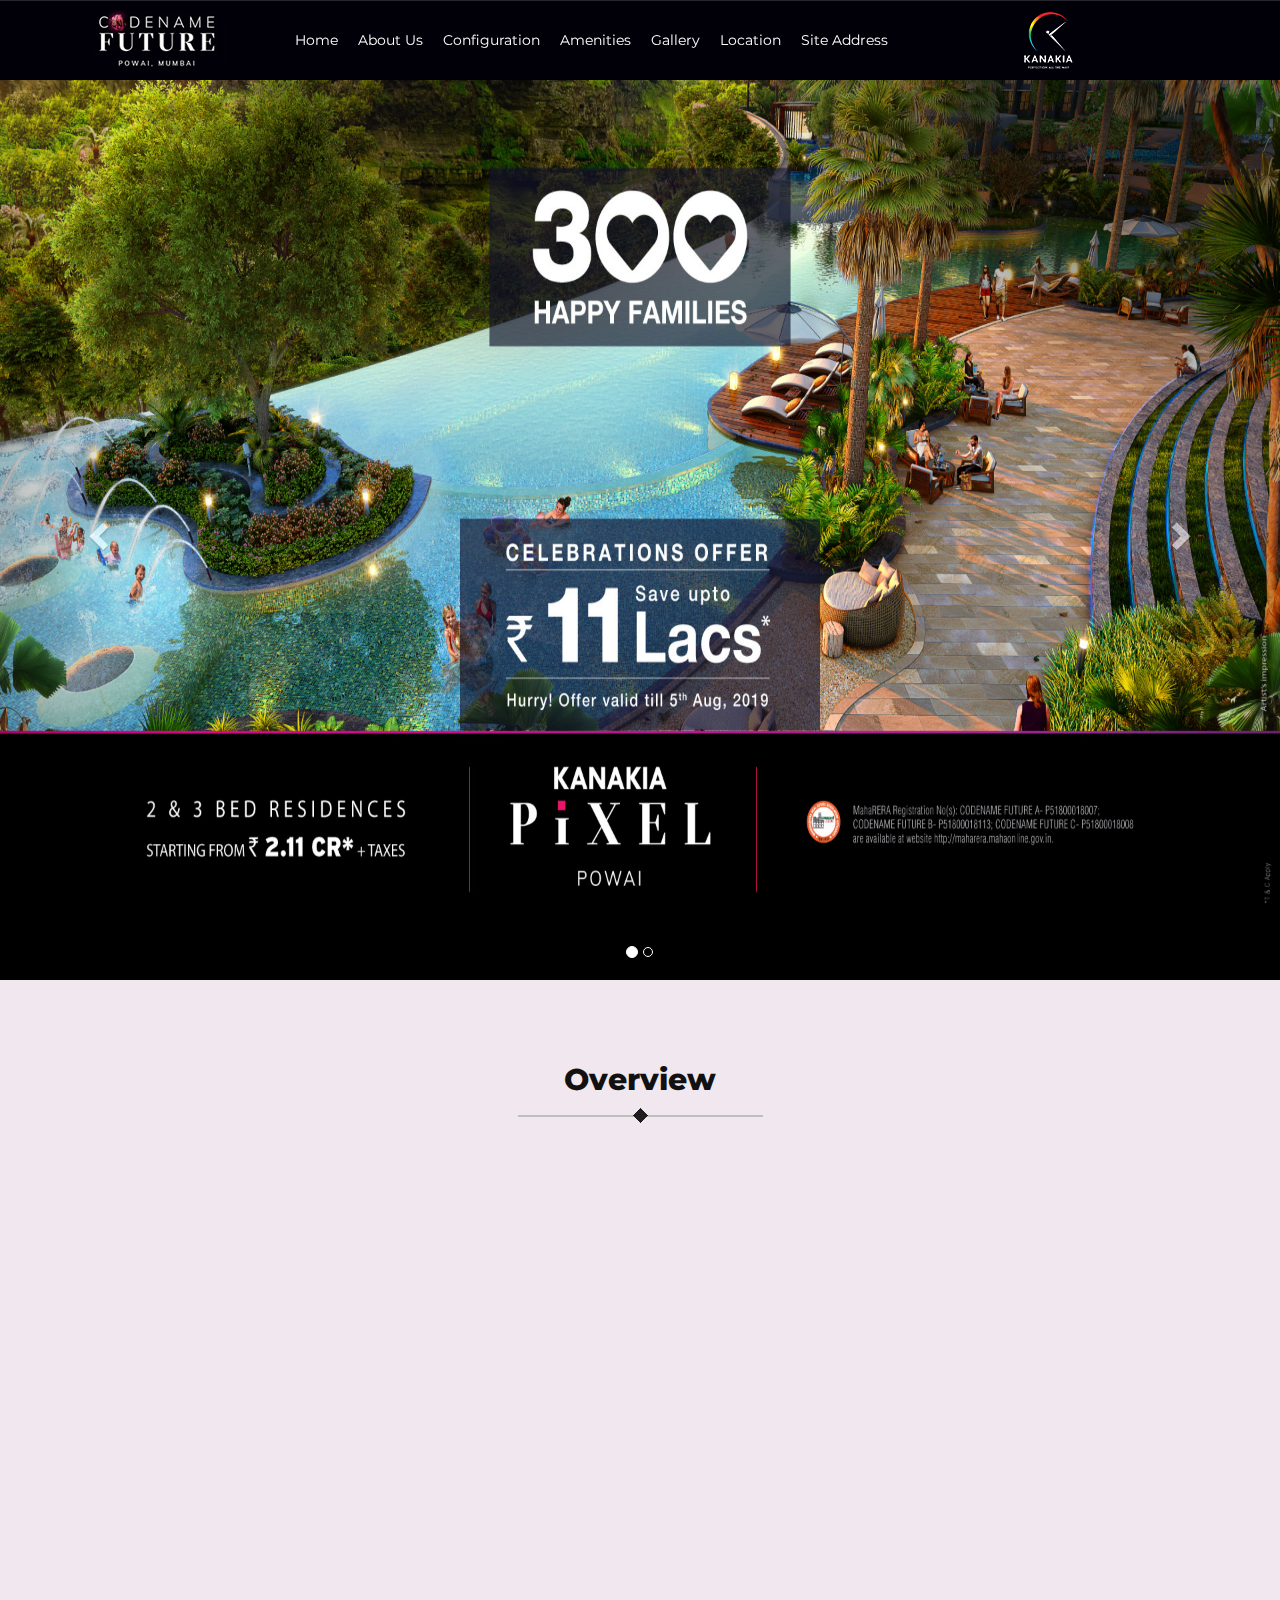
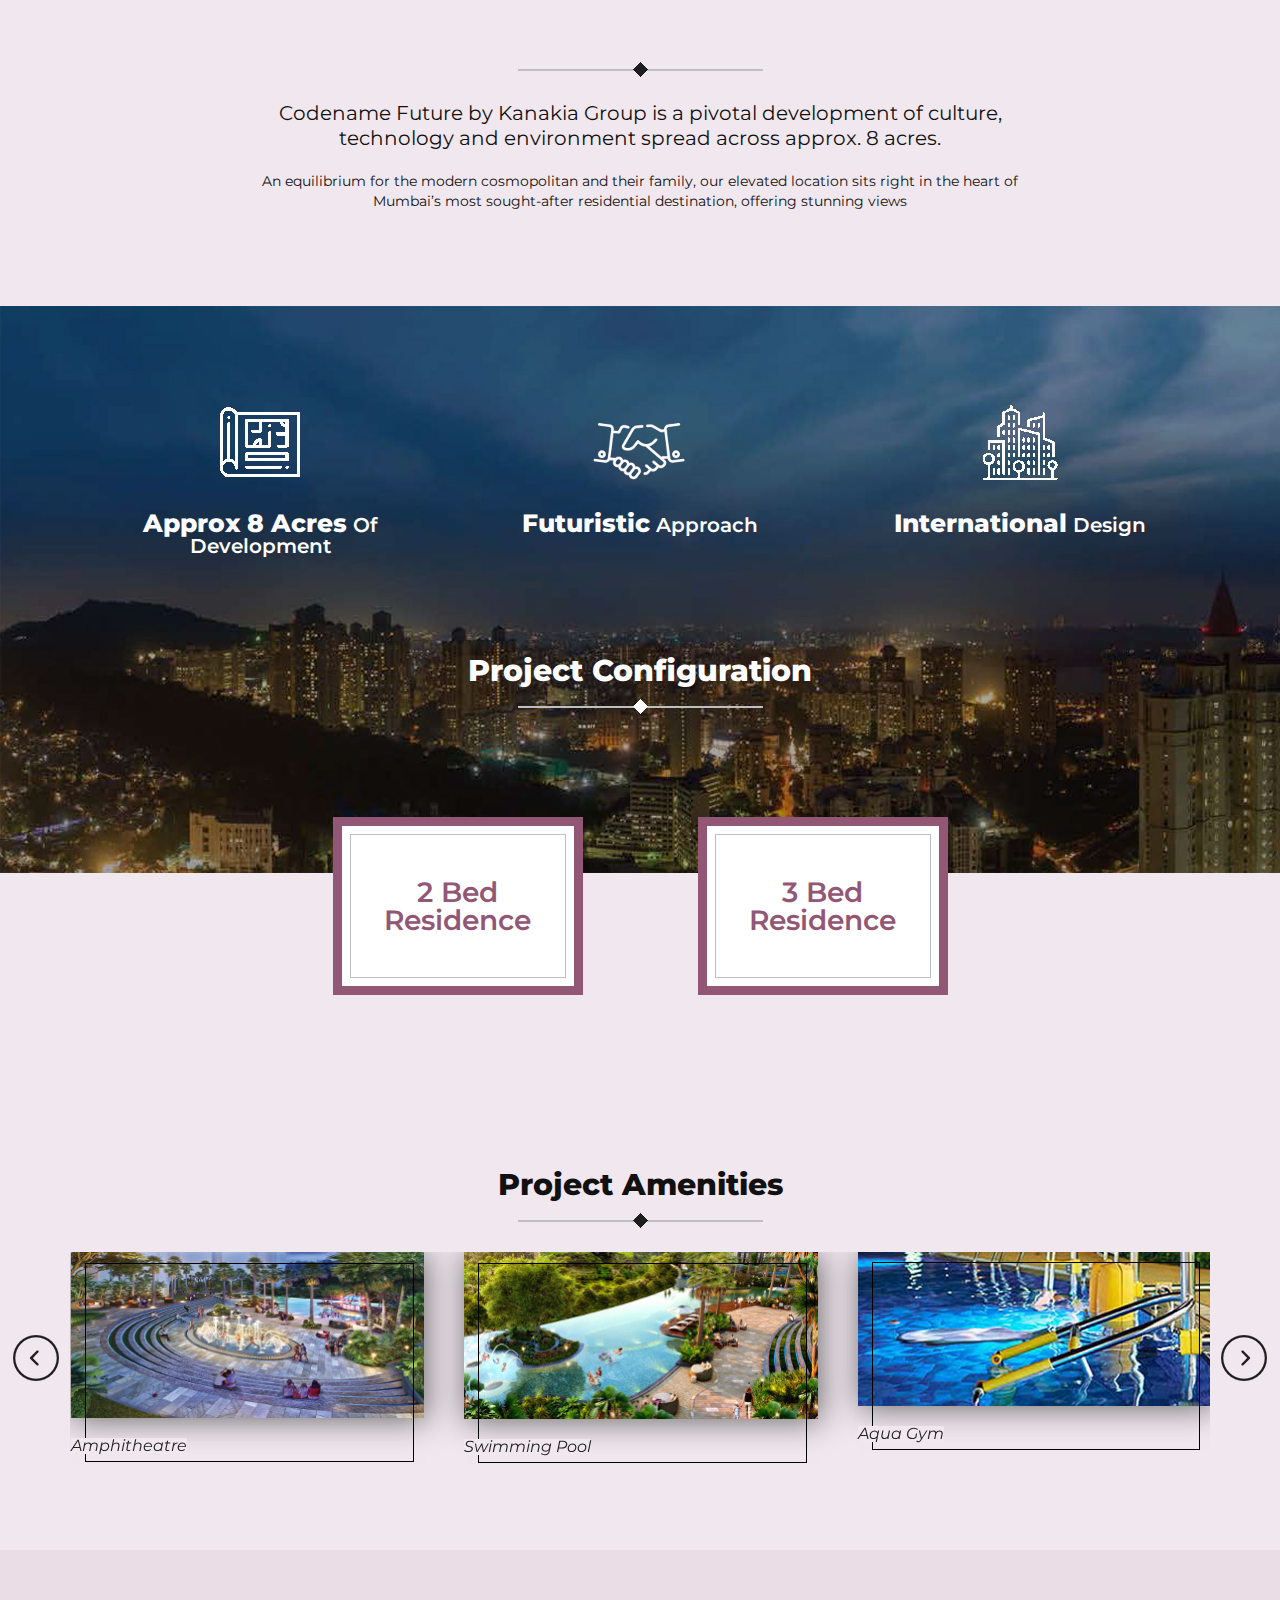
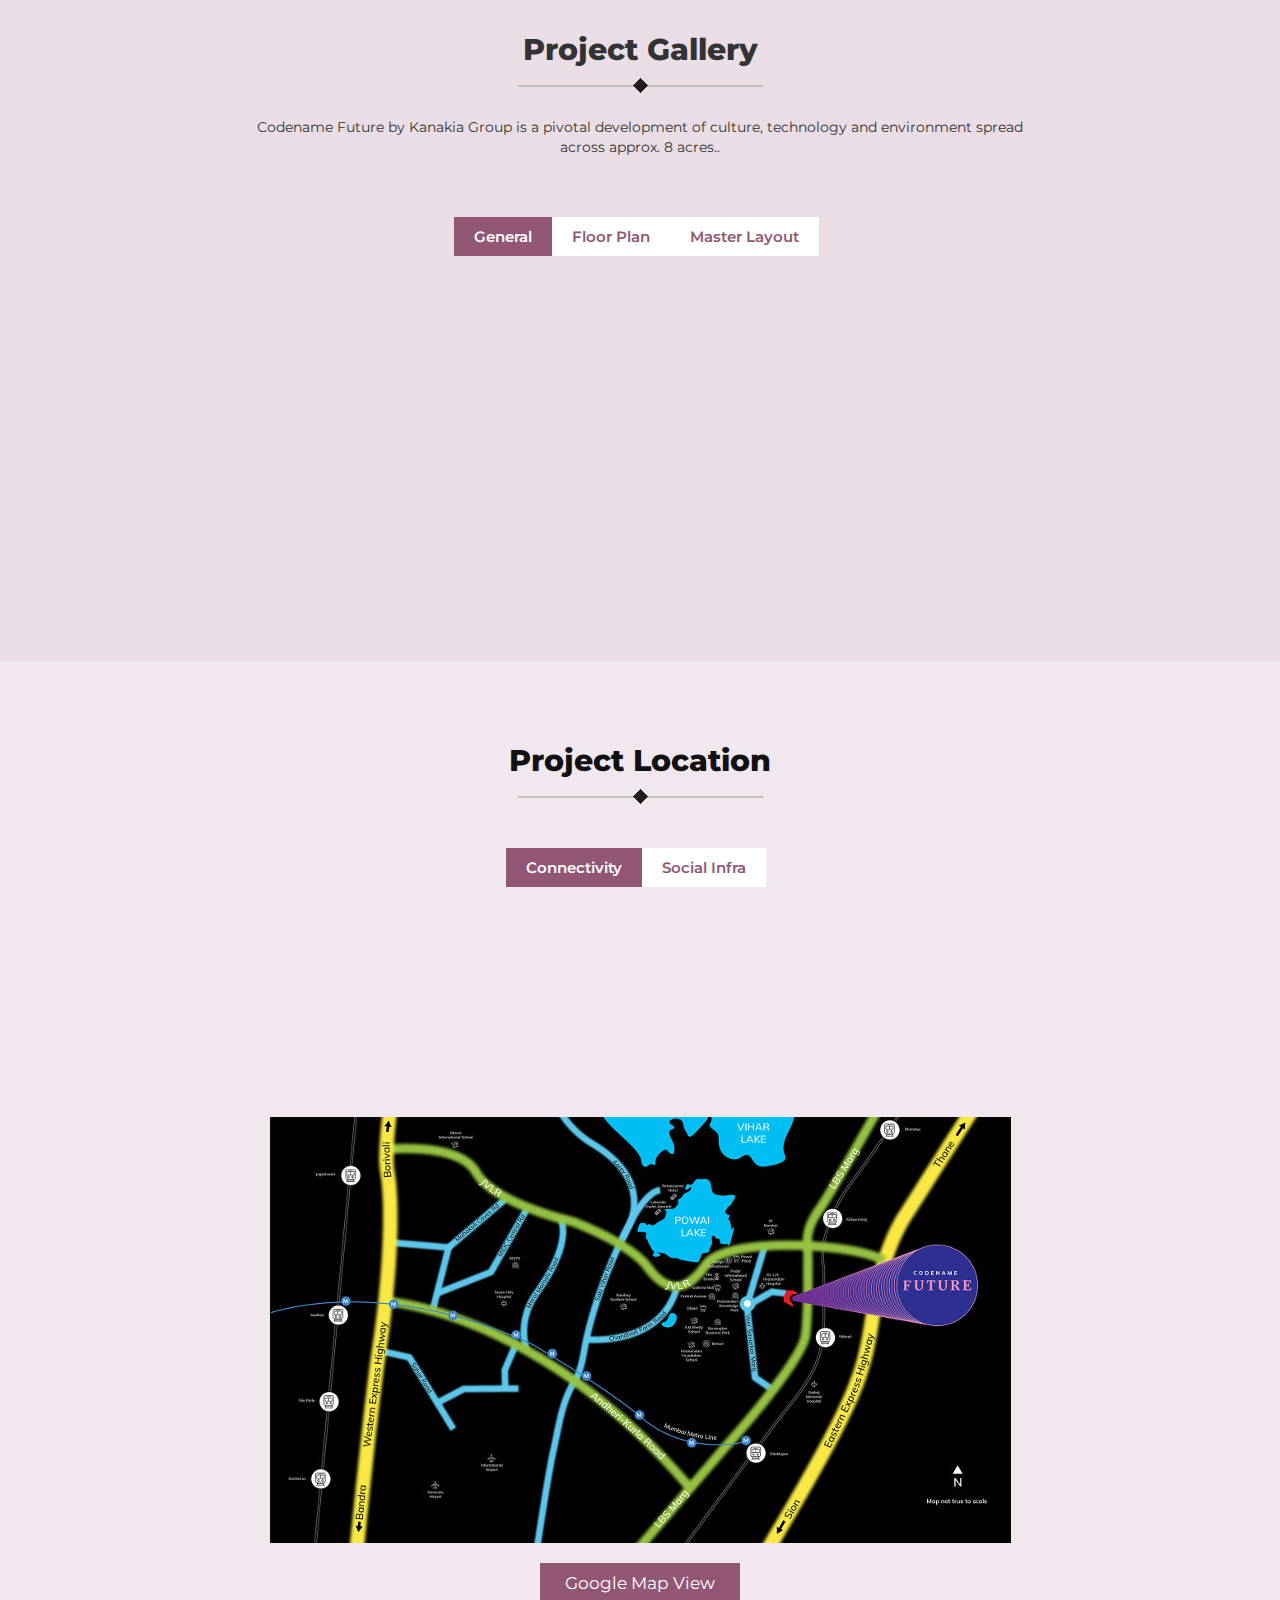
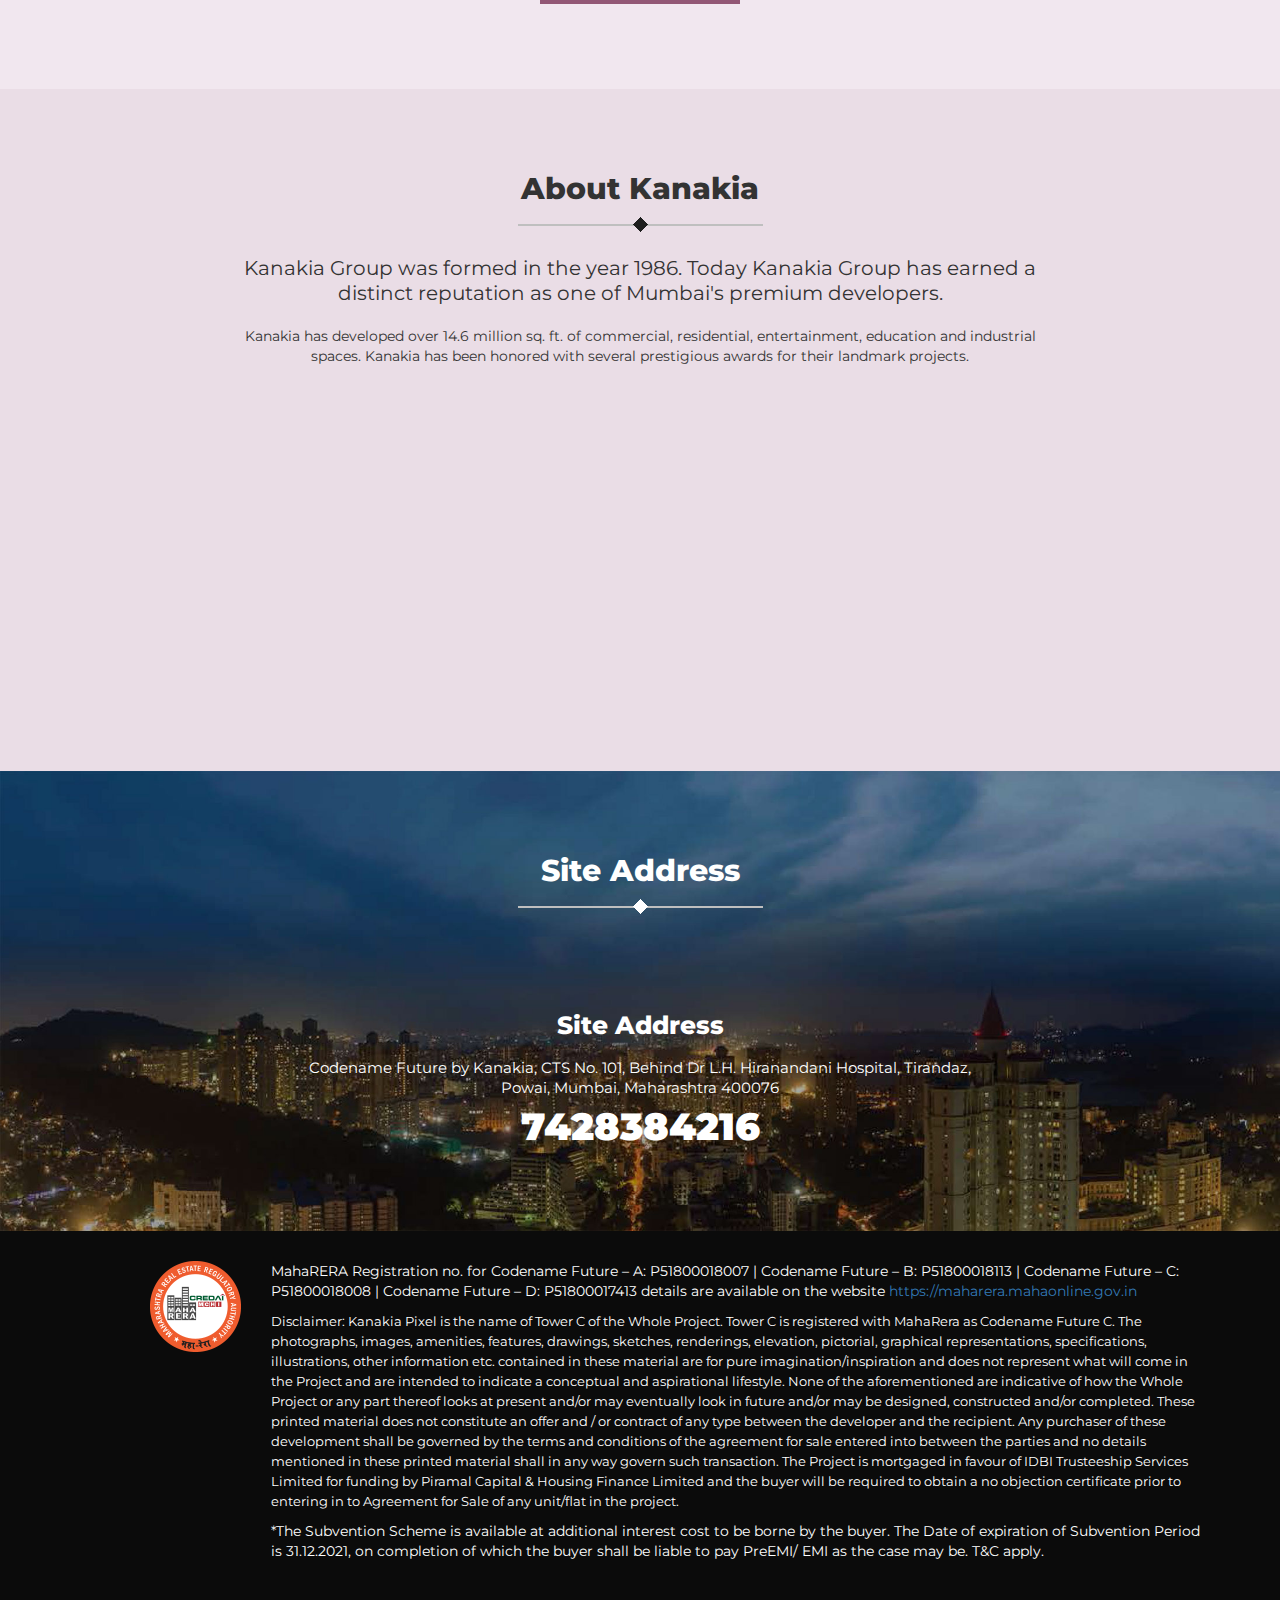
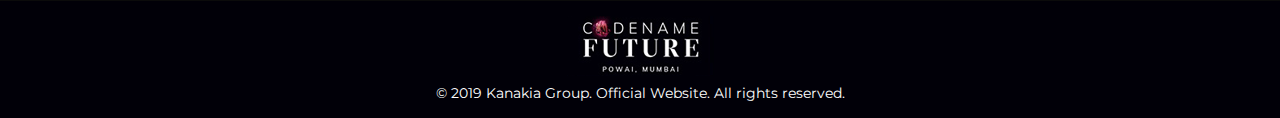
==== commit 6d7ae504: "fixing popuop" ====
--- a/kanakiapowaicodenamefuture.in/index-2.html
+++ b/kanakiapowaicodenamefuture.in/index-2.html
@@ -1043,7 +1043,7 @@
 </section> -->
 
 
-<div class="col-lg-12 col-sm-12 col-xs-12 fixed-footer-cust hidden-md hidden-lg hidden-sm">
+<!--<div class="col-lg-12 col-sm-12 col-xs-12 fixed-footer-cust hidden-md hidden-lg hidden-sm">
     <div class="container">
         <div class="col-lg-6 col-sm-6 col-xs-6 div-line pd0">
             <a href="tel:+917428384216" class="fix-link callme"><i class="fa fa-phone f-icon" aria-hidden="true"></i>
@@ -1053,7 +1053,7 @@
             <button class="btn fix-link i-am"><i class="fa fa-envelope"></i> ENQUIRE NOW</button>
         </div>
     </div>
-</div>
+</div>-->
 
 
 <div id="pageloader">
@@ -1063,7 +1063,7 @@
 <!-- ================ main popup ==================== -->
 
 
-<div class="modal fade in" tabindex="-1" role="dialog" id="main-pop" data-backdrop="static" data-keyboard="false">
+<!--<div class="modal fade in" tabindex="-1" role="dialog" id="main-pop" data-backdrop="static" data-keyboard="false">
     <div class="modal-dialog" role="document">
         <div class="modal-content">
             <div class="modal-header">
@@ -1094,13 +1094,13 @@
                             <input type="number" class="form-control" name="mobile" placeholder="Mobile">
                         </div>
                         <label for="mobile" generated="true" class="error"></label>
-                        <!--<input type="tel" placeholder="Phone*" name="mobile" class="validate" id="contctform-phone"
+                        &lt;!&ndash;<input type="tel" placeholder="Phone*" name="mobile" class="validate" id="contctform-phone"
                            required>
                     <span class="hide valid-msg">✓ Valid</span>
                     <span class="hide error-msg">Invalid number</span>
-                    <input type="hidden" name="country_code" value="" id="calling_code">-->
-                    </div>
-                    <!--<div class="form-group col-md-12">
+                    <input type="hidden" name="country_code" value="" id="calling_code">&ndash;&gt;
+                    </div>
+                    &lt;!&ndash;<div class="form-group col-md-12">
                     <div class="input-group">
                         <div class="input-group-addon">
                             <i class="fa fa-envelope" aria-hidden="true"></i>
@@ -1108,15 +1108,15 @@
                         <input type="email" class="form-control" name="email" placeholder="Email">
                     </div>
                     <label for="email" generated="true" class="error"></label>
-                </div>-->
+                </div>&ndash;&gt;
                     <button type="submit" class="btn btn-default price-btn hvr-sweep-to-right">SUBMIT</button>
                 </form>
 
 
             </div>
-        </div><!-- /.modal-content -->
-    </div><!-- /.modal-dialog -->
-</div>
+        </div>&lt;!&ndash; /.modal-content &ndash;&gt;
+    </div>&lt;!&ndash; /.modal-dialog &ndash;&gt;
+</div>-->
 
 <!-- ============================================= -->
 
@@ -1124,7 +1124,7 @@
 <!-- ================ price popup ==================== -->
 
 
-<div class="modal fade in" tabindex="-1" role="dialog" id="price-model" data-backdrop="static"
+<!--<div class="modal fade in" tabindex="-1" role="dialog" id="price-model" data-backdrop="static"
      data-keyboard="false">
     <div class="modal-dialog" role="document">
         <div class="modal-content">
@@ -1157,7 +1157,7 @@
                         </div>
                         <label for="mobile" generated="true" class="error"></label>
                     </div>
-                    <!--<div class="form-group col-md-12">
+                    &lt;!&ndash;<div class="form-group col-md-12">
                     <div class="input-group">
                         <div class="input-group-addon">
                             <i class="fa fa-envelope" aria-hidden="true"></i>
@@ -1165,19 +1165,19 @@
                         <input type="email" class="form-control" name="email" placeholder="Email">
                     </div>
                     <label for="email" generated="true" class="error"></label>
-                </div>-->
+                </div>&ndash;&gt;
                     <button type="submit" class="btn btn-default price-btn hvr-sweep-to-right">SUBMIT</button>
                 </form>
             </div>
-        </div><!-- /.modal-content -->
-    </div><!-- /.modal-dialog -->
-</div>
+        </div>&lt;!&ndash; /.modal-content &ndash;&gt;
+    </div>&lt;!&ndash; /.modal-dialog &ndash;&gt;
+</div>-->
 
 <!-- ============================================= -->
 
-<button class="btn btn-danger interested hidden-xs">Enquire Now</button>
+
 <!-- ================ i am ==================== -->
-<div class="modal fade in" tabindex="-1" role="dialog" id="interested" data-backdrop="static" data-keyboard="false">
+<!--<div class="modal fade in" tabindex="-1" role="dialog" id="interested" data-backdrop="static" data-keyboard="false">
     <div class="modal-dialog" role="document">
         <div class="modal-content">
             <div class="modal-header">
@@ -1209,14 +1209,14 @@
                             <input type="number" class="form-control" name="mobile" placeholder="Mobile">
                         </div>
                         <label for="mobile" generated="true" class="error"></label>
-                        <!--<input type="tel" placeholder="Phone*" name="mobile" class="validate" id="contctform-phone4"
+                        &lt;!&ndash;<input type="tel" placeholder="Phone*" name="mobile" class="validate" id="contctform-phone4"
                            required>
                     <span class="hide valid-msg">✓ Valid</span>
                     <span class="hide error-msg">Invalid number</span>
-                    <input type="hidden" name="country_code" value="" id="calling_code4">-->
-                    </div>
-
-                    <!-- <div class="form-group col-md-12">
+                    <input type="hidden" name="country_code" value="" id="calling_code4">&ndash;&gt;
+                    </div>
+
+                    &lt;!&ndash; <div class="form-group col-md-12">
                         <div class="input-group">
                             <div class="input-group-addon">
                                 <i class="fa fa-envelope" aria-hidden="true"></i>
@@ -1224,14 +1224,14 @@
                             <input type="email" class="form-control" name="email" placeholder="Email">
                         </div>
                         <label for="email" generated="true" class="error"></label>
-                    </div> -->
+                    </div> &ndash;&gt;
                     <button type="submit" class="btn btn-default price-btn hvr-sweep-to-right">SUBMIT</button>
                 </form>
 
             </div>
-        </div><!-- /.modal-content -->
-    </div><!-- /.modal-dialog -->
-</div>
+        </div>&lt;!&ndash; /.modal-content &ndash;&gt;
+    </div>&lt;!&ndash; /.modal-dialog &ndash;&gt;
+</div>-->
 
 <!-- ============================================= -->
 
